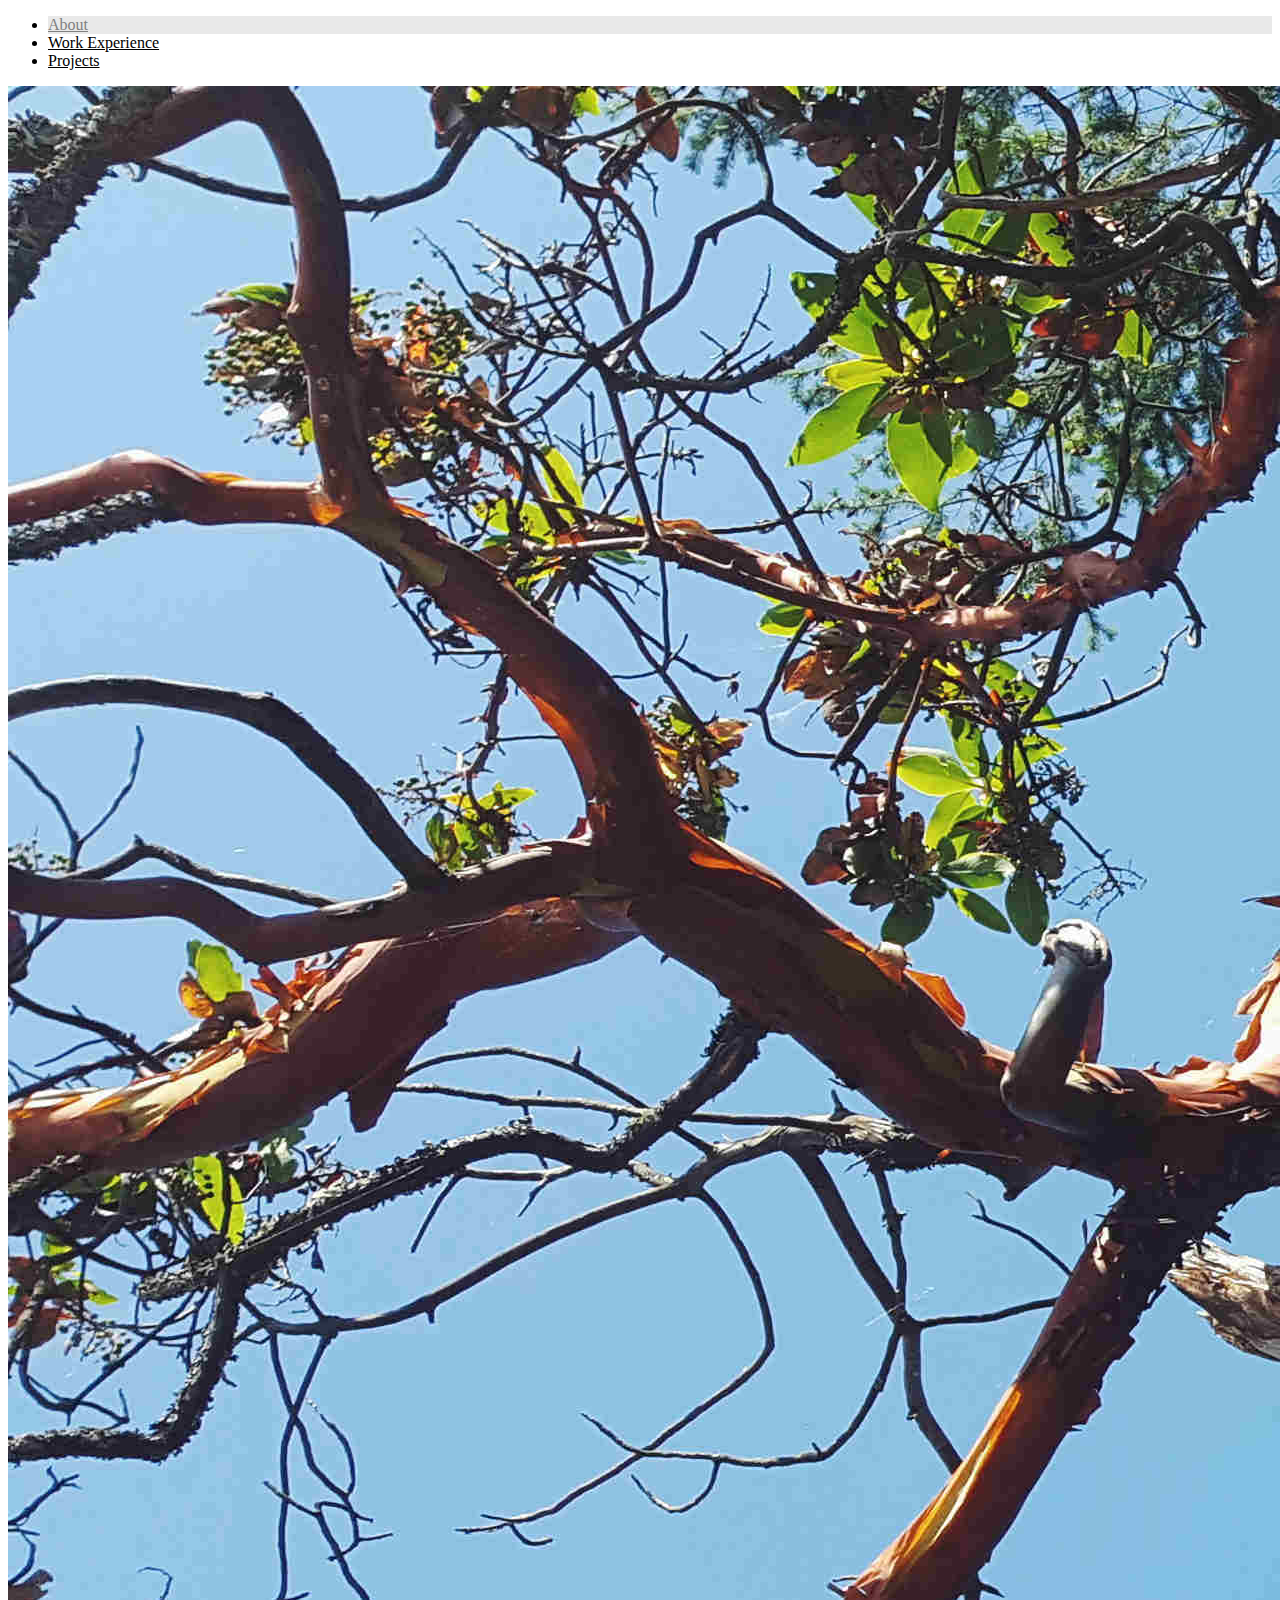
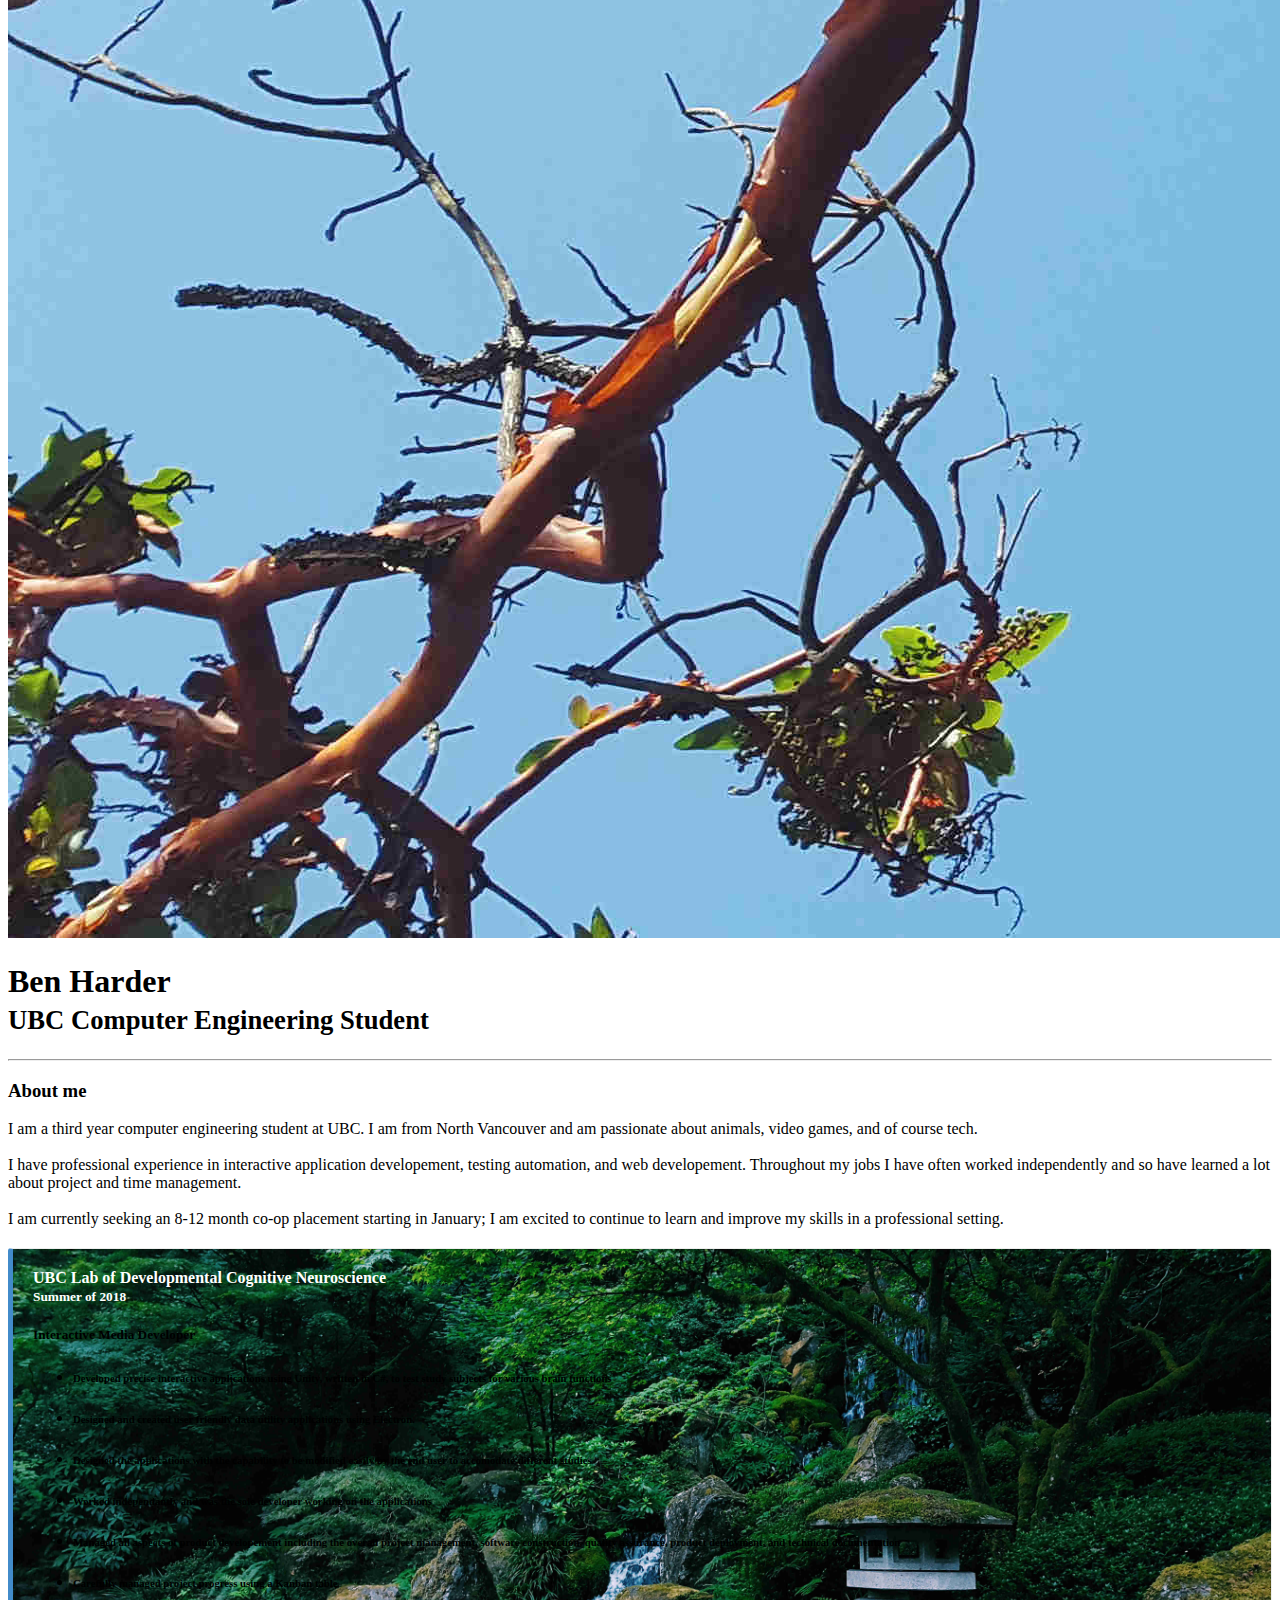
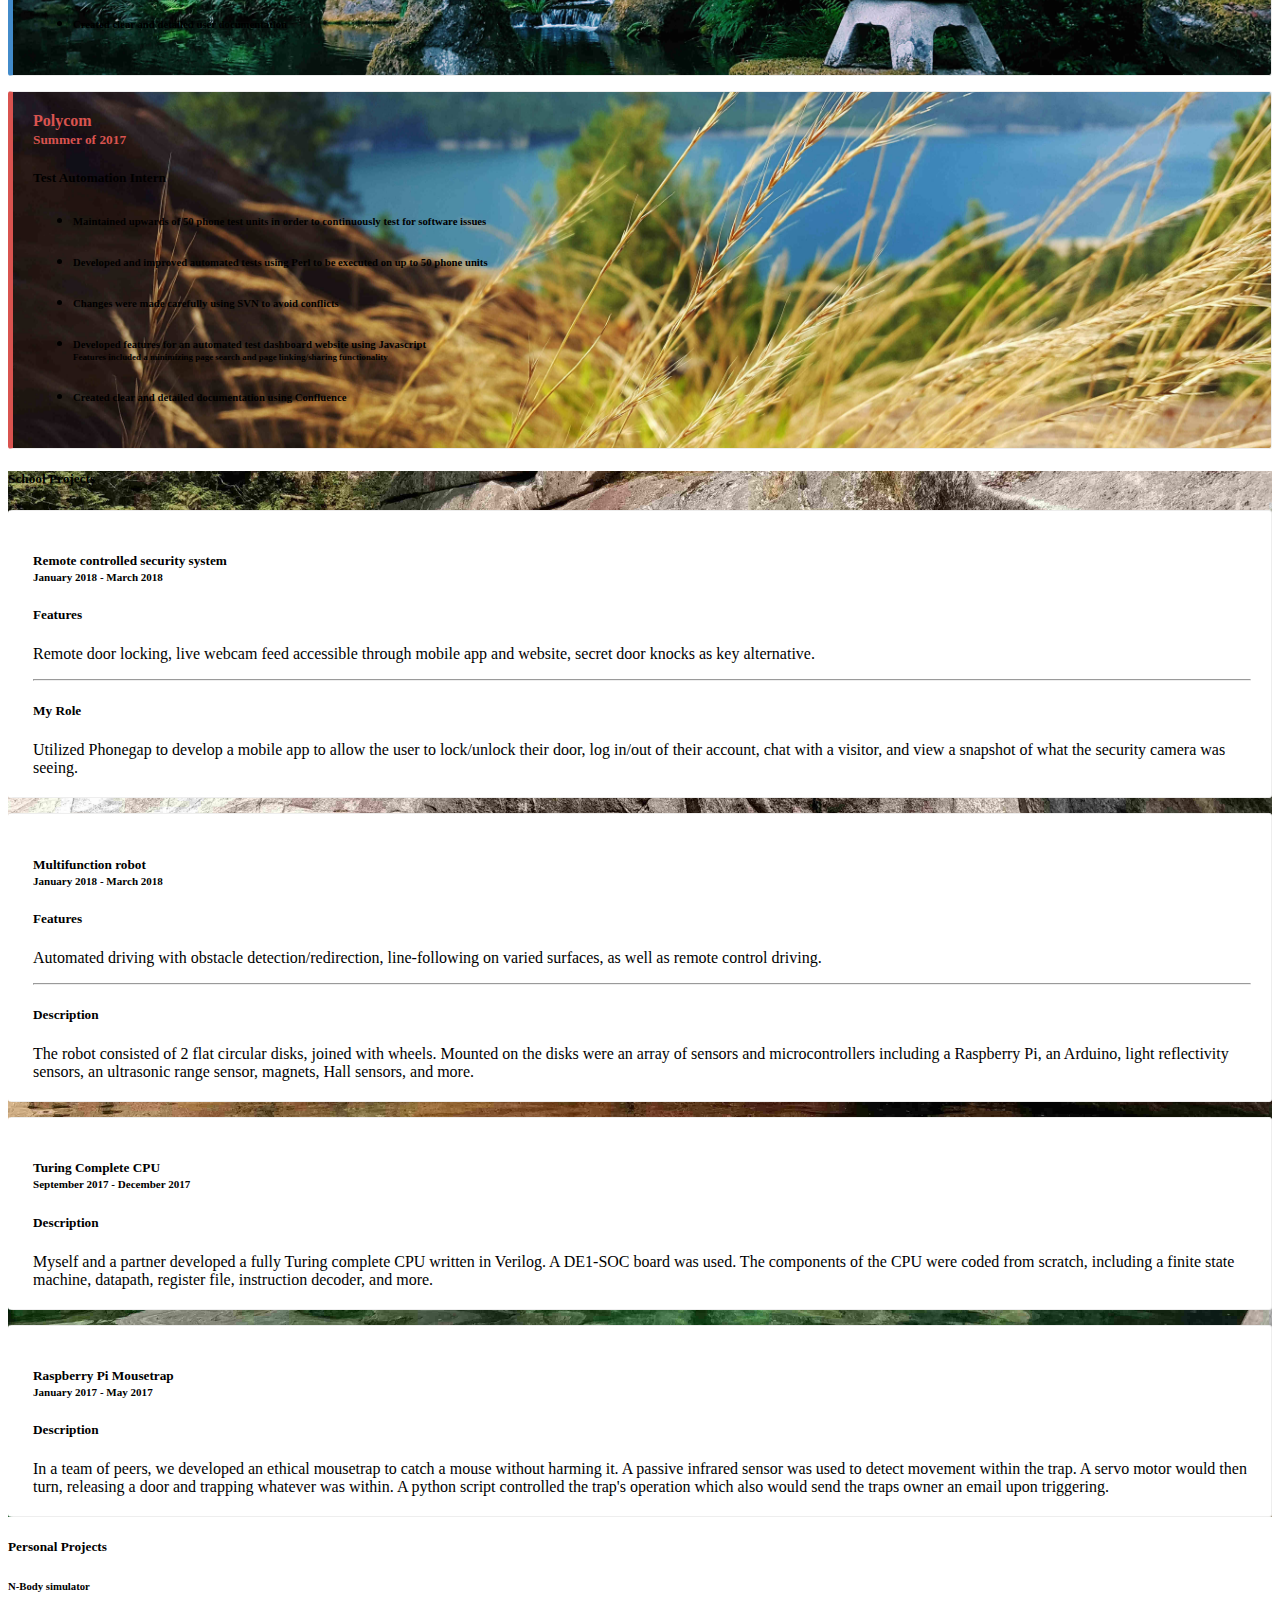
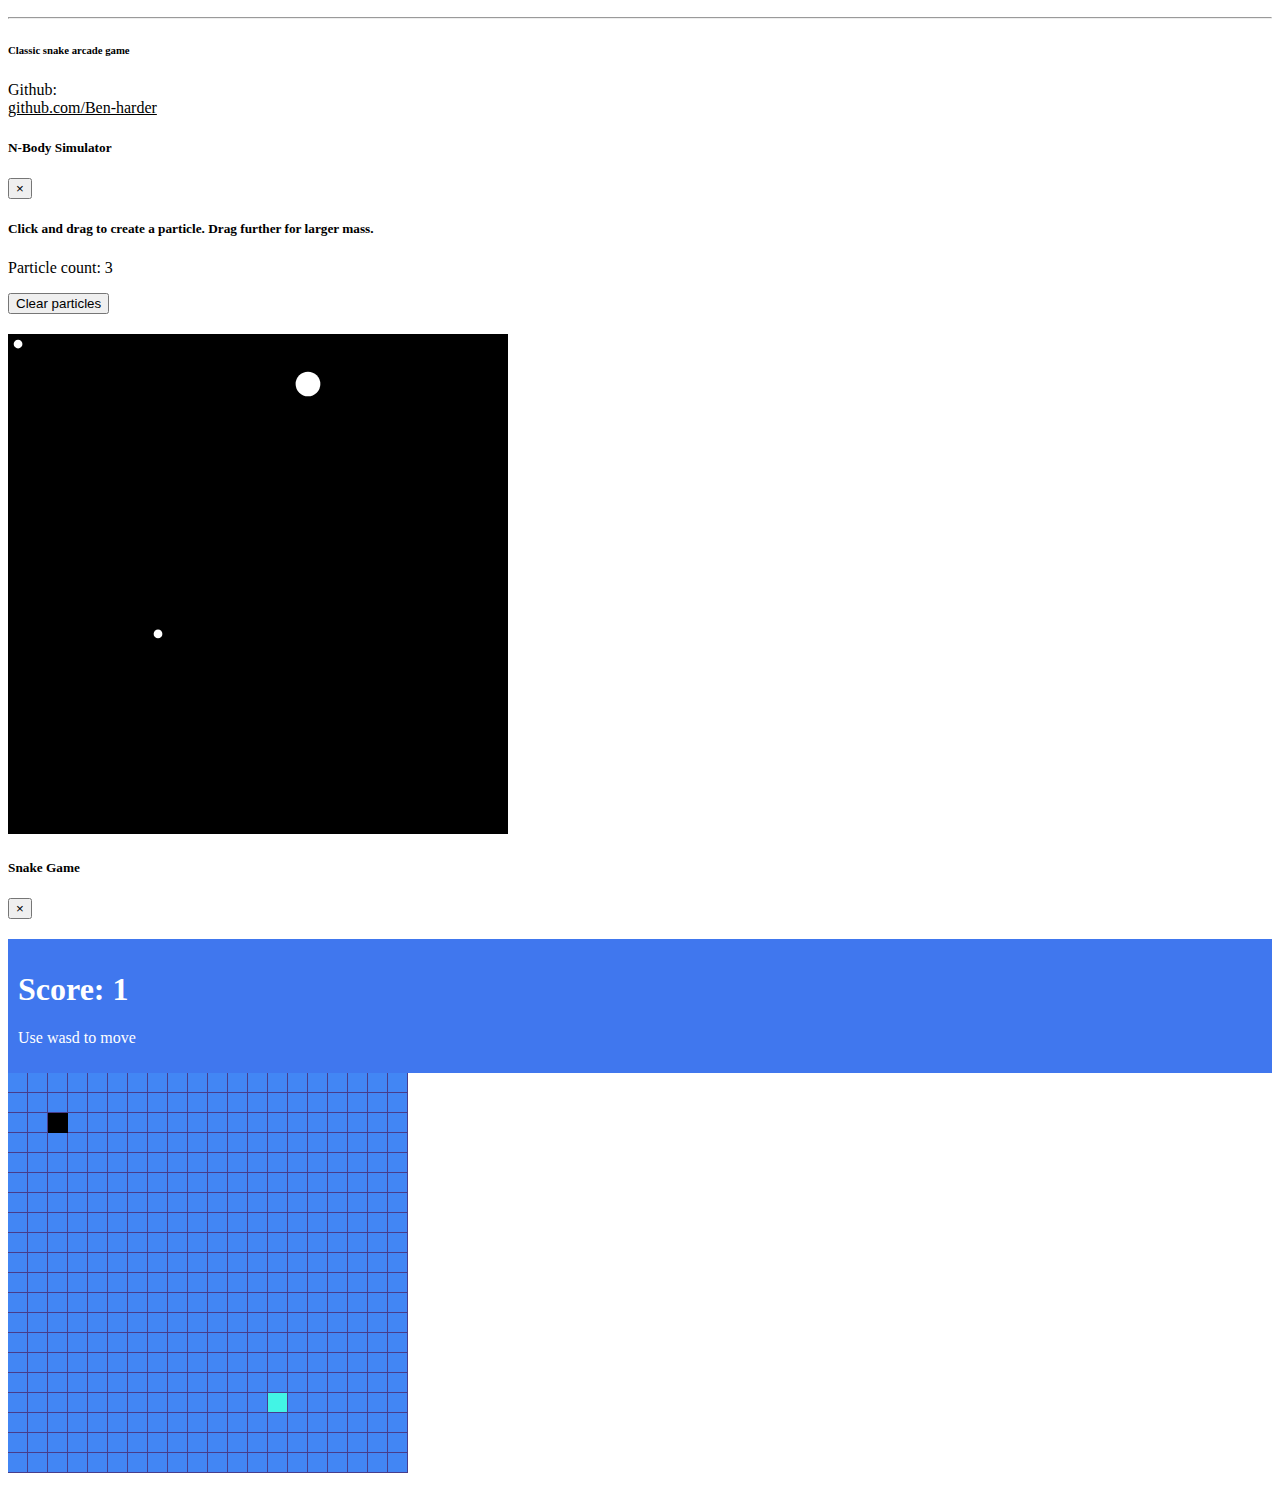
==== index.html @ 451cb2f3 "working on last page" ====
<!doctype html>
<html lang="en">

<head>
    <meta charset="utf-8">
    <meta name="viewport" content="width=device-width, initial-scale=1, shrink-to-fit=no">

    <link rel="stylesheet" href="https://stackpath.bootstrapcdn.com/bootstrap/4.1.1/css/bootstrap.min.css" integrity="sha384-WskhaSGFgHYWDcbwN70/dfYBj47jz9qbsMId/iRN3ewGhXQFZCSftd1LZCfmhktB"
        crossorigin="anonymous">
    <script src="https://code.jquery.com/jquery-3.3.1.min.js" integrity="sha256-FgpCb/KJQlLNfOu91ta32o/NMZxltwRo8QtmkMRdAu8="
        crossorigin="anonymous"></script>
    <script src="https://cdnjs.cloudflare.com/ajax/libs/popper.js/1.14.3/umd/popper.min.js" integrity="sha384-ZMP7rVo3mIykV+2+9J3UJ46jBk0WLaUAdn689aCwoqbBJiSnjAK/l8WvCWPIPm49"
        crossorigin="anonymous"></script>
    <script src="https://stackpath.bootstrapcdn.com/bootstrap/4.1.1/js/bootstrap.min.js" integrity="sha384-smHYKdLADwkXOn1EmN1qk/HfnUcbVRZyYmZ4qpPea6sjB/pTJ0euyQp0Mk8ck+5T"
        crossorigin="anonymous"></script>
    <link rel="stylesheet" href="callout.css">


    <style>
        a.active {
            background-color: rgb(233, 233, 233);
            color: grey;
        }

        a {
            display: block;
            color: black;
        }

        a:hover {
            color: grey;
        }

        #dncID {
            background-image: url("./images/garden.jpg");
            background-repeat: no-repeat;
            background-size: cover;
            background-position: center;
        }

        #polycomID {
            background-image: url("./images/wheat.jpg");
            background-repeat: no-repeat;
            background-size: cover;
            background-position: center;
        }

        #schoolProjectsID {
            background-image: url("./images/green.jpg");
            background-repeat: no-repeat;
            background-size: cover;
            background-position: center;
        }
    </style>

    <title>Ben Harder</title>
</head>

<body>
    <div class="container h-100">
        <div class="row">
            <div class="col">
                <ul class="nav nav-fill text-center mb-4">
                    <li class="nav-item">
                        <a class="nav-link active show" id="aboutTab" href="#about">About</a>
                    </li>
                    <li class="nav-item">
                        <a class="nav-link" id="workExperienceTab" href="#workExperience">Work Experience</a>
                    </li>
                    <li class="nav-item">
                        <a class="nav-link" id="projectsTab" href="#projects">Projects</a>
                    </li>

                </ul>
                <div class="tab-content">
                    <div class="tab-pane active" id="about" role="tabpanel">
                        <img src="./images/tree.jpg" class="img-fluid"> </img>
                        <div class="page-header">
                            <h1 class="display-5 text-center">Ben Harder
                                <small>
                                    <br>UBC Computer Engineering Student
                                    <br>
                                </small>
                            </h1>
                            <hr class="my-4">
                        </div>
                        <div class="jumbotron shadow">
                            <h3>About me</h3>
                            <p>I am a third year computer engineering student at UBC. I am from North Vancouver and am passionate
                                about animals, video games, and of course tech.
                                <br>
                                <br>I have professional experience in interactive application developement, testing automation,
                                and web developement. Throughout my jobs I have often worked independently and so have learned
                                a lot about project and time management.
                                <br>
                                <br>I am currently seeking an 8-12 month co-op placement starting in January; I am excited to
                                continue to learn and improve my skills in a professional setting.</p>
                        </div>
                    </div>
                    <div class="tab-pane" id="workExperience" role="tabpanel">
                        <div class="bs-callout bs-callout-primary" id="dncID">
                            <h4 class="font-weight-bold">UBC Lab of Developmental Cognitive Neuroscience
                                <small>
                                    <br>Summer of 2018</small>
                            </h4>
                            <h5 class="text-light">Interactive Media Developer</h5>

                            <div class="card card-body">
                                <ul class="list-group list-group-flush">
                                    <li class="list-group-item">
                                        <h6>Developed precise interactive applications using Unity, written in C#, to test study
                                            subjects for various brain functions
                                        </h6>
                                    </li>
                                    <li class="list-group-item">
                                        <h6>Designed and created user friendly data utility applications using Electron.
                                        </h6>
                                    </li>
                                    <li class="list-group-item">
                                        <h6>Designed the applications with the capability to be modified easily by the end user
                                            to accomodate different studies</h6>
                                    </li>
                                    <li class="list-group-item">
                                        <h6>Worked independantly and was the sole developer working on the applications
                                        </h6>
                                    </li>
                                    <li class="list-group-item">
                                        <h6>Managed all aspects of product developement including the overall project management,
                                            software construction, quality assurance, product deployment, and technical documentation
                                        </h6>
                                    </li>
                                    <li class="list-group-item">
                                        <h6>Carefully managed project progress using a Kanban table
                                        </h6>
                                    </li>
                                    <li class="list-group-item">
                                        <h6>Created clear and detailed user documentation</h6>
                                    </li>
                                </ul>
                            </div>
                        </div>
                        <div class="bs-callout bs-callout-danger" id="polycomID">
                            <h4 class="text-light font-weight-bold">Polycom
                                <small>
                                    <br>Summer of 2017</small>
                            </h4>
                            <h5 class="text-light">Test Automation Intern</h5>


                            <div class="card card-body">
                                <ul class="list-group list-group-flush">
                                    <li class="list-group-item">
                                        <h6>Maintained upwards of 50 phone test units in order to continuously test for software
                                            issues
                                        </h6>
                                    </li>
                                    <li class="list-group-item">
                                        <h6>Developed and improved automated tests using Perl to be executed on up to 50 phone
                                            units
                                        </h6>
                                    </li>
                                    <li class="list-group-item">
                                        <h6>Changes were made carefully using SVN to avoid conflicts</h6>
                                    </li>
                                    <li class="list-group-item">
                                        <h6>Developed features for an automated test dashboard website using Javascript
                                            <br>
                                            <small>Features included a minimizing page search and page linking/sharing functionality
                                            </small>
                                        </h6>
                                    </li>
                                    <li class="list-group-item">
                                        <h6>Created clear and detailed documentation using Confluence </h6>
                                    </li>
                                </ul>
                            </div>
                        </div>
                    </div>
                    <div class="tab-pane" id="projects" role="tabpanel">
                        <div class="card mb-3 shadow" id="schoolProjectsID">
                            <div class="card-header bg-white">
                                <h5 class="card-title">School Projects</h5>
                            </div>
                            <div class="card-body">
                                <div class="bs-callout bs-callout-light shadow" data-toggle="collapse" data-target="#SecurityCollapse" aria-expanded="false" aria-controls="SecurityCollapse"
                                    style="cursor: pointer">
                                    <h5>Remote controlled security system
                                        <br>
                                        <small>January 2018 - March 2018</small>
                                    </h5>
                                    <div class="collapse" id="SecurityCollapse">
                                        <div class="card card-body">
                                            <h5>Features</h5>
                                            <p>Remote door locking, live webcam feed accessible through mobile app and website,
                                                secret door knocks as key alternative.
                                            </p>
                                            <hr class="my-4">
                                            <h5>My Role</h5>
                                            <p>Utilized Phonegap to develop a mobile app to allow the user to lock/unlock their
                                                door, log in/out of their account, chat with a visitor, and view a snapshot
                                                of what the security camera was seeing.</p>
                                        </div>
                                    </div>
                                </div>
                                <div class="bs-callout bs-callout-light shadow" data-toggle="collapse" data-target="#RobotCollapse" aria-expanded="false" aria-controls="SecurityCollapse"
                                    style="cursor: pointer">
                                    <h5>Multifunction robot
                                        <br>
                                        <small>January 2018 - March 2018</small>
                                    </h5>
                                    <div class="collapse" id="RobotCollapse">
                                        <div class="card card-body">
                                            <h5>Features</h5>
                                            <p>Automated driving with obstacle detection/redirection, line-following on varied
                                                surfaces, as well as remote control driving.
                                            </p>
                                            <hr class="my-4">
                                            <h5>Description</h5>
                                            <p>The robot consisted of 2 flat circular disks, joined with wheels. Mounted on
                                                the disks were an array of sensors and microcontrollers including a Raspberry
                                                Pi, an Arduino, light reflectivity sensors, an ultrasonic range sensor, magnets,
                                                Hall sensors, and more.</p>
                                        </div>
                                    </div>
                                </div>
                                <div class="bs-callout bs-callout-light shadow" data-toggle="collapse" data-target="#CPUCollapse" aria-expanded="false" aria-controls="CPUCollapse"
                                    style="cursor: pointer">
                                    <h5>Turing Complete CPU
                                        <br>
                                        <small>September 2017 - December 2017</small>
                                    </h5>
                                    <div class="collapse" id="CPUCollapse">
                                        <div class="card card-body">
                                            <h5>Description</h5>
                                            <p>Myself and a partner developed a fully Turing complete CPU written in Verilog.
                                                A DE1-SOC board was used. The components of the CPU were coded from scratch,
                                                including a finite state machine, datapath, register file, instruction decoder,
                                                and more.
                                            </p>
                                        </div>
                                    </div>
                                </div>
                                <div class="bs-callout bs-callout-light shadow" data-toggle="collapse" data-target="#Mousetrap" aria-expanded="false" aria-controls="Mousetrap"
                                    style="cursor: pointer">
                                    <h5>Raspberry Pi Mousetrap
                                        <br>
                                        <small>January 2017 - May 2017</small>
                                    </h5>
                                    <div class="collapse" id="Mousetrap">
                                        <div class="card card-body">
                                            <h5>Description</h5>
                                            <p>In a team of peers, we developed an ethical mousetrap to catch a mouse without
                                                harming it. A passive infrared sensor was used to detect movement within
                                                the trap. A servo motor would then turn, releasing a door and trapping whatever
                                                was within. A python script controlled the trap's operation which also would
                                                send the traps owner an email upon triggering.
                                            </p>
                                        </div>
                                    </div>
                                </div>
                            </div>
                        </div>
                        <div class="card mb-3 shadow">
                            <div class="card-header">
                                <h5 class="card-title">Personal Projects</h5>
                            </div>
                            <div class="card-body">
                                <h6 style="cursor: pointer" data-toggle="modal" data-target="#nbodyModal">N-Body simulator</h6>
                                <hr class="my-4">
                                <h6 style="cursor: pointer" data-toggle="modal" data-target="#snakeModal">Classic snake arcade game</h6>
                            </div>
                            <div class="card-footer">
                                Github:
                                <a href="https://github.com/Ben-harder">github.com/Ben-harder</a>
                            </div>
                        </div>
                    </div>
                </div>
            </div>
        </div>
    </div>


    <div class="modal fade" id="nbodyModal" tabindex="-1" role="dialog" aria-labelledby="nbodyModalLabel" aria-hidden="true">
        <div class="modal-dialog" role="document">
            <div class="modal-content">
                <div class="modal-header">
                    <h5 class="modal-title" id="nbodyModalLabel">N-Body Simulator</h5>
                    <button type="button" class="close" data-dismiss="modal" aria-label="Close">
                        <span aria-hidden="true">&times;</span>
                    </button>
                </div>

                <div class="modal-body" id="nbodyModalBody">
                    <h5 class="font-italic">Click and drag to create a particle. Drag further for larger mass.</h5>
                    <p id="particleCount" class="font-weight-normal"></p>
                    <div class="row">
                        <div class="col">
                            <button id="clearParticlesButton" class="btn btn-primary">Clear particles</button>
                        </div>
                    </div>
                    <div class="row-centered" style="margin-top: 20px">
                        <canvas id="nBodyCanvas" width=500 height=500 style="background-color: black;"></canvas>
                    </div>
                </div>
            </div>
        </div>
    </div>

    <div class="modal fade" id="snakeModal" tabindex="-1" role="dialog" aria-labelledby="snakeModalLabel" aria-hidden="true">
        <div class="modal-dialog" role="document">
            <div class="modal-content">
                <div class="modal-header">
                    <h5 class="modal-title" id="snakeModalLabel">Snake Game</h5>
                    <button type="button" class="close" data-dismiss="modal" aria-label="Close">
                        <span aria-hidden="true">&times;</span>
                    </button>
                </div>

                <div class="modal-body text-center" id="snakeModalBody">
                    <div class="jumbotron" id="scoreJumbotron" style="margin-top: 20px; color: white; padding: 10px; background-color: rgb(64, 119, 238);">
                        <h1 class="text-center" id="scoreText"></h1>
                        <p class="text-center">Use wasd to move</p>
                    </div>
                    <canvas id="snakeCanvas" width="400" height="400" style="background-color: darkslateblue;"></canvas>
                </div>
            </div>
        </div>
    </div>
    </div>
    </div>
</body>
<script src="./JavaScript/snake.js"></script>
<script src="./JavaScript/block.js"></script>
<script src="./JavaScript/game.js"></script>
<script src="./JavaScript/pair.js"></script>
<script src="./JavaScript/particle.js"></script>
<script src="./JavaScript/n-body.js"></script>
<script src="./interactivity.js"></script>


</html>
---- callout.css ----
.bs-callout {
    padding: 20px;
    margin: 20px 0;
    border: 1px solid #eee;
    border-left-width: 5px;
    border-radius: 3px;
}
.bs-callout h4 {
    margin-top: 0;
    margin-bottom: 5px;
}
.bs-callout p:last-child {
    margin-bottom: 0;
}
.bs-callout code {
    border-radius: 3px;
}
.bs-callout+.bs-callout {
    margin-top: -5px;
}
.bs-callout-default {
    border-left-color: #777;
}
.bs-callout-default h4 {
    color: #777;
}
.bs-callout-primary {
    border-left-color: #428bca;
}
.bs-callout-primary h4 {
    color: #ffffff;
}
.bs-callout-success {
    border-left-color: #5cb85c;
}
.bs-callout-success h4 {
    color: #5cb85c;
}
.bs-callout-danger {
    border-left-color: #d9534f;
}
.bs-callout-danger h4 {
    color: #d9534f;
}
.bs-callout-warning {
    border-left-color: #f0ad4e;
}
.bs-callout-warning h4 {
    color: #f0ad4e;
}
.bs-callout-info {
    border-left-color: #5bc0de;
}
.bs-callout-info h4 {
    color: #5bc0de;
}
.bs-callout-hollow {
    border-left-color: #ffffff;
    color: #ffffff;
}
.bs-callout-hollow h4 {
    color: #ffffff;
}
.bs-callout-light {
    border-left-color: #ffffff;
    background-color: #ffffff;
    color: black;
}
.bs-callout-light h4 {
    color: #ffffff;
}
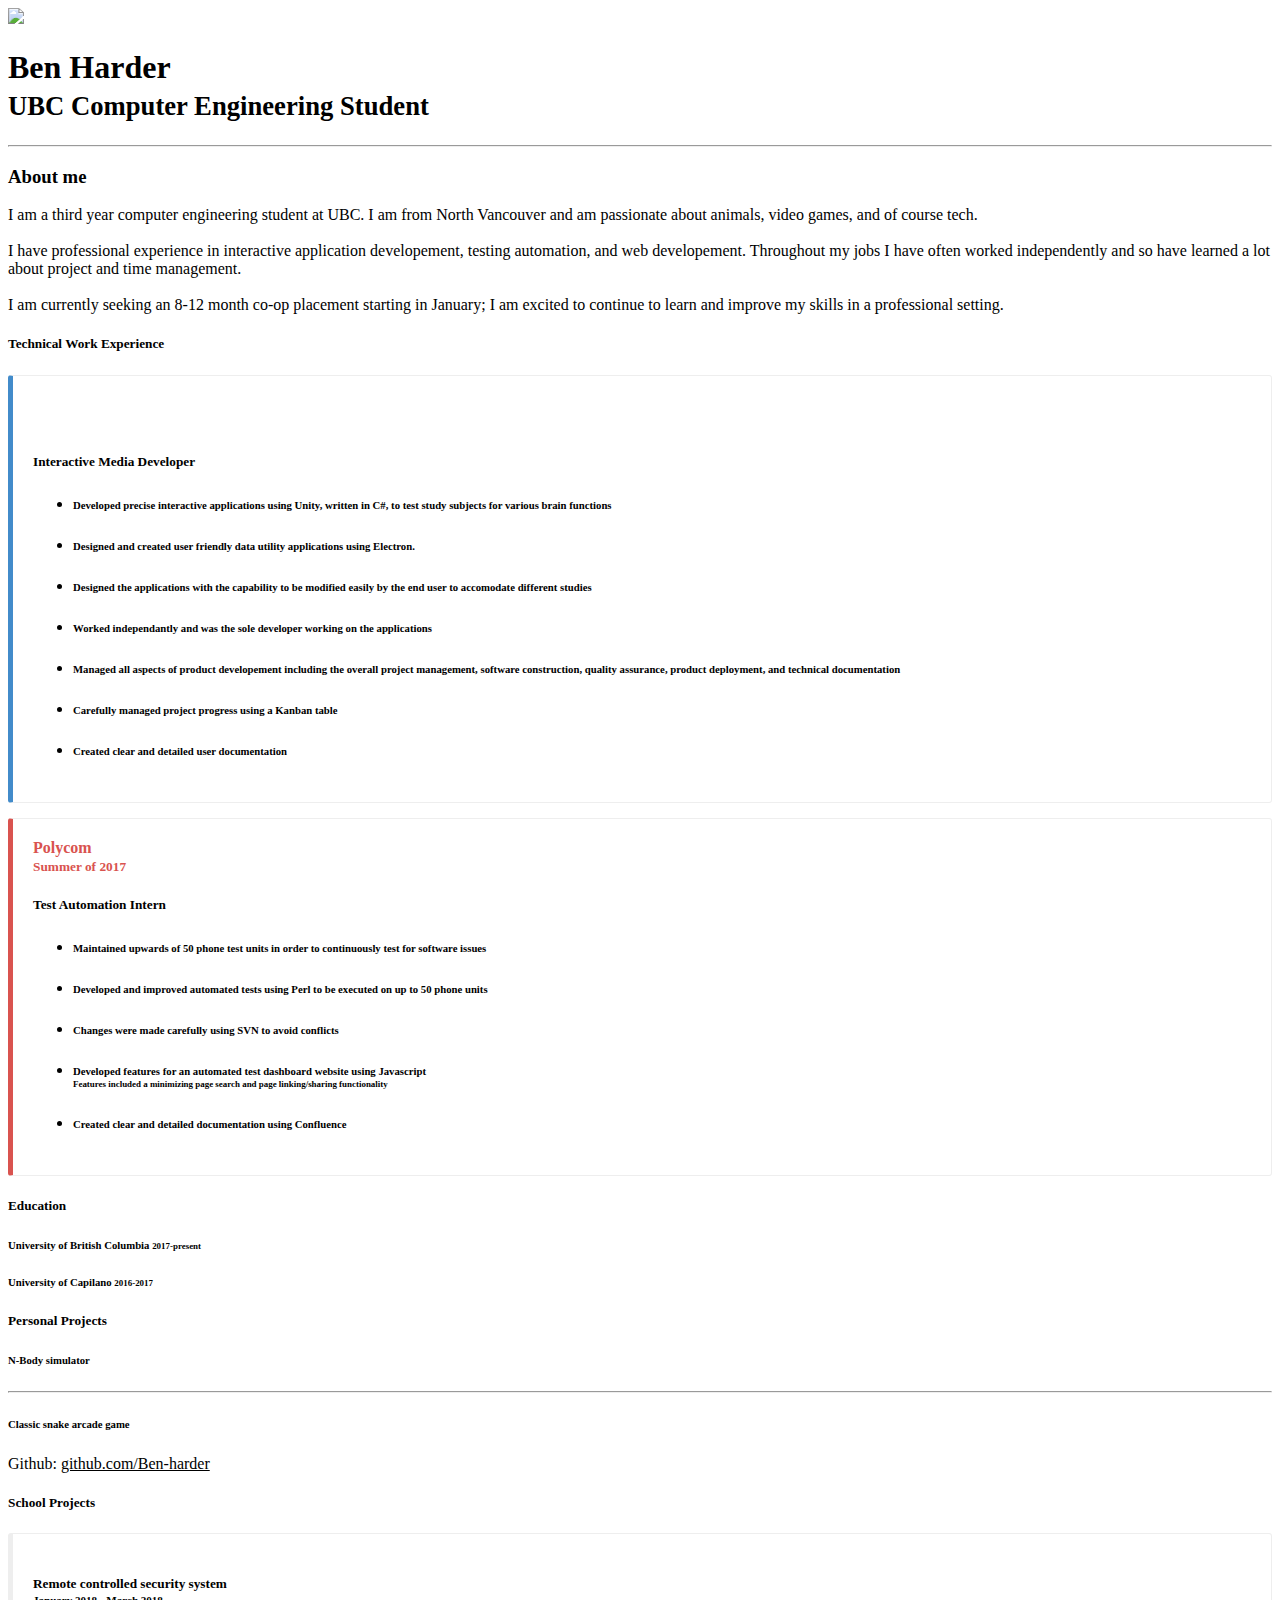
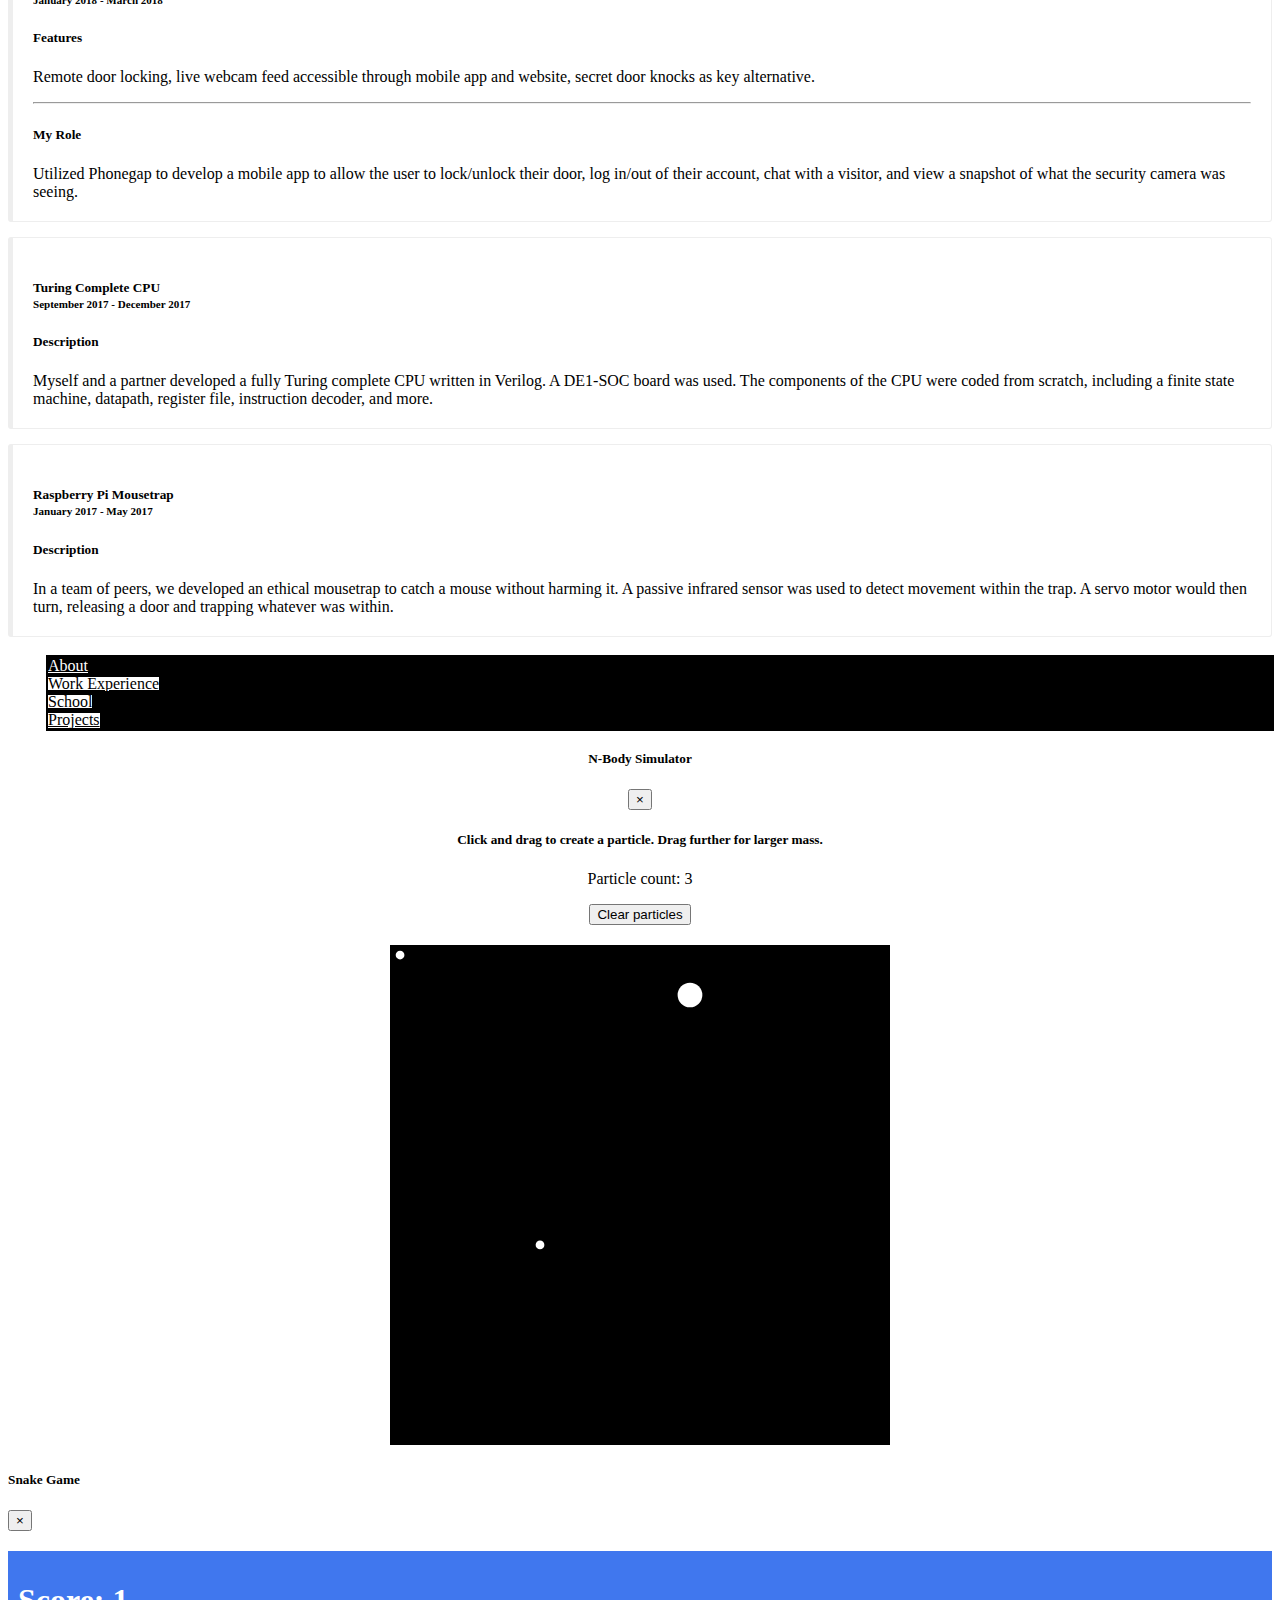
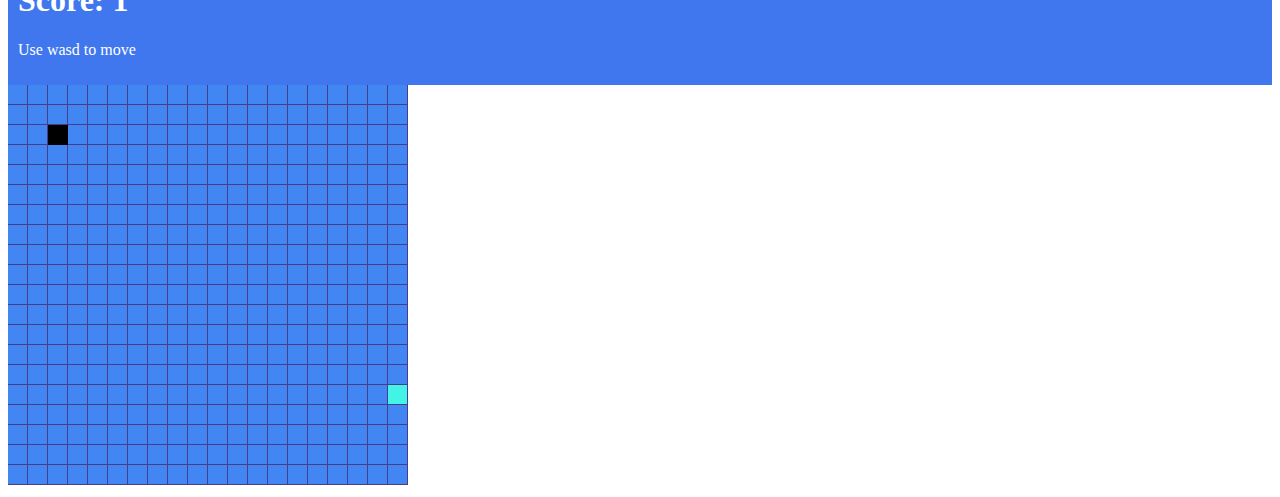
==== commit 1a81ff4a: "Fixing n-body" ====
--- a/index.html
+++ b/index.html
@@ -17,39 +17,32 @@
 
 
     <style>
-        a.active {
-            background-color: rgb(233, 233, 233);
-            color: grey;
+        .nav-item .nav-link:not(.active) {
+            background-color: white;
+            outline-style: solid;
+            outline-width: 2px;
+            outline-color: black;
+            color: black;
+        }
+
+        .nav-item {
+            background-color: black;
+            outline-style: solid;
+            outline-width: 2px;
+            outline-color: black;
+            color: white;
+        }
+
+        .nav-item .nav-link:not(.active):hover {
+            background-color: rgb(231, 231, 231);
         }
 
         a {
-            display: block;
-            color: black;
+            color: inherit;
         }
 
         a:hover {
-            color: grey;
-        }
-
-        #dncID {
-            background-image: url("./images/garden.jpg");
-            background-repeat: no-repeat;
-            background-size: cover;
-            background-position: center;
-        }
-
-        #polycomID {
-            background-image: url("./images/wheat.jpg");
-            background-repeat: no-repeat;
-            background-size: cover;
-            background-position: center;
-        }
-
-        #schoolProjectsID {
-            background-image: url("./images/green.jpg");
-            background-repeat: no-repeat;
-            background-size: cover;
-            background-position: center;
+            color: inherit;
         }
     </style>
 
@@ -59,231 +52,252 @@
 <body>
     <div class="container h-100">
         <div class="row">
-            <div class="col">
-                <ul class="nav nav-fill text-center mb-4">
-                    <li class="nav-item">
-                        <a class="nav-link active show" id="aboutTab" href="#about">About</a>
-                    </li>
-                    <li class="nav-item">
-                        <a class="nav-link" id="workExperienceTab" href="#workExperience">Work Experience</a>
-                    </li>
-                    <li class="nav-item">
-                        <a class="nav-link" id="projectsTab" href="#projects">Projects</a>
-                    </li>
-
-                </ul>
-                <div class="tab-content">
-                    <div class="tab-pane active" id="about" role="tabpanel">
-                        <img src="./images/tree.jpg" class="img-fluid"> </img>
-                        <div class="page-header">
-                            <h1 class="display-5 text-center">Ben Harder
-                                <small>
-                                    <br>UBC Computer Engineering Student
-                                    <br>
-                                </small>
-                            </h1>
-                            <hr class="my-4">
-                        </div>
-                        <div class="jumbotron shadow">
-                            <h3>About me</h3>
-                            <p>I am a third year computer engineering student at UBC. I am from North Vancouver and am passionate
-                                about animals, video games, and of course tech.
-                                <br>
-                                <br>I have professional experience in interactive application developement, testing automation,
-                                and web developement. Throughout my jobs I have often worked independently and so have learned
-                                a lot about project and time management.
-                                <br>
-                                <br>I am currently seeking an 8-12 month co-op placement starting in January; I am excited to
-                                continue to learn and improve my skills in a professional setting.</p>
-                        </div>
-                    </div>
-                    <div class="tab-pane" id="workExperience" role="tabpanel">
-                        <div class="bs-callout bs-callout-primary" id="dncID">
-                            <h4 class="font-weight-bold">UBC Lab of Developmental Cognitive Neuroscience
-                                <small>
-                                    <br>Summer of 2018</small>
-                            </h4>
-                            <h5 class="text-light">Interactive Media Developer</h5>
-
-                            <div class="card card-body">
-                                <ul class="list-group list-group-flush">
-                                    <li class="list-group-item">
-                                        <h6>Developed precise interactive applications using Unity, written in C#, to test study
-                                            subjects for various brain functions
+            <div class="col-lg-10">
+                <div class="row h-100 justify-content-center align-items-center">
+                    <div class="col-xs-1">
+                        <div class="tab-content">
+                            <div class="tab-pane active" id="about" role="tabpanel">
+                                <img src="tree.jpg" class="img-fluid">
+                                <div class="page-header">
+                                    <h1 class="display-4 text-center">Ben Harder
+                                        <small>
+                                            <br>UBC Computer Engineering Student
+                                            <br>
+                                        </small>
+                                    </h1>
+                                    <hr class="my-4">
+                                </div>
+                                <div class="jumbotron shadow">
+                                    <h3>About me</h3>
+                                    <p class="card-text">I am a third year computer engineering student at UBC. I am from North Vancouver and
+                                        am passionate about animals, video games, and of course tech.
+                                        <br>
+                                        <br>I have professional experience in interactive application developement, testing automation,
+                                        and web developement. Throughout my jobs I have often worked independently and so
+                                        have learned a lot about project and time management.
+                                        <br>
+                                        <br>I am currently seeking an 8-12 month co-op placement starting in January; I am excited
+                                        to continue to learn and improve my skills in a professional setting.</p>
+                                    </img>
+                                </div>
+                            </div>
+                            <div class="tab-pane" id="workExperience" role="tabpanel">
+                                <div class="card mb-3 shadow">
+                                    <div class="card-header">
+                                        <h5 class="card-title">Technical Work Experience</h5>
+                                    </div>
+                                    <div class="card-body">
+                                        <div class="bs-callout bs-callout-primary" data-toggle="collapse" data-target="#UBCCollapse" aria-expanded="false" aria-controls="UBCCollapse"
+                                            style="cursor: pointer">
+                                            <h4>UBC Lab of Developmental Cognitive Neuroscience
+                                                <small>
+                                                    <br>Summer of 2018</small>
+                                            </h4>
+                                            <h5>Interactive Media Developer</h5>
+
+                                            <div class="collapse" id="UBCCollapse">
+                                                <div class="card card-body">
+                                                    <ul class="list-group list-group-flush">
+                                                        <li class="list-group-item">
+                                                            <h6>Developed precise interactive applications using Unity, written
+                                                                in C#, to test study subjects for various brain functions
+                                                            </h6>
+                                                        </li>
+                                                        <li class="list-group-item">
+                                                            <h6>Designed and created user friendly data utility applications
+                                                                using Electron.
+                                                            </h6>
+                                                        </li>
+                                                        <li class="list-group-item">
+                                                            <h6>Designed the applications with the capability to be modified
+                                                                easily by the end user to accomodate different studies</h6>
+                                                        </li>
+                                                        <li class="list-group-item">
+                                                            <h6>Worked independantly and was the sole developer working on the
+                                                                applications
+                                                            </h6>
+                                                        </li>
+                                                        <li class="list-group-item">
+                                                            <h6>Managed all aspects of product developement including the overall
+                                                                project management, software construction, quality assurance,
+                                                                product deployment, and technical documentation
+                                                            </h6>
+                                                        </li>
+                                                        <li class="list-group-item">
+                                                            <h6>Carefully managed project progress using a Kanban table
+                                                            </h6>
+                                                        </li>
+                                                        <li class="list-group-item">
+                                                            <h6>Created clear and detailed user documentation</h6>
+                                                        </li>
+                                                    </ul>
+                                                </div>
+                                            </div>
+                                        </div>
+                                        <div class="bs-callout bs-callout-danger" data-toggle="collapse" data-target="#PolycomCollapse" aria-expanded="false" aria-controls="PolycomCollapse"
+                                            style="cursor: pointer">
+                                            <h4>Polycom
+                                                <small>
+                                                    <br>Summer of 2017</small>
+                                            </h4>
+                                            <h5>Test Automation Intern</h5>
+
+                                            <div class="collapse" id="PolycomCollapse">
+                                                <div class="card card-body">
+                                                    <ul class="list-group list-group-flush">
+                                                        <li class="list-group-item">
+                                                            <h6>Maintained upwards of 50 phone test units in order to continuously
+                                                                test for software issues
+                                                            </h6>
+                                                        </li>
+                                                        <li class="list-group-item">
+                                                            <h6>Developed and improved automated tests using Perl to be executed
+                                                                on up to 50 phone units</h6>
+                                                        </li>
+                                                        <li class="list-group-item">
+                                                            <h6>Changes were made carefully using SVN to avoid conflicts</h6>
+                                                        </li>
+                                                        <li class="list-group-item">
+                                                            <h6>Developed features for an automated test dashboard website using
+                                                                Javascript
+                                                                <br>
+                                                                <small>Features included a minimizing page search and page linking/sharing
+                                                                    functionality
+                                                                </small>
+                                                            </h6>
+                                                        </li>
+                                                        <li class="list-group-item">
+                                                            <h6>Created clear and detailed documentation using Confluence </h6>
+                                                        </li>
+                                                    </ul>
+                                                </div>
+                                            </div>
+                                        </div>
+                                    </div>
+                                </div>
+                            </div>
+                            <div class="tab-pane" id="school" role="tabpanel">
+                                <div class="card mb-3 shadow">
+                                    <div class="card-header">
+                                        <h5 class="card-title">Education</h5>
+                                    </div>
+                                    <div class="card-body">
+                                        <h6>University of British Columbia
+                                            <small>2017-present</small>
                                         </h6>
-                                    </li>
-                                    <li class="list-group-item">
-                                        <h6>Designed and created user friendly data utility applications using Electron.
+                                        <h6>University of Capilano
+                                            <small>2016-2017</small>
                                         </h6>
-                                    </li>
-                                    <li class="list-group-item">
-                                        <h6>Designed the applications with the capability to be modified easily by the end user
-                                            to accomodate different studies</h6>
-                                    </li>
-                                    <li class="list-group-item">
-                                        <h6>Worked independantly and was the sole developer working on the applications
-                                        </h6>
-                                    </li>
-                                    <li class="list-group-item">
-                                        <h6>Managed all aspects of product developement including the overall project management,
-                                            software construction, quality assurance, product deployment, and technical documentation
-                                        </h6>
-                                    </li>
-                                    <li class="list-group-item">
-                                        <h6>Carefully managed project progress using a Kanban table
-                                        </h6>
-                                    </li>
-                                    <li class="list-group-item">
-                                        <h6>Created clear and detailed user documentation</h6>
-                                    </li>
-                                </ul>
+                                    </div>
+                                </div>
+                                <div class="card mb-3 shadow">
+                                    <div class="card-header">
+                                        <h5 class="card-title">Personal Projects</h5>
+                                    </div>
+                                    <div class="card-body">
+                                        <h6 style="cursor: pointer" data-toggle="modal" data-target="#nbodyModal">N-Body simulator</h6>
+                                        <hr class="my-4">
+                                        <h6 style="cursor: pointer" data-toggle="modal" data-target="#snakeModal">Classic snake arcade game</h6>
+                                    </div>
+                                    <div class="card-footer">
+                                        Github:
+                                        <a href="https://github.com/Ben-harder">github.com/Ben-harder</a>
+                                    </div>
+                                </div>
+                            </div>
+                            <div class="tab-pane" id="projects" role="tabpanel">
+                                <div class="card mb-3 shadow">
+                                    <div class="card-header">
+                                        <h5 class="card-title">School Projects</h5>
+                                    </div>
+                                    <div class="card-body">
+                                        <div class="bs-callout bs-callout-dark" data-toggle="collapse" data-target="#SecurityCollapse" aria-expanded="false" aria-controls="SecurityCollapse"
+                                            style="cursor: pointer">
+                                            <h5>Remote controlled security system
+                                                <br>
+                                                <small>January 2018 - March 2018</small>
+                                            </h5>
+                                            <div class="collapse" id="SecurityCollapse">
+                                                <div class="card card-body">
+                                                    <h5>Features</h5>
+                                                    <p>Remote door locking, live webcam feed accessible through mobile app and
+                                                        website, secret door knocks as key alternative.
+                                                    </p>
+                                                    <hr class="my-4">
+                                                    <h5>My Role</h5>
+                                                    <p>Utilized Phonegap to develop a mobile app to allow the user to lock/unlock
+                                                        their door, log in/out of their account, chat with a visitor, and
+                                                        view a snapshot of what the security camera was seeing.</p>
+                                                </div>
+                                            </div>
+                                        </div>
+                                        <div class="bs-callout bs-callout-dark" data-toggle="collapse" data-target="#CPUCollapse" aria-expanded="false" aria-controls="CPUCollapse"
+                                            style="cursor: pointer">
+                                            <h5>Turing Complete CPU
+                                                <br>
+                                                <small>September 2017 - December 2017</small>
+                                            </h5>
+                                            <div class="collapse" id="CPUCollapse">
+                                                <div class="card card-body">
+                                                    <h5>Description</h5>
+                                                    <p>Myself and a partner developed a fully Turing complete CPU written in
+                                                        Verilog. A DE1-SOC board was used. The components of the CPU were
+                                                        coded from scratch, including a finite state machine, datapath, register
+                                                        file, instruction decoder, and more.
+                                                    </p>
+                                                </div>
+                                            </div>
+                                        </div>
+                                        <div class="bs-callout bs-callout-dark" data-toggle="collapse" data-target="#Mousetrap" aria-expanded="false" aria-controls="Mousetrap"
+                                            style="cursor: pointer">
+                                            <h5>Raspberry Pi Mousetrap
+                                                <br>
+                                                <small>January 2017 - May 2017</small>
+                                            </h5>
+                                            <div class="collapse" id="Mousetrap">
+                                                <div class="card card-body">
+                                                    <h5>Description</h5>
+                                                    <p>In a team of peers, we developed an ethical mousetrap to catch a mouse
+                                                        without harming it. A passive infrared sensor was used to detect
+                                                        movement within the trap. A servo motor would then turn, releasing
+                                                        a door and trapping whatever was within.
+                                                    </p>
+                                                </div>
+                                            </div>
+                                        </div>
+                                    </div>
+                                </div>
                             </div>
                         </div>
-                        <div class="bs-callout bs-callout-danger" id="polycomID">
-                            <h4 class="text-light font-weight-bold">Polycom
-                                <small>
-                                    <br>Summer of 2017</small>
-                            </h4>
-                            <h5 class="text-light">Test Automation Intern</h5>
-
-
-                            <div class="card card-body">
-                                <ul class="list-group list-group-flush">
-                                    <li class="list-group-item">
-                                        <h6>Maintained upwards of 50 phone test units in order to continuously test for software
-                                            issues
-                                        </h6>
-                                    </li>
-                                    <li class="list-group-item">
-                                        <h6>Developed and improved automated tests using Perl to be executed on up to 50 phone
-                                            units
-                                        </h6>
-                                    </li>
-                                    <li class="list-group-item">
-                                        <h6>Changes were made carefully using SVN to avoid conflicts</h6>
-                                    </li>
-                                    <li class="list-group-item">
-                                        <h6>Developed features for an automated test dashboard website using Javascript
-                                            <br>
-                                            <small>Features included a minimizing page search and page linking/sharing functionality
-                                            </small>
-                                        </h6>
-                                    </li>
-                                    <li class="list-group-item">
-                                        <h6>Created clear and detailed documentation using Confluence </h6>
-                                    </li>
-                                </ul>
-                            </div>
-                        </div>
-                    </div>
-                    <div class="tab-pane" id="projects" role="tabpanel">
-                        <div class="card mb-3 shadow" id="schoolProjectsID">
-                            <div class="card-header bg-white">
-                                <h5 class="card-title">School Projects</h5>
-                            </div>
-                            <div class="card-body">
-                                <div class="bs-callout bs-callout-light shadow" data-toggle="collapse" data-target="#SecurityCollapse" aria-expanded="false" aria-controls="SecurityCollapse"
-                                    style="cursor: pointer">
-                                    <h5>Remote controlled security system
-                                        <br>
-                                        <small>January 2018 - March 2018</small>
-                                    </h5>
-                                    <div class="collapse" id="SecurityCollapse">
-                                        <div class="card card-body">
-                                            <h5>Features</h5>
-                                            <p>Remote door locking, live webcam feed accessible through mobile app and website,
-                                                secret door knocks as key alternative.
-                                            </p>
-                                            <hr class="my-4">
-                                            <h5>My Role</h5>
-                                            <p>Utilized Phonegap to develop a mobile app to allow the user to lock/unlock their
-                                                door, log in/out of their account, chat with a visitor, and view a snapshot
-                                                of what the security camera was seeing.</p>
-                                        </div>
-                                    </div>
-                                </div>
-                                <div class="bs-callout bs-callout-light shadow" data-toggle="collapse" data-target="#RobotCollapse" aria-expanded="false" aria-controls="SecurityCollapse"
-                                    style="cursor: pointer">
-                                    <h5>Multifunction robot
-                                        <br>
-                                        <small>January 2018 - March 2018</small>
-                                    </h5>
-                                    <div class="collapse" id="RobotCollapse">
-                                        <div class="card card-body">
-                                            <h5>Features</h5>
-                                            <p>Automated driving with obstacle detection/redirection, line-following on varied
-                                                surfaces, as well as remote control driving.
-                                            </p>
-                                            <hr class="my-4">
-                                            <h5>Description</h5>
-                                            <p>The robot consisted of 2 flat circular disks, joined with wheels. Mounted on
-                                                the disks were an array of sensors and microcontrollers including a Raspberry
-                                                Pi, an Arduino, light reflectivity sensors, an ultrasonic range sensor, magnets,
-                                                Hall sensors, and more.</p>
-                                        </div>
-                                    </div>
-                                </div>
-                                <div class="bs-callout bs-callout-light shadow" data-toggle="collapse" data-target="#CPUCollapse" aria-expanded="false" aria-controls="CPUCollapse"
-                                    style="cursor: pointer">
-                                    <h5>Turing Complete CPU
-                                        <br>
-                                        <small>September 2017 - December 2017</small>
-                                    </h5>
-                                    <div class="collapse" id="CPUCollapse">
-                                        <div class="card card-body">
-                                            <h5>Description</h5>
-                                            <p>Myself and a partner developed a fully Turing complete CPU written in Verilog.
-                                                A DE1-SOC board was used. The components of the CPU were coded from scratch,
-                                                including a finite state machine, datapath, register file, instruction decoder,
-                                                and more.
-                                            </p>
-                                        </div>
-                                    </div>
-                                </div>
-                                <div class="bs-callout bs-callout-light shadow" data-toggle="collapse" data-target="#Mousetrap" aria-expanded="false" aria-controls="Mousetrap"
-                                    style="cursor: pointer">
-                                    <h5>Raspberry Pi Mousetrap
-                                        <br>
-                                        <small>January 2017 - May 2017</small>
-                                    </h5>
-                                    <div class="collapse" id="Mousetrap">
-                                        <div class="card card-body">
-                                            <h5>Description</h5>
-                                            <p>In a team of peers, we developed an ethical mousetrap to catch a mouse without
-                                                harming it. A passive infrared sensor was used to detect movement within
-                                                the trap. A servo motor would then turn, releasing a door and trapping whatever
-                                                was within. A python script controlled the trap's operation which also would
-                                                send the traps owner an email upon triggering.
-                                            </p>
-                                        </div>
-                                    </div>
-                                </div>
-                            </div>
-                        </div>
-                        <div class="card mb-3 shadow">
-                            <div class="card-header">
-                                <h5 class="card-title">Personal Projects</h5>
-                            </div>
-                            <div class="card-body">
-                                <h6 style="cursor: pointer" data-toggle="modal" data-target="#nbodyModal">N-Body simulator</h6>
-                                <hr class="my-4">
-                                <h6 style="cursor: pointer" data-toggle="modal" data-target="#snakeModal">Classic snake arcade game</h6>
-                            </div>
-                            <div class="card-footer">
-                                Github:
-                                <a href="https://github.com/Ben-harder">github.com/Ben-harder</a>
-                            </div>
-                        </div>
+                    </div>
+                </div>
+            </div>
+            <div class="col">
+                <div class="row h-100 justify-content-center align-items-center">
+                    <div class="col">
+                        <ul class="nav nav-justified flex-column shadow" role="tablist">
+                            <li class="nav-item">
+                                <a class="nav-link active" data-toggle="tab" href="#about" role="tab">About</a>
+                            </li>
+                            <li class="nav-item">
+                                <a class="nav-link" data-toggle="tab" href="#workExperience" role="tab">Work Experience</a>
+                            </li>
+                            <li class="nav-item">
+                                <a class="nav-link" data-toggle="tab" href="#school" role="tab">School</a>
+                            </li>
+                            <li class="nav-item">
+                                <a class="nav-link" data-toggle="tab" href="#projects" role="tab">Projects</a>
+                            </li>
+                        </ul>
                     </div>
                 </div>
             </div>
         </div>
     </div>
-
-
+    
     <div class="modal fade" id="nbodyModal" tabindex="-1" role="dialog" aria-labelledby="nbodyModalLabel" aria-hidden="true">
-        <div class="modal-dialog" role="document">
-            <div class="modal-content">
+        <div class="modal-dialog modal-lg" role="dialog">
+            <div class="modal-content" align="center">
                 <div class="modal-header">
                     <h5 class="modal-title" id="nbodyModalLabel">N-Body Simulator</h5>
                     <button type="button" class="close" data-dismiss="modal" aria-label="Close">
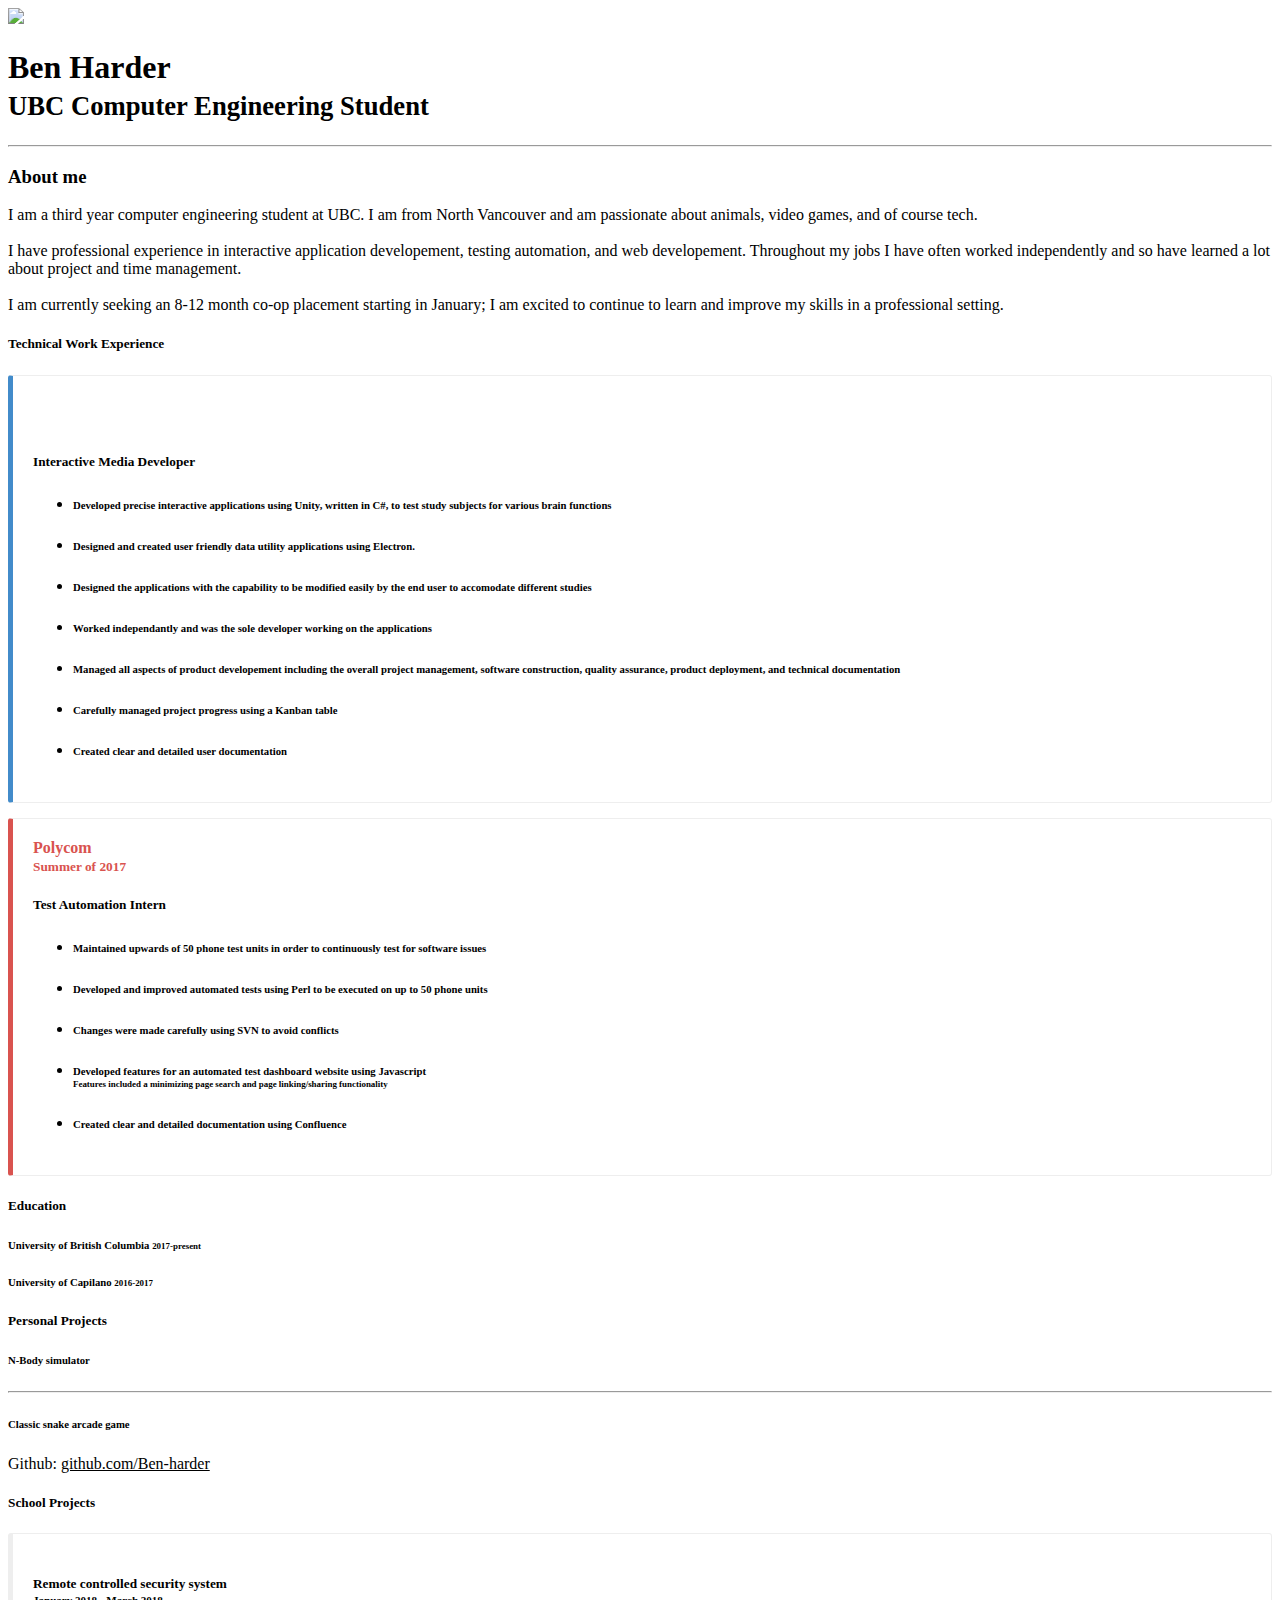
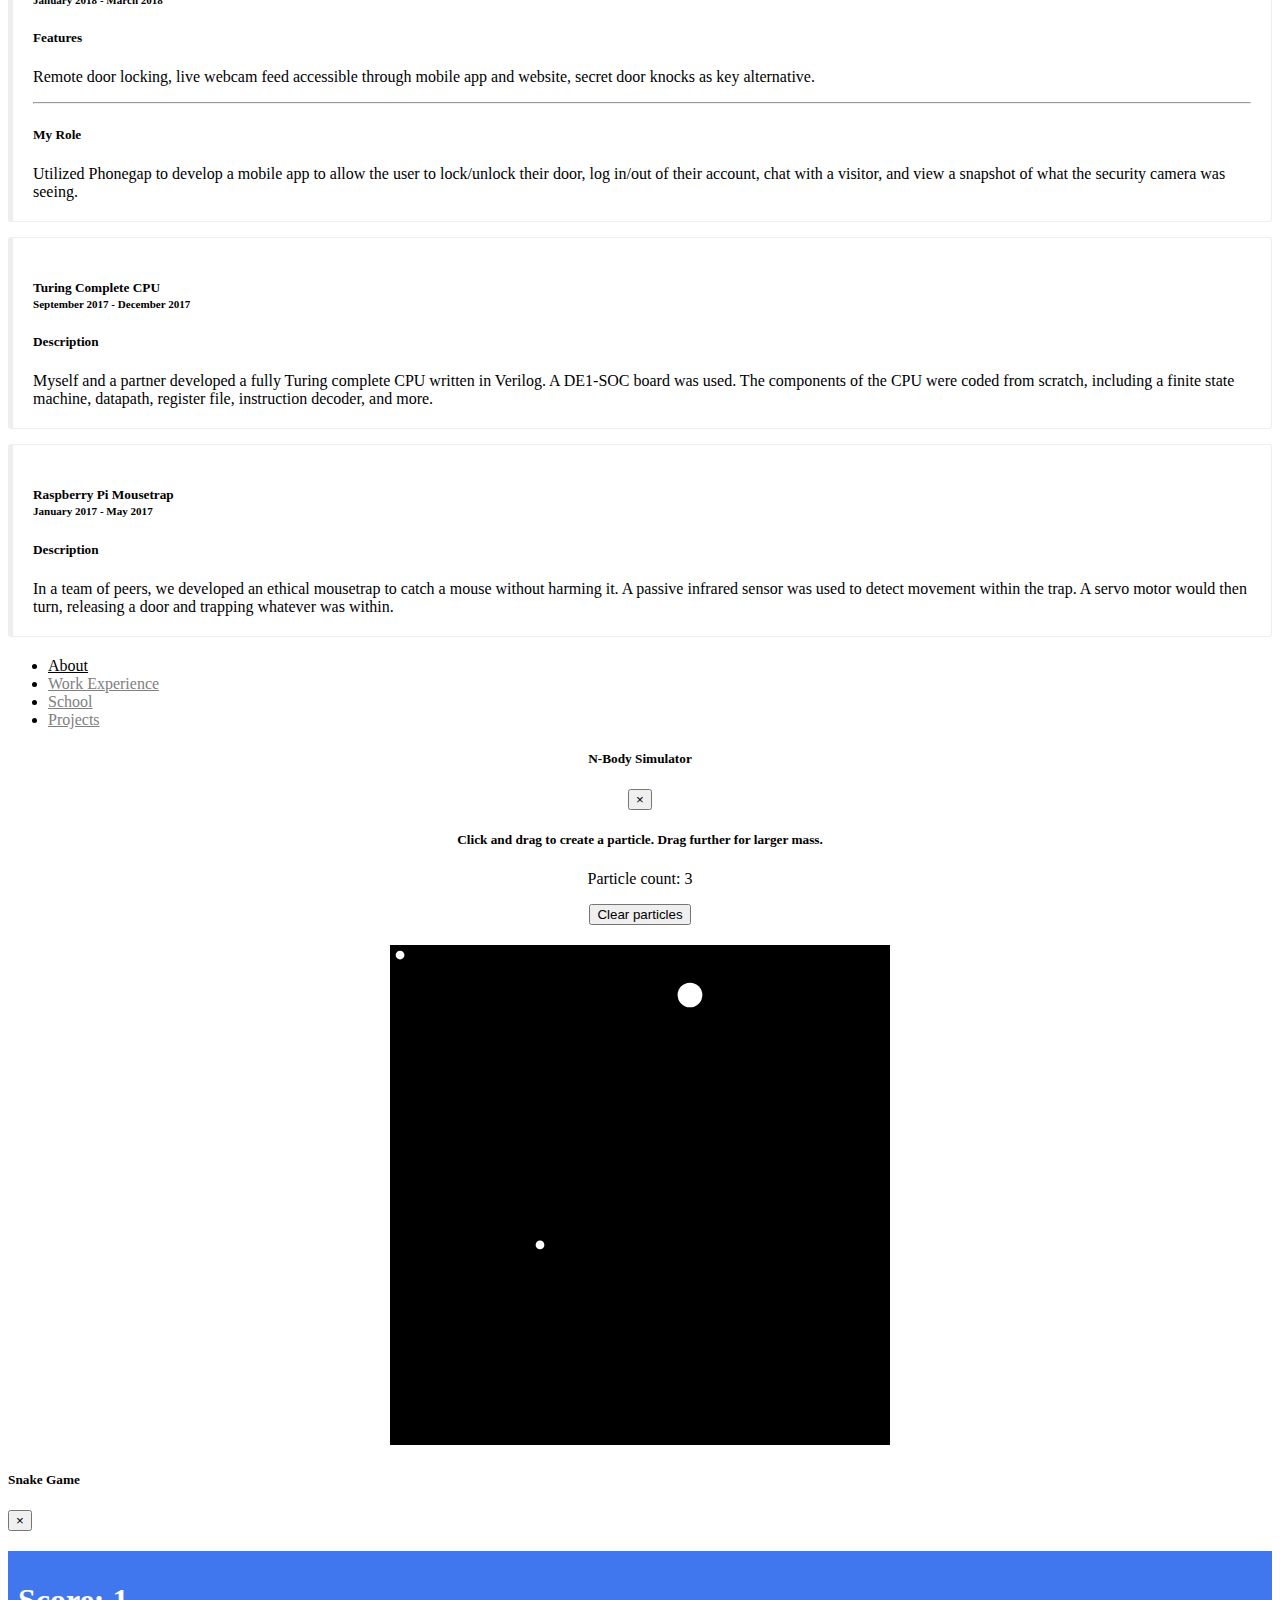
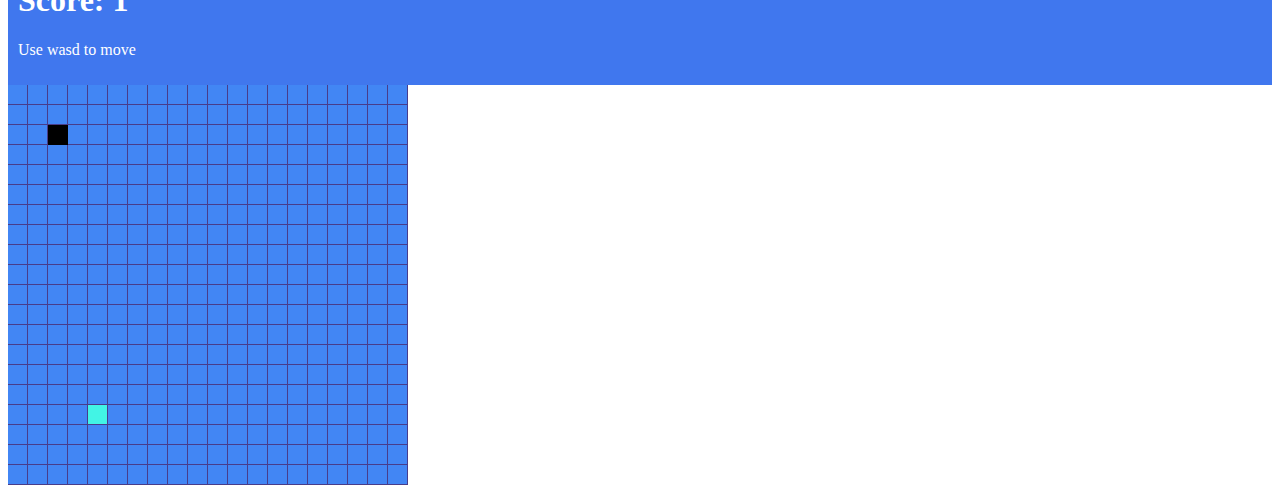
==== commit a1e16854: "making the tabs look better" ====
--- a/index.html
+++ b/index.html
@@ -19,18 +19,12 @@
     <style>
         .nav-item .nav-link:not(.active) {
             background-color: white;
-            outline-style: solid;
-            outline-width: 2px;
-            outline-color: black;
+            color: grey;
+        }
+
+        .nav-item {
+            background-color: white;
             color: black;
-        }
-
-        .nav-item {
-            background-color: black;
-            outline-style: solid;
-            outline-width: 2px;
-            outline-color: black;
-            color: white;
         }
 
         .nav-item .nav-link:not(.active):hover {
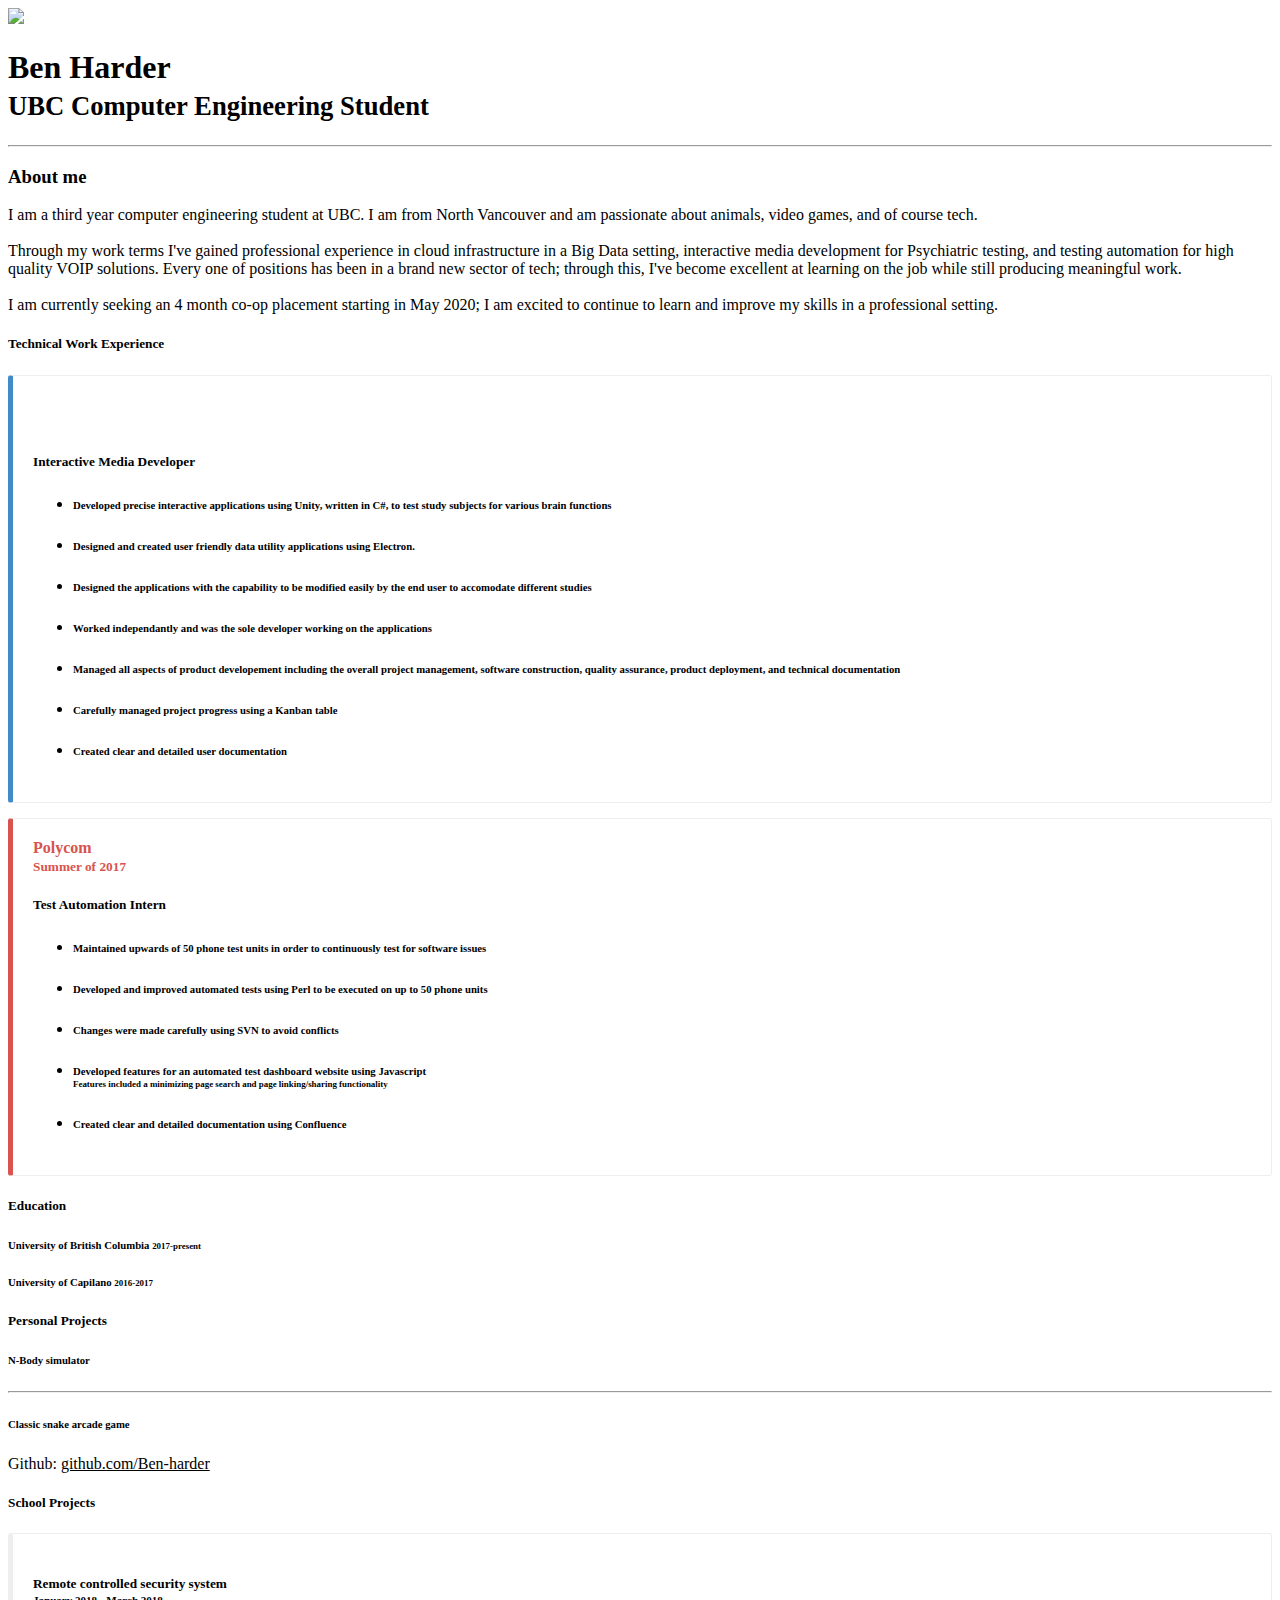
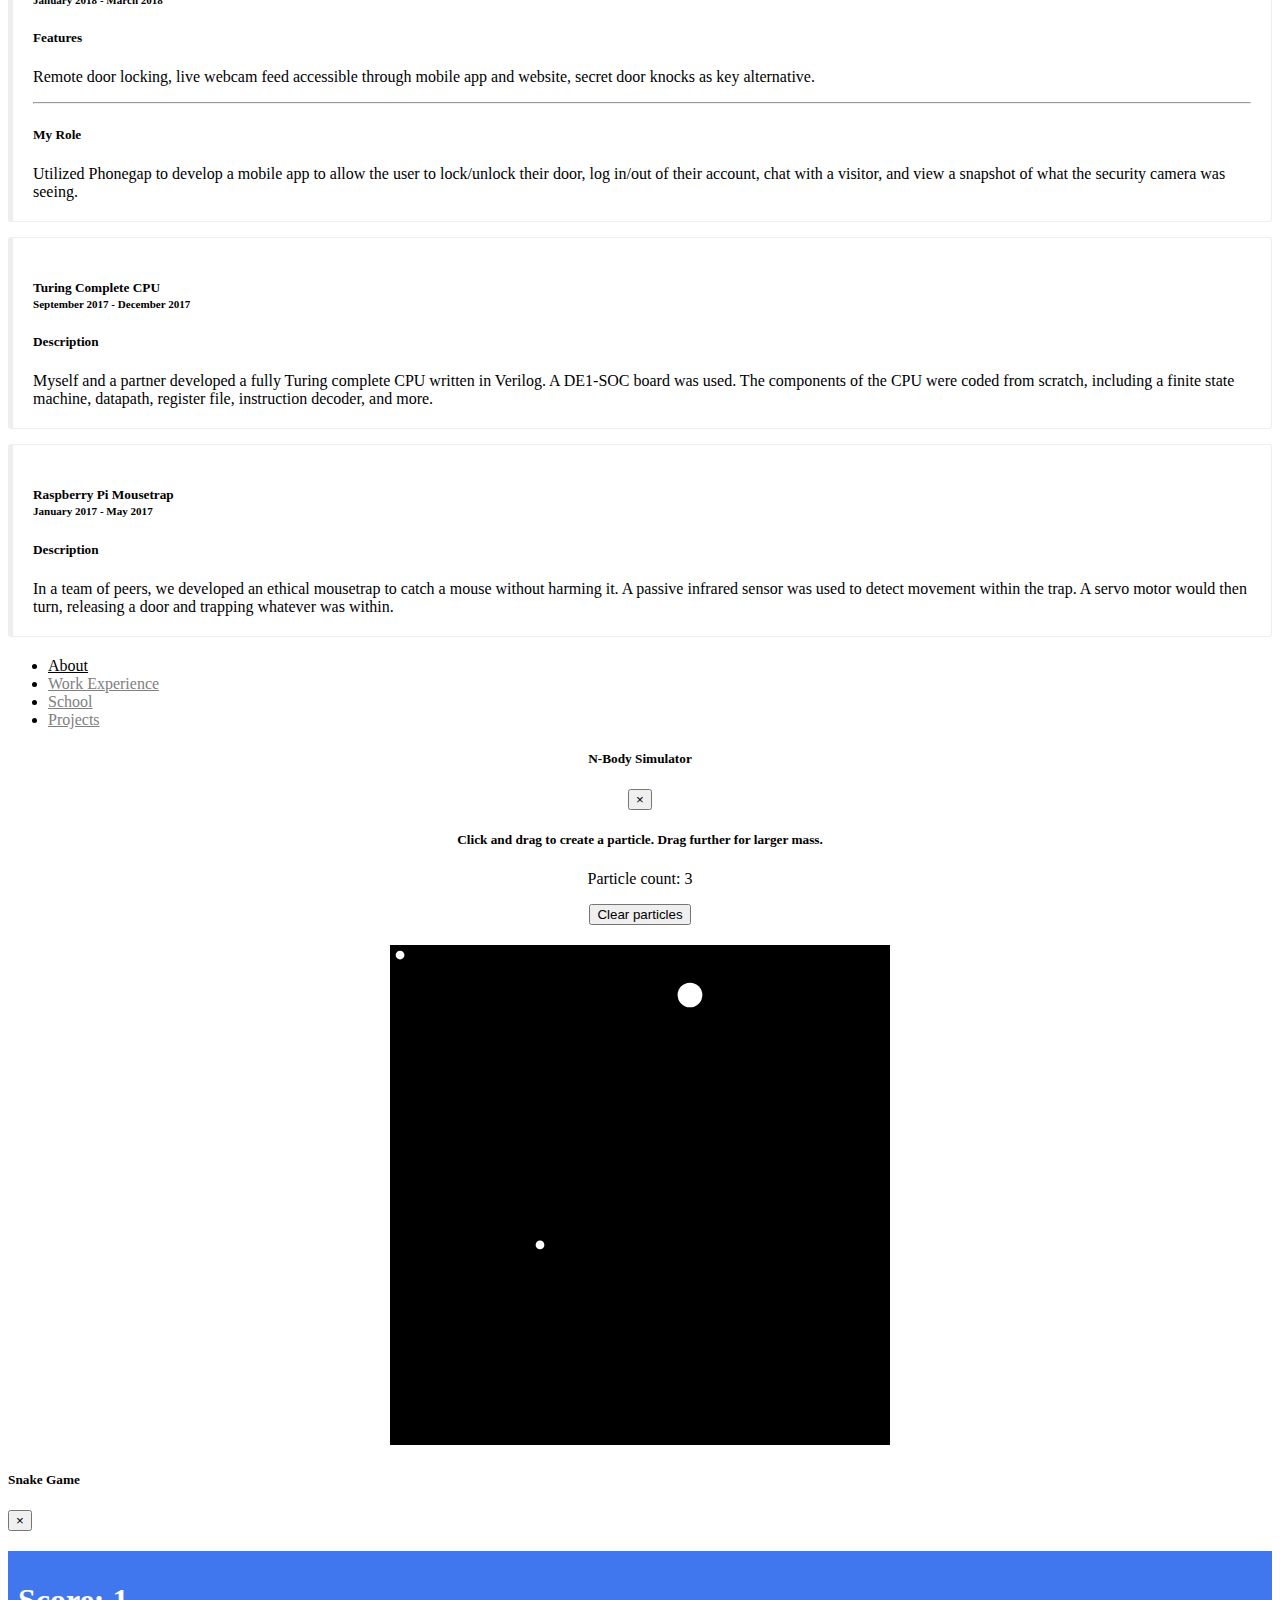
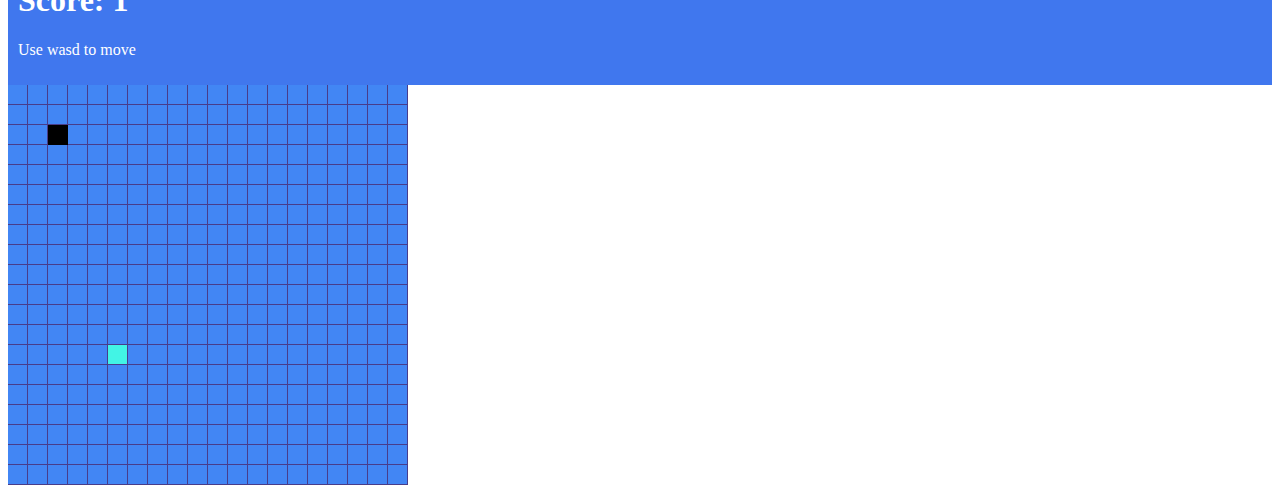
==== commit 296835e9: "Updated my description" ====
--- a/index.html
+++ b/index.html
@@ -66,11 +66,13 @@
                                     <p class="card-text">I am a third year computer engineering student at UBC. I am from North Vancouver and
                                         am passionate about animals, video games, and of course tech.
                                         <br>
-                                        <br>I have professional experience in interactive application developement, testing automation,
-                                        and web developement. Throughout my jobs I have often worked independently and so
-                                        have learned a lot about project and time management.
                                         <br>
-                                        <br>I am currently seeking an 8-12 month co-op placement starting in January; I am excited
+                                        Through my work terms I've gained professional experience in cloud infrastructure in a Big Data setting, interactive
+                                        media development for Psychiatric testing, and testing automation for high quality VOIP solutions. Every one of positions
+                                        has been in a brand new sector of tech; through this, I've become excellent at learning on the job while still producing 
+                                        meaningful work.
+                                        <br>
+                                        <br>I am currently seeking an 4 month co-op placement starting in May 2020; I am excited
                                         to continue to learn and improve my skills in a professional setting.</p>
                                     </img>
                                 </div>
@@ -269,7 +271,7 @@
             <div class="col">
                 <div class="row h-100 justify-content-center align-items-center">
                     <div class="col">
-                        <ul class="nav nav-justified flex-column shadow" role="tablist">
+                        <ul class="nav nav-justified flex-column" role="tablist">
                             <li class="nav-item">
                                 <a class="nav-link active" data-toggle="tab" href="#about" role="tab">About</a>
                             </li>
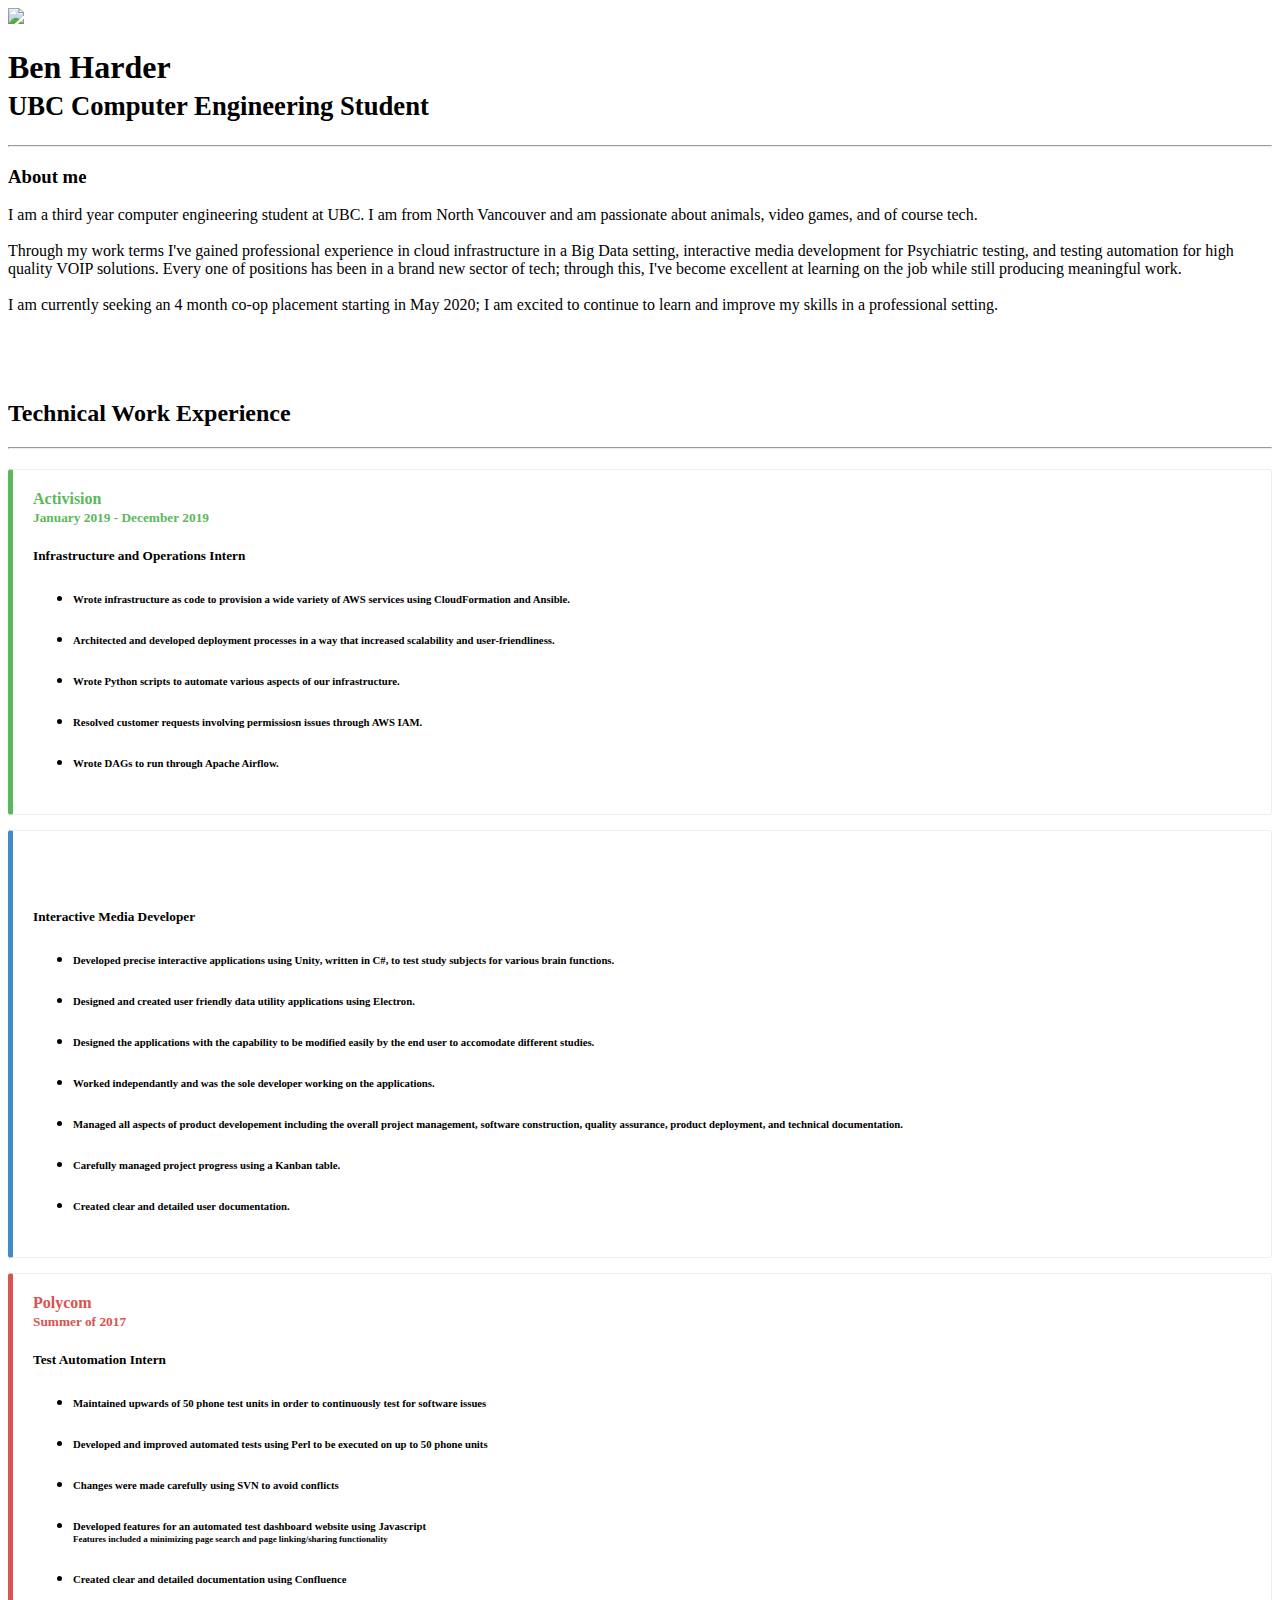
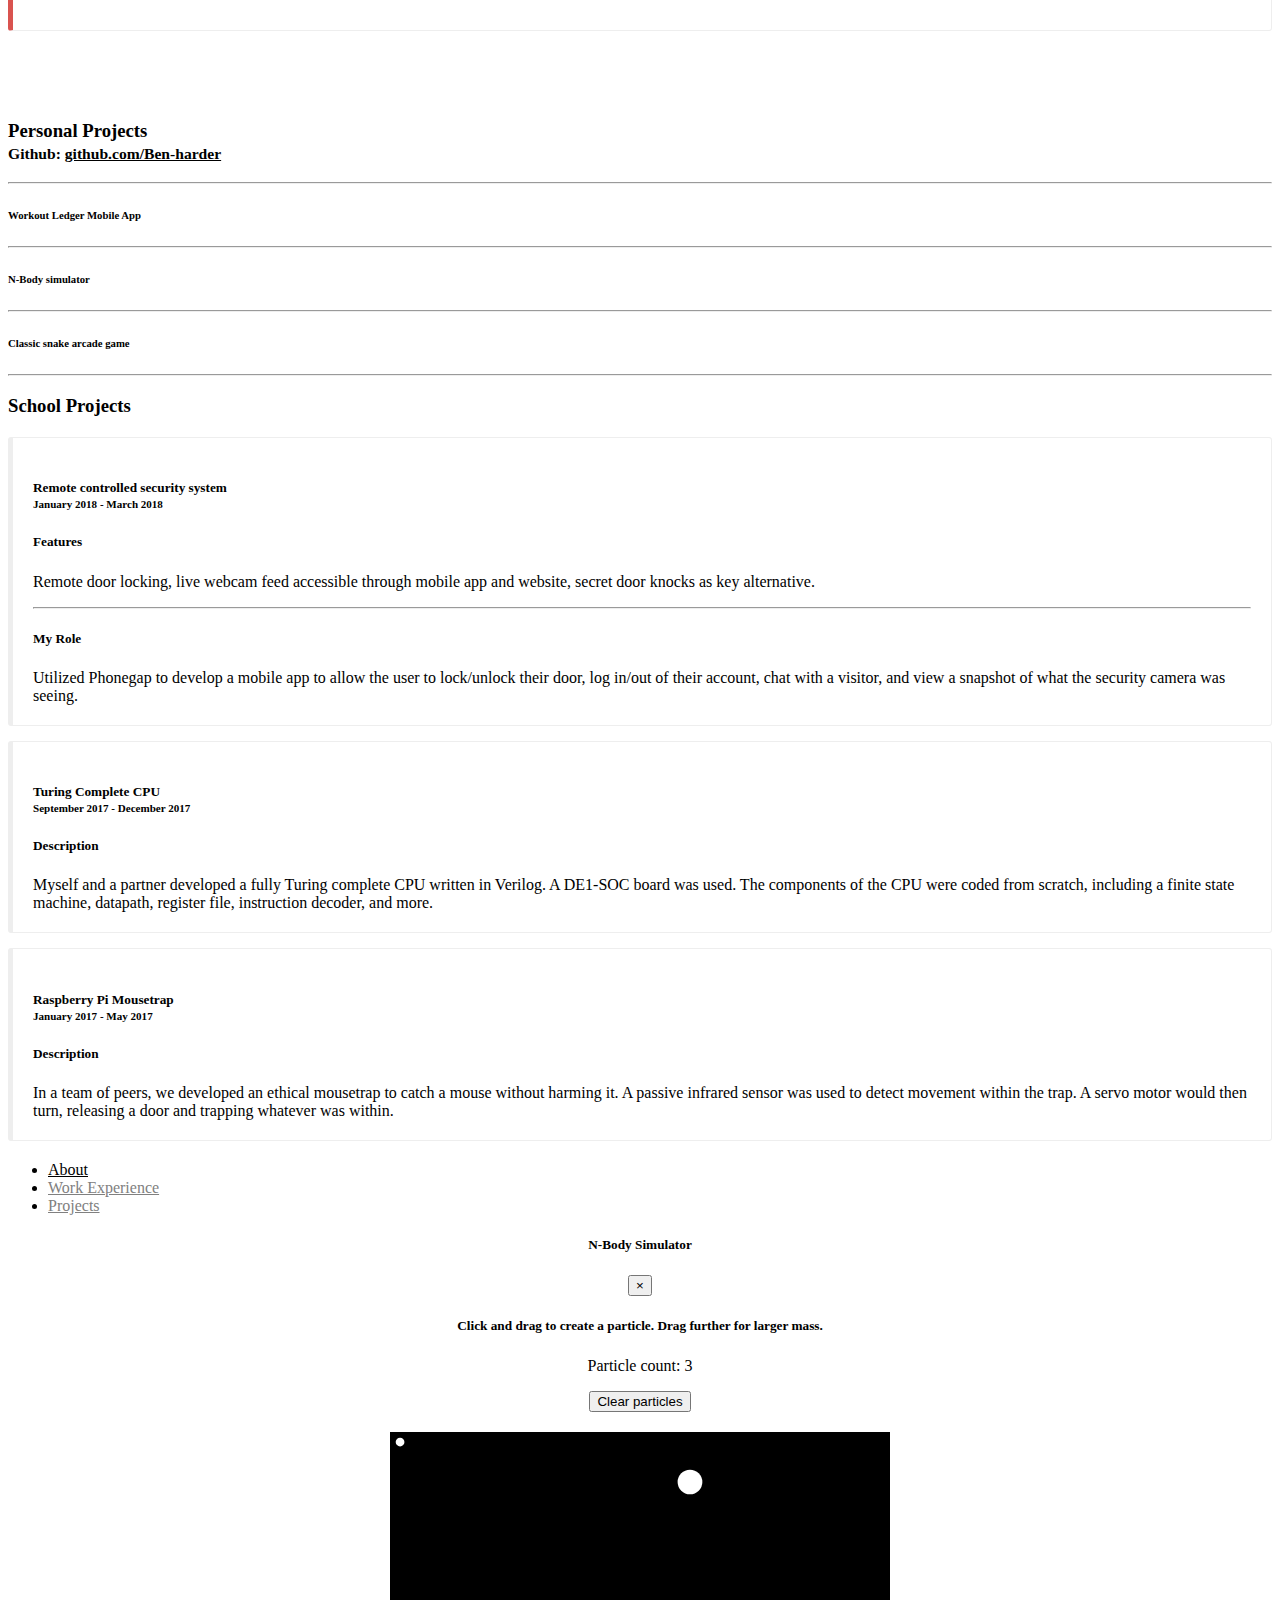
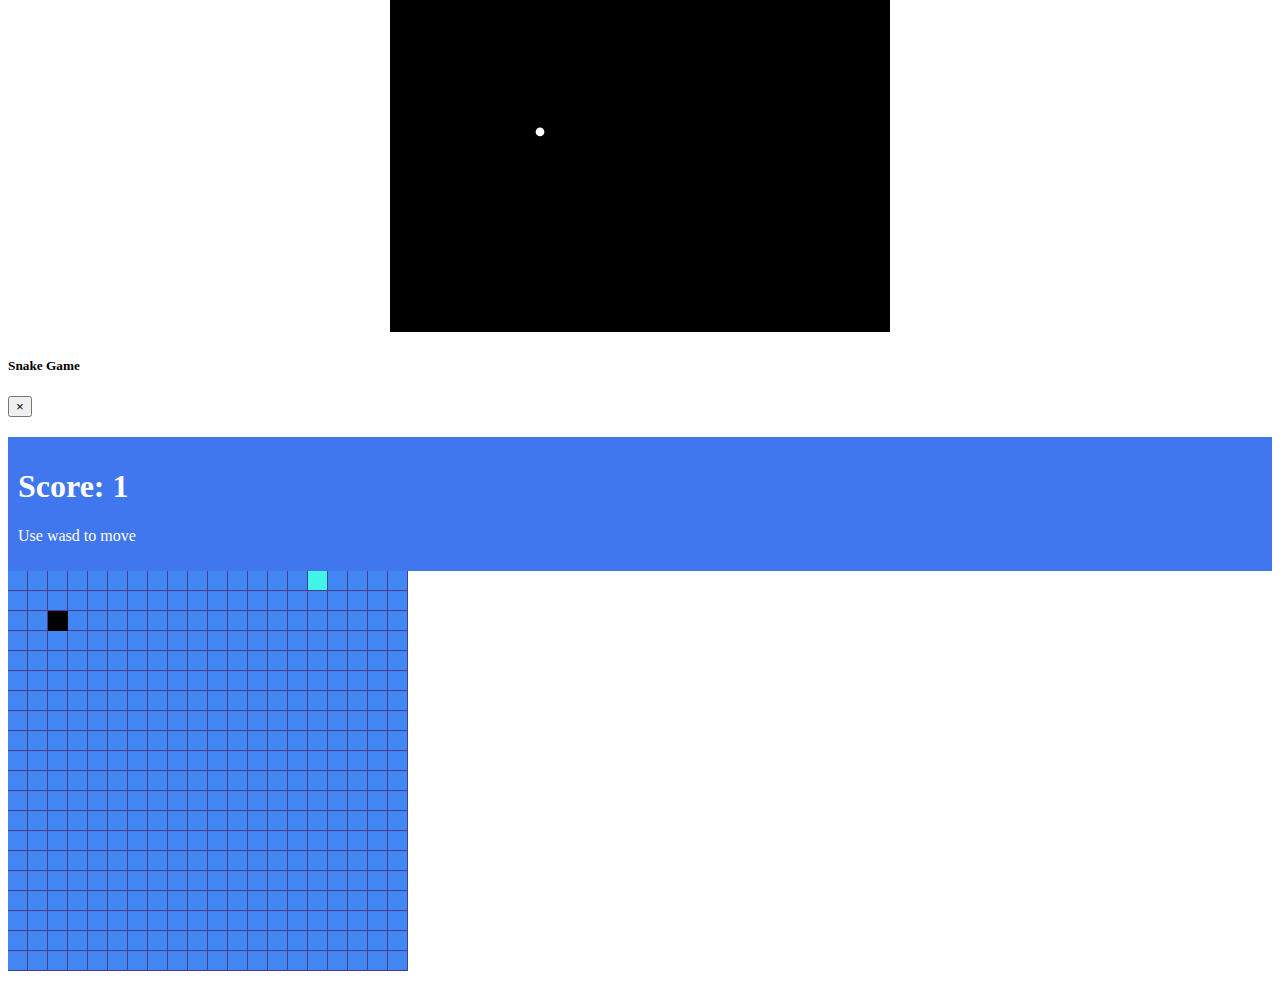
==== commit 98284f33: "updating" ====
--- a/index.html
+++ b/index.html
@@ -5,13 +5,15 @@
     <meta charset="utf-8">
     <meta name="viewport" content="width=device-width, initial-scale=1, shrink-to-fit=no">
 
-    <link rel="stylesheet" href="https://stackpath.bootstrapcdn.com/bootstrap/4.1.1/css/bootstrap.min.css" integrity="sha384-WskhaSGFgHYWDcbwN70/dfYBj47jz9qbsMId/iRN3ewGhXQFZCSftd1LZCfmhktB"
-        crossorigin="anonymous">
-    <script src="https://code.jquery.com/jquery-3.3.1.min.js" integrity="sha256-FgpCb/KJQlLNfOu91ta32o/NMZxltwRo8QtmkMRdAu8="
+    <link rel="stylesheet" href="https://stackpath.bootstrapcdn.com/bootstrap/4.1.1/css/bootstrap.min.css"
+        integrity="sha384-WskhaSGFgHYWDcbwN70/dfYBj47jz9qbsMId/iRN3ewGhXQFZCSftd1LZCfmhktB" crossorigin="anonymous">
+    <script src="https://code.jquery.com/jquery-3.3.1.min.js"
+        integrity="sha256-FgpCb/KJQlLNfOu91ta32o/NMZxltwRo8QtmkMRdAu8=" crossorigin="anonymous"></script>
+    <script src="https://cdnjs.cloudflare.com/ajax/libs/popper.js/1.14.3/umd/popper.min.js"
+        integrity="sha384-ZMP7rVo3mIykV+2+9J3UJ46jBk0WLaUAdn689aCwoqbBJiSnjAK/l8WvCWPIPm49"
         crossorigin="anonymous"></script>
-    <script src="https://cdnjs.cloudflare.com/ajax/libs/popper.js/1.14.3/umd/popper.min.js" integrity="sha384-ZMP7rVo3mIykV+2+9J3UJ46jBk0WLaUAdn689aCwoqbBJiSnjAK/l8WvCWPIPm49"
-        crossorigin="anonymous"></script>
-    <script src="https://stackpath.bootstrapcdn.com/bootstrap/4.1.1/js/bootstrap.min.js" integrity="sha384-smHYKdLADwkXOn1EmN1qk/HfnUcbVRZyYmZ4qpPea6sjB/pTJ0euyQp0Mk8ck+5T"
+    <script src="https://stackpath.bootstrapcdn.com/bootstrap/4.1.1/js/bootstrap.min.js"
+        integrity="sha384-smHYKdLADwkXOn1EmN1qk/HfnUcbVRZyYmZ4qpPea6sjB/pTJ0euyQp0Mk8ck+5T"
         crossorigin="anonymous"></script>
     <link rel="stylesheet" href="callout.css">
 
@@ -33,6 +35,10 @@
 
         a {
             color: inherit;
+        }
+
+        .info-tab {
+            padding-top: 50px;
         }
 
         a:hover {
@@ -61,205 +67,268 @@
                                     </h1>
                                     <hr class="my-4">
                                 </div>
-                                <div class="jumbotron shadow">
+                                <div class="jumbotron">
                                     <h3>About me</h3>
-                                    <p class="card-text">I am a third year computer engineering student at UBC. I am from North Vancouver and
+                                    <p class="card-text">I am a third year computer engineering student at UBC. I am
+                                        from North Vancouver and
                                         am passionate about animals, video games, and of course tech.
                                         <br>
                                         <br>
-                                        Through my work terms I've gained professional experience in cloud infrastructure in a Big Data setting, interactive
-                                        media development for Psychiatric testing, and testing automation for high quality VOIP solutions. Every one of positions
-                                        has been in a brand new sector of tech; through this, I've become excellent at learning on the job while still producing 
+                                        Through my work terms I've gained professional experience in cloud
+                                        infrastructure in a Big Data setting, interactive
+                                        media development for Psychiatric testing, and testing automation for high
+                                        quality VOIP solutions. Every one of positions
+                                        has been in a brand new sector of tech; through this, I've become excellent at
+                                        learning on the job while still producing
                                         meaningful work.
                                         <br>
-                                        <br>I am currently seeking an 4 month co-op placement starting in May 2020; I am excited
+                                        <br>I am currently seeking an 4 month co-op placement starting in May 2020; I am
+                                        excited
                                         to continue to learn and improve my skills in a professional setting.</p>
                                     </img>
                                 </div>
                             </div>
-                            <div class="tab-pane" id="workExperience" role="tabpanel">
-                                <div class="card mb-3 shadow">
-                                    <div class="card-header">
-                                        <h5 class="card-title">Technical Work Experience</h5>
-                                    </div>
-                                    <div class="card-body">
-                                        <div class="bs-callout bs-callout-primary" data-toggle="collapse" data-target="#UBCCollapse" aria-expanded="false" aria-controls="UBCCollapse"
-                                            style="cursor: pointer">
-                                            <h4>UBC Lab of Developmental Cognitive Neuroscience
-                                                <small>
-                                                    <br>Summer of 2018</small>
-                                            </h4>
-                                            <h5>Interactive Media Developer</h5>
-
-                                            <div class="collapse" id="UBCCollapse">
-                                                <div class="card card-body">
-                                                    <ul class="list-group list-group-flush">
-                                                        <li class="list-group-item">
-                                                            <h6>Developed precise interactive applications using Unity, written
-                                                                in C#, to test study subjects for various brain functions
-                                                            </h6>
-                                                        </li>
-                                                        <li class="list-group-item">
-                                                            <h6>Designed and created user friendly data utility applications
-                                                                using Electron.
-                                                            </h6>
-                                                        </li>
-                                                        <li class="list-group-item">
-                                                            <h6>Designed the applications with the capability to be modified
-                                                                easily by the end user to accomodate different studies</h6>
-                                                        </li>
-                                                        <li class="list-group-item">
-                                                            <h6>Worked independantly and was the sole developer working on the
-                                                                applications
-                                                            </h6>
-                                                        </li>
-                                                        <li class="list-group-item">
-                                                            <h6>Managed all aspects of product developement including the overall
-                                                                project management, software construction, quality assurance,
-                                                                product deployment, and technical documentation
-                                                            </h6>
-                                                        </li>
-                                                        <li class="list-group-item">
-                                                            <h6>Carefully managed project progress using a Kanban table
-                                                            </h6>
-                                                        </li>
-                                                        <li class="list-group-item">
-                                                            <h6>Created clear and detailed user documentation</h6>
-                                                        </li>
-                                                    </ul>
-                                                </div>
-                                            </div>
-                                        </div>
-                                        <div class="bs-callout bs-callout-danger" data-toggle="collapse" data-target="#PolycomCollapse" aria-expanded="false" aria-controls="PolycomCollapse"
-                                            style="cursor: pointer">
-                                            <h4>Polycom
-                                                <small>
-                                                    <br>Summer of 2017</small>
-                                            </h4>
-                                            <h5>Test Automation Intern</h5>
-
-                                            <div class="collapse" id="PolycomCollapse">
-                                                <div class="card card-body">
-                                                    <ul class="list-group list-group-flush">
-                                                        <li class="list-group-item">
-                                                            <h6>Maintained upwards of 50 phone test units in order to continuously
-                                                                test for software issues
-                                                            </h6>
-                                                        </li>
-                                                        <li class="list-group-item">
-                                                            <h6>Developed and improved automated tests using Perl to be executed
-                                                                on up to 50 phone units</h6>
-                                                        </li>
-                                                        <li class="list-group-item">
-                                                            <h6>Changes were made carefully using SVN to avoid conflicts</h6>
-                                                        </li>
-                                                        <li class="list-group-item">
-                                                            <h6>Developed features for an automated test dashboard website using
-                                                                Javascript
-                                                                <br>
-                                                                <small>Features included a minimizing page search and page linking/sharing
-                                                                    functionality
-                                                                </small>
-                                                            </h6>
-                                                        </li>
-                                                        <li class="list-group-item">
-                                                            <h6>Created clear and detailed documentation using Confluence </h6>
-                                                        </li>
-                                                    </ul>
-                                                </div>
-                                            </div>
+                            <div class="tab-pane info-tab" id="workExperience" role="tabpanel">
+                                <div class="page-header">
+                                    <h2 class="text-center">Technical Work Experience
+                                    </h2>
+                                    <hr class="my-4">
+                                </div>
+                                <div class="bs-callout bs-callout-success" data-toggle="collapse"
+                                    data-target="#ActivisionCollapse" aria-expanded="false"
+                                    aria-controls="ActivisionCollapse" style="cursor: pointer">
+                                    <h4>Activision
+                                        <small>
+                                            <br>January 2019 - December 2019</small>
+                                    </h4>
+                                    <h5>Infrastructure and Operations Intern</h5>
+
+                                    <div class="collapse" id="ActivisionCollapse">
+                                        <div class="card card-body">
+                                            <ul class="list-group list-group-flush">
+                                                <li class="list-group-item">
+                                                    <h6>
+                                                        Wrote infrastructure as code to provision a wide variety
+                                                        of AWS
+                                                        services using CloudFormation and Ansible.
+                                                    </h6>
+                                                </li>
+                                                <li class="list-group-item">
+                                                    <h6>
+                                                        Architected and developed deployment processes in a way
+                                                        that
+                                                        increased scalability and user-friendliness.
+                                                    </h6>
+                                                </li>
+                                                <li class="list-group-item">
+                                                    <h6>
+                                                        Wrote Python scripts to automate various aspects of our
+                                                        infrastructure.
+                                                    </h6>
+                                                </li>
+                                                <li class="list-group-item">
+                                                    <h6>
+                                                        Resolved customer requests involving permissiosn issues
+                                                        through AWS IAM.
+                                                    </h6>
+                                                </li>
+                                                <li class="list-group-item">
+                                                    <h6>
+                                                        Wrote DAGs to run through Apache Airflow.
+                                                    </h6>
+                                                </li>
+                                            </ul>
+                                        </div>
+                                    </div>
+                                </div>
+
+                                <div class="bs-callout bs-callout-primary" data-toggle="collapse"
+                                    data-target="#UBCCollapse" aria-expanded="false" aria-controls="UBCCollapse"
+                                    style="cursor: pointer">
+                                    <h4>UBC Lab of Developmental Cognitive Neuroscience
+                                        <small>
+                                            <br>Summer of 2018</small>
+                                    </h4>
+                                    <h5>Interactive Media Developer</h5>
+
+                                    <div class="collapse" id="UBCCollapse">
+                                        <div class="card card-body">
+                                            <ul class="list-group list-group-flush">
+                                                <li class="list-group-item">
+                                                    <h6>Developed precise interactive applications using Unity,
+                                                        written
+                                                        in C#, to test study subjects for various brain
+                                                        functions.
+                                                    </h6>
+                                                </li>
+                                                <li class="list-group-item">
+                                                    <h6>Designed and created user friendly data utility
+                                                        applications
+                                                        using Electron.
+                                                    </h6>
+                                                </li>
+                                                <li class="list-group-item">
+                                                    <h6>Designed the applications with the capability to be
+                                                        modified
+                                                        easily by the end user to accomodate different studies.
+                                                    </h6>
+                                                </li>
+                                                <li class="list-group-item">
+                                                    <h6>Worked independantly and was the sole developer working
+                                                        on the
+                                                        applications.
+                                                    </h6>
+                                                </li>
+                                                <li class="list-group-item">
+                                                    <h6>Managed all aspects of product developement including
+                                                        the overall
+                                                        project management, software construction, quality
+                                                        assurance,
+                                                        product deployment, and technical documentation.
+                                                    </h6>
+                                                </li>
+                                                <li class="list-group-item">
+                                                    <h6>Carefully managed project progress using a Kanban table.
+                                                    </h6>
+                                                </li>
+                                                <li class="list-group-item">
+                                                    <h6>Created clear and detailed user documentation.
+
+                                                    </h6>
+                                                </li>
+                                            </ul>
+                                        </div>
+                                    </div>
+                                </div>
+                                <div class="bs-callout bs-callout-danger" data-toggle="collapse"
+                                    data-target="#PolycomCollapse" aria-expanded="false" aria-controls="PolycomCollapse"
+                                    style="cursor: pointer">
+                                    <h4>Polycom
+                                        <small>
+                                            <br>Summer of 2017</small>
+                                    </h4>
+                                    <h5>Test Automation Intern</h5>
+
+                                    <div class="collapse" id="PolycomCollapse">
+                                        <div class="card card-body">
+                                            <ul class="list-group list-group-flush">
+                                                <li class="list-group-item">
+                                                    <h6>Maintained upwards of 50 phone test units in order to
+                                                        continuously
+                                                        test for software issues
+                                                    </h6>
+                                                </li>
+                                                <li class="list-group-item">
+                                                    <h6>Developed and improved automated tests using Perl to be
+                                                        executed
+                                                        on up to 50 phone units</h6>
+                                                </li>
+                                                <li class="list-group-item">
+                                                    <h6>Changes were made carefully using SVN to avoid conflicts
+                                                    </h6>
+                                                </li>
+                                                <li class="list-group-item">
+                                                    <h6>Developed features for an automated test dashboard
+                                                        website using
+                                                        Javascript
+                                                        <br>
+                                                        <small>Features included a minimizing page search and
+                                                            page linking/sharing
+                                                            functionality
+                                                        </small>
+                                                    </h6>
+                                                </li>
+                                                <li class="list-group-item">
+                                                    <h6>Created clear and detailed documentation using
+                                                        Confluence </h6>
+                                                </li>
+                                            </ul>
                                         </div>
                                     </div>
                                 </div>
                             </div>
-                            <div class="tab-pane" id="school" role="tabpanel">
-                                <div class="card mb-3 shadow">
-                                    <div class="card-header">
-                                        <h5 class="card-title">Education</h5>
-                                    </div>
-                                    <div class="card-body">
-                                        <h6>University of British Columbia
-                                            <small>2017-present</small>
-                                        </h6>
-                                        <h6>University of Capilano
-                                            <small>2016-2017</small>
-                                        </h6>
-                                    </div>
-                                </div>
-                                <div class="card mb-3 shadow">
-                                    <div class="card-header">
-                                        <h5 class="card-title">Personal Projects</h5>
-                                    </div>
-                                    <div class="card-body">
-                                        <h6 style="cursor: pointer" data-toggle="modal" data-target="#nbodyModal">N-Body simulator</h6>
-                                        <hr class="my-4">
-                                        <h6 style="cursor: pointer" data-toggle="modal" data-target="#snakeModal">Classic snake arcade game</h6>
-                                    </div>
-                                    <div class="card-footer">
+                            <div class="tab-pane info-tab" id="projects" role="tabpanel">
+                                <h3 class="text-center">Personal Projects
+                                    <small>
+                                        <br>
                                         Github:
                                         <a href="https://github.com/Ben-harder">github.com/Ben-harder</a>
-                                    </div>
-                                </div>
-                            </div>
-                            <div class="tab-pane" id="projects" role="tabpanel">
-                                <div class="card mb-3 shadow">
-                                    <div class="card-header">
-                                        <h5 class="card-title">School Projects</h5>
-                                    </div>
-                                    <div class="card-body">
-                                        <div class="bs-callout bs-callout-dark" data-toggle="collapse" data-target="#SecurityCollapse" aria-expanded="false" aria-controls="SecurityCollapse"
-                                            style="cursor: pointer">
-                                            <h5>Remote controlled security system
-                                                <br>
-                                                <small>January 2018 - March 2018</small>
-                                            </h5>
-                                            <div class="collapse" id="SecurityCollapse">
-                                                <div class="card card-body">
-                                                    <h5>Features</h5>
-                                                    <p>Remote door locking, live webcam feed accessible through mobile app and
-                                                        website, secret door knocks as key alternative.
-                                                    </p>
-                                                    <hr class="my-4">
-                                                    <h5>My Role</h5>
-                                                    <p>Utilized Phonegap to develop a mobile app to allow the user to lock/unlock
-                                                        their door, log in/out of their account, chat with a visitor, and
-                                                        view a snapshot of what the security camera was seeing.</p>
-                                                </div>
-                                            </div>
-                                        </div>
-                                        <div class="bs-callout bs-callout-dark" data-toggle="collapse" data-target="#CPUCollapse" aria-expanded="false" aria-controls="CPUCollapse"
-                                            style="cursor: pointer">
-                                            <h5>Turing Complete CPU
-                                                <br>
-                                                <small>September 2017 - December 2017</small>
-                                            </h5>
-                                            <div class="collapse" id="CPUCollapse">
-                                                <div class="card card-body">
-                                                    <h5>Description</h5>
-                                                    <p>Myself and a partner developed a fully Turing complete CPU written in
-                                                        Verilog. A DE1-SOC board was used. The components of the CPU were
-                                                        coded from scratch, including a finite state machine, datapath, register
-                                                        file, instruction decoder, and more.
-                                                    </p>
-                                                </div>
-                                            </div>
-                                        </div>
-                                        <div class="bs-callout bs-callout-dark" data-toggle="collapse" data-target="#Mousetrap" aria-expanded="false" aria-controls="Mousetrap"
-                                            style="cursor: pointer">
-                                            <h5>Raspberry Pi Mousetrap
-                                                <br>
-                                                <small>January 2017 - May 2017</small>
-                                            </h5>
-                                            <div class="collapse" id="Mousetrap">
-                                                <div class="card card-body">
-                                                    <h5>Description</h5>
-                                                    <p>In a team of peers, we developed an ethical mousetrap to catch a mouse
-                                                        without harming it. A passive infrared sensor was used to detect
-                                                        movement within the trap. A servo motor would then turn, releasing
-                                                        a door and trapping whatever was within.
-                                                    </p>
-                                                </div>
-                                            </div>
+                                        <br>
+                                    </small>
+                                </h3>
+                                <hr class="my-4">
+                                <h6 style="cursor: pointer" data-toggle="modal" data-target="#flutterAppModal">
+                                    Workout Ledger Mobile App</h6>
+                                <hr class="my-4">
+                                <h6 style="cursor: pointer" data-toggle="modal" data-target="#nbodyModal">N-Body
+                                    simulator</h6>
+                                <hr class="my-4">
+                                <h6 style="cursor: pointer" data-toggle="modal" data-target="#snakeModal">
+                                    Classic snake arcade game</h6>
+                                    <hr class="my-4">
+                                    <h3 class="text-center">School Projects </h3>
+                                    <div class="bs-callout bs-callout-dark" data-toggle="collapse"
+                                    data-target="#SecurityCollapse" aria-expanded="false"
+                                    aria-controls="SecurityCollapse" style="cursor: pointer">
+                                    <h5>Remote controlled security system
+                                        <br>
+                                        <small>January 2018 - March 2018</small>
+                                    </h5>
+                                    <div class="collapse" id="SecurityCollapse">
+                                        <div class="card card-body">
+                                            <h5>Features</h5>
+                                            <p>Remote door locking, live webcam feed accessible through mobile
+                                                app and
+                                                website, secret door knocks as key alternative.
+                                            </p>
+                                            <hr class="my-4">
+                                            <h5>My Role</h5>
+                                            <p>Utilized Phonegap to develop a mobile app to allow the user to
+                                                lock/unlock
+                                                their door, log in/out of their account, chat with a visitor,
+                                                and
+                                                view a snapshot of what the security camera was seeing.</p>
+                                        </div>
+                                    </div>
+                                </div>
+                                <div class="bs-callout bs-callout-dark" data-toggle="collapse"
+                                    data-target="#CPUCollapse" aria-expanded="false" aria-controls="CPUCollapse"
+                                    style="cursor: pointer">
+                                    <h5>Turing Complete CPU
+                                        <br>
+                                        <small>September 2017 - December 2017</small>
+                                    </h5>
+                                    <div class="collapse" id="CPUCollapse">
+                                        <div class="card card-body">
+                                            <h5>Description</h5>
+                                            <p>Myself and a partner developed a fully Turing complete CPU
+                                                written in
+                                                Verilog. A DE1-SOC board was used. The components of the CPU
+                                                were
+                                                coded from scratch, including a finite state machine, datapath,
+                                                register
+                                                file, instruction decoder, and more.
+                                            </p>
+                                        </div>
+                                    </div>
+                                </div>
+                                <div class="bs-callout bs-callout-dark" data-toggle="collapse"
+                                    data-target="#Mousetrap" aria-expanded="false" aria-controls="Mousetrap"
+                                    style="cursor: pointer">
+                                    <h5>Raspberry Pi Mousetrap
+                                        <br>
+                                        <small>January 2017 - May 2017</small>
+                                    </h5>
+                                    <div class="collapse" id="Mousetrap">
+                                        <div class="card card-body">
+                                            <h5>Description</h5>
+                                            <p>In a team of peers, we developed an ethical mousetrap to catch a
+                                                mouse
+                                                without harming it. A passive infrared sensor was used to detect
+                                                movement within the trap. A servo motor would then turn,
+                                                releasing
+                                                a door and trapping whatever was within.
+                                            </p>
                                         </div>
                                     </div>
                                 </div>
@@ -276,10 +345,8 @@
                                 <a class="nav-link active" data-toggle="tab" href="#about" role="tab">About</a>
                             </li>
                             <li class="nav-item">
-                                <a class="nav-link" data-toggle="tab" href="#workExperience" role="tab">Work Experience</a>
-                            </li>
-                            <li class="nav-item">
-                                <a class="nav-link" data-toggle="tab" href="#school" role="tab">School</a>
+                                <a class="nav-link" data-toggle="tab" href="#workExperience" role="tab">Work
+                                    Experience</a>
                             </li>
                             <li class="nav-item">
                                 <a class="nav-link" data-toggle="tab" href="#projects" role="tab">Projects</a>
@@ -290,8 +357,9 @@
             </div>
         </div>
     </div>
-    
-    <div class="modal fade" id="nbodyModal" tabindex="-1" role="dialog" aria-labelledby="nbodyModalLabel" aria-hidden="true">
+
+    <div class="modal fade" id="nbodyModal" tabindex="-1" role="dialog" aria-labelledby="nbodyModalLabel"
+        aria-hidden="true">
         <div class="modal-dialog modal-lg" role="dialog">
             <div class="modal-content" align="center">
                 <div class="modal-header">
@@ -317,7 +385,8 @@
         </div>
     </div>
 
-    <div class="modal fade" id="snakeModal" tabindex="-1" role="dialog" aria-labelledby="snakeModalLabel" aria-hidden="true">
+    <div class="modal fade" id="snakeModal" tabindex="-1" role="dialog" aria-labelledby="snakeModalLabel"
+        aria-hidden="true">
         <div class="modal-dialog" role="document">
             <div class="modal-content">
                 <div class="modal-header">
@@ -328,7 +397,8 @@
                 </div>
 
                 <div class="modal-body text-center" id="snakeModalBody">
-                    <div class="jumbotron" id="scoreJumbotron" style="margin-top: 20px; color: white; padding: 10px; background-color: rgb(64, 119, 238);">
+                    <div class="jumbotron" id="scoreJumbotron"
+                        style="margin-top: 20px; color: white; padding: 10px; background-color: rgb(64, 119, 238);">
                         <h1 class="text-center" id="scoreText"></h1>
                         <p class="text-center">Use wasd to move</p>
                     </div>
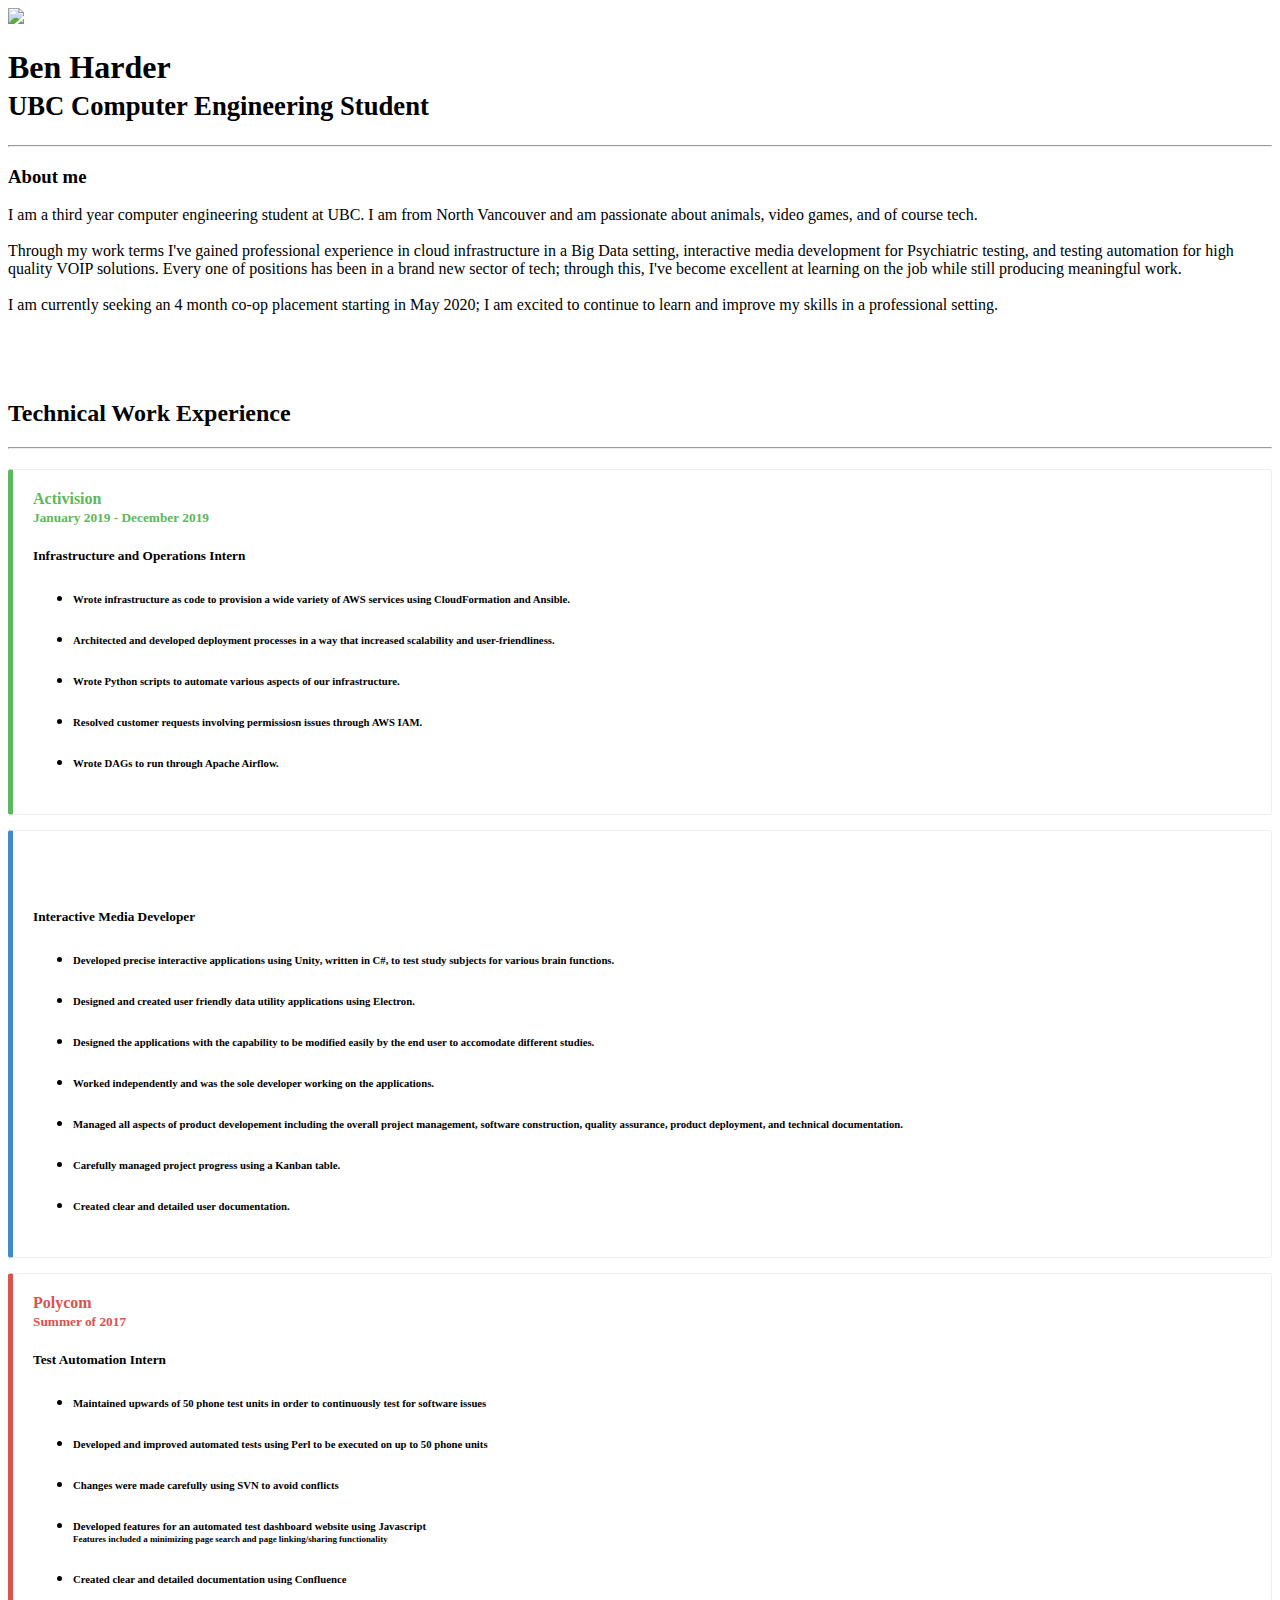
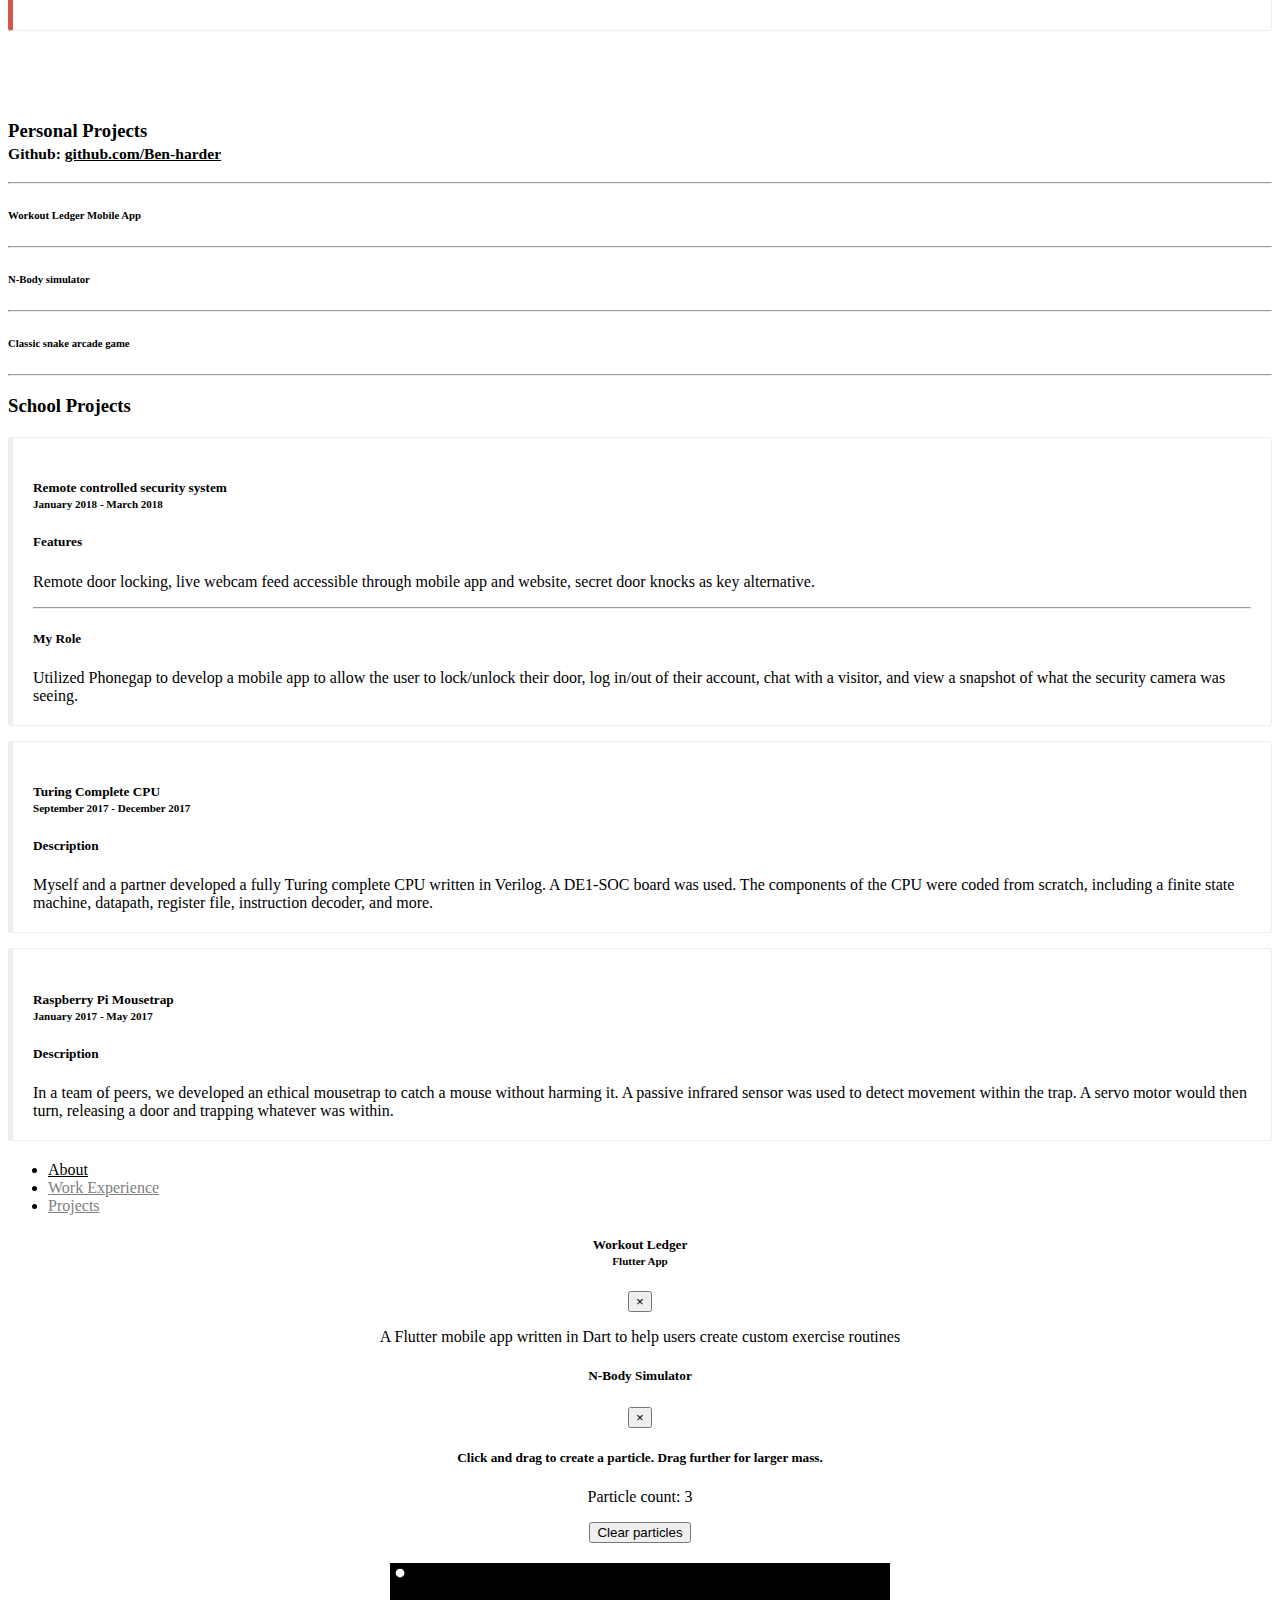
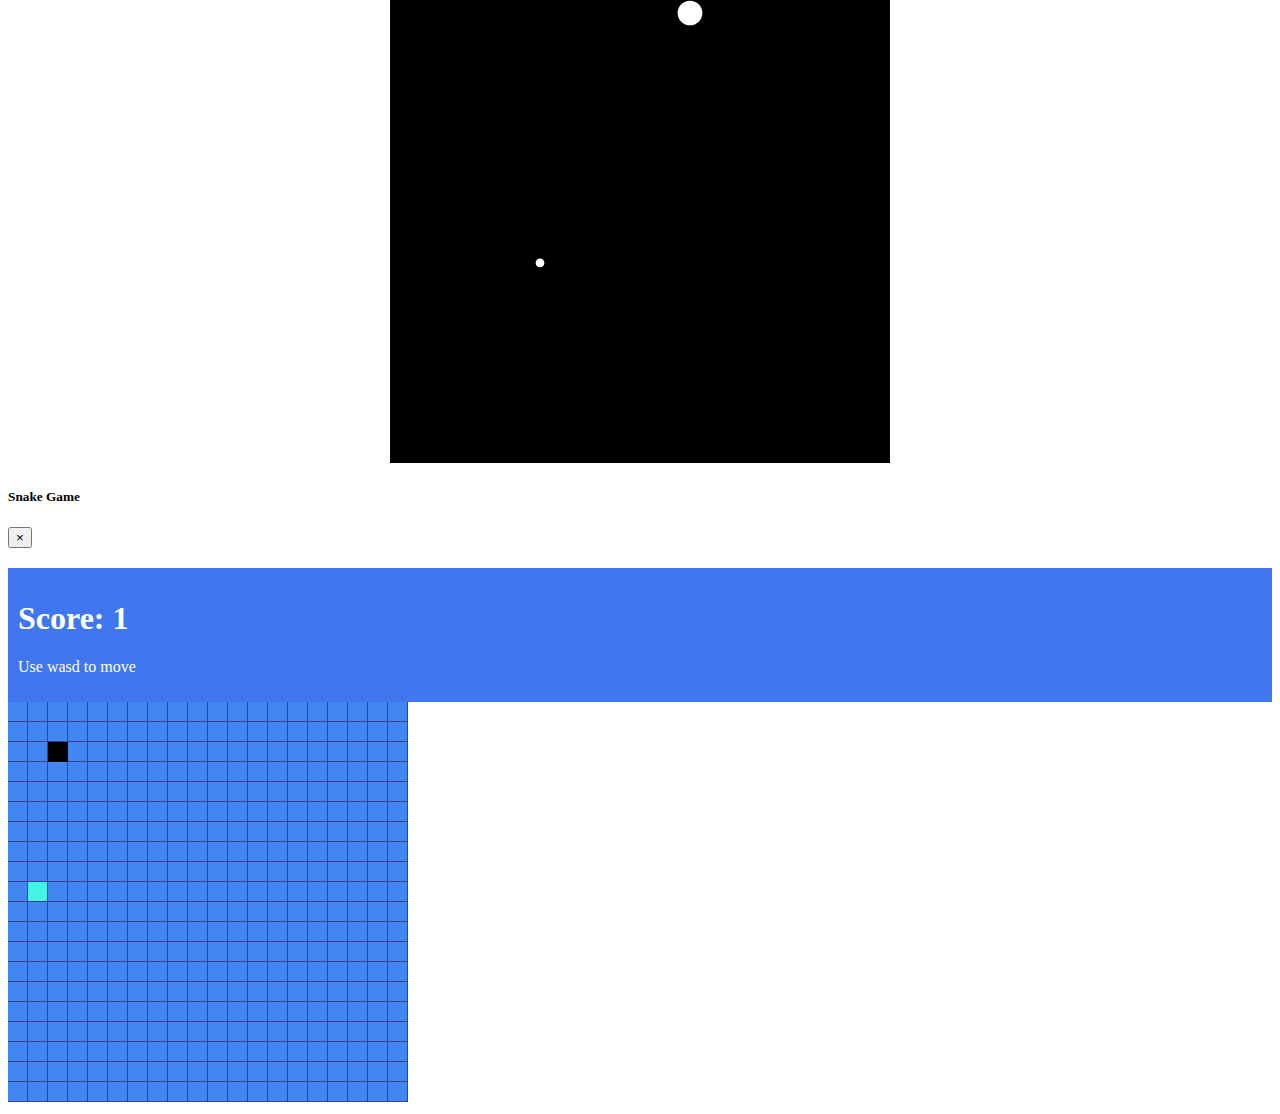
==== commit 6eecdb67: "added popup for app" ====
--- a/index.html
+++ b/index.html
@@ -174,7 +174,7 @@
                                                     </h6>
                                                 </li>
                                                 <li class="list-group-item">
-                                                    <h6>Worked independantly and was the sole developer working
+                                                    <h6>Worked independently and was the sole developer working
                                                         on the
                                                         applications.
                                                     </h6>
@@ -265,9 +265,9 @@
                                 <hr class="my-4">
                                 <h6 style="cursor: pointer" data-toggle="modal" data-target="#snakeModal">
                                     Classic snake arcade game</h6>
-                                    <hr class="my-4">
-                                    <h3 class="text-center">School Projects </h3>
-                                    <div class="bs-callout bs-callout-dark" data-toggle="collapse"
+                                <hr class="my-4">
+                                <h3 class="text-center">School Projects </h3>
+                                <div class="bs-callout bs-callout-dark" data-toggle="collapse"
                                     data-target="#SecurityCollapse" aria-expanded="false"
                                     aria-controls="SecurityCollapse" style="cursor: pointer">
                                     <h5>Remote controlled security system
@@ -312,9 +312,8 @@
                                         </div>
                                     </div>
                                 </div>
-                                <div class="bs-callout bs-callout-dark" data-toggle="collapse"
-                                    data-target="#Mousetrap" aria-expanded="false" aria-controls="Mousetrap"
-                                    style="cursor: pointer">
+                                <div class="bs-callout bs-callout-dark" data-toggle="collapse" data-target="#Mousetrap"
+                                    aria-expanded="false" aria-controls="Mousetrap" style="cursor: pointer">
                                     <h5>Raspberry Pi Mousetrap
                                         <br>
                                         <small>January 2017 - May 2017</small>
@@ -358,6 +357,24 @@
         </div>
     </div>
 
+    <div class="modal fade" id="flutterAppModal" tabindex="-1" role="dialog" aria-labelledby="flutterAppModal"
+        aria-hidden="true">
+        <div class="modal-dialog modal-lg" role="dialog">
+            <div class="modal-content" align="center">
+                <div class="modal-header">
+                    <h5 class="modal-title" id="flutterAppModealLabel">Workout Ledger <br><small>Flutter App</small></h5>
+                    <button type="button" class="close" data-dismiss="modal" aria-label="Close">
+                        <span aria-hidden="true">&times;</span>
+                    </button>
+                </div>
+
+                <div class="modal-body" id="nbodyModalBody">
+                    <p>A Flutter mobile app written in Dart to help users create custom exercise routines </p>
+                </div>
+            </div>
+        </div>
+    </div>
+
     <div class="modal fade" id="nbodyModal" tabindex="-1" role="dialog" aria-labelledby="nbodyModalLabel"
         aria-hidden="true">
         <div class="modal-dialog modal-lg" role="dialog">
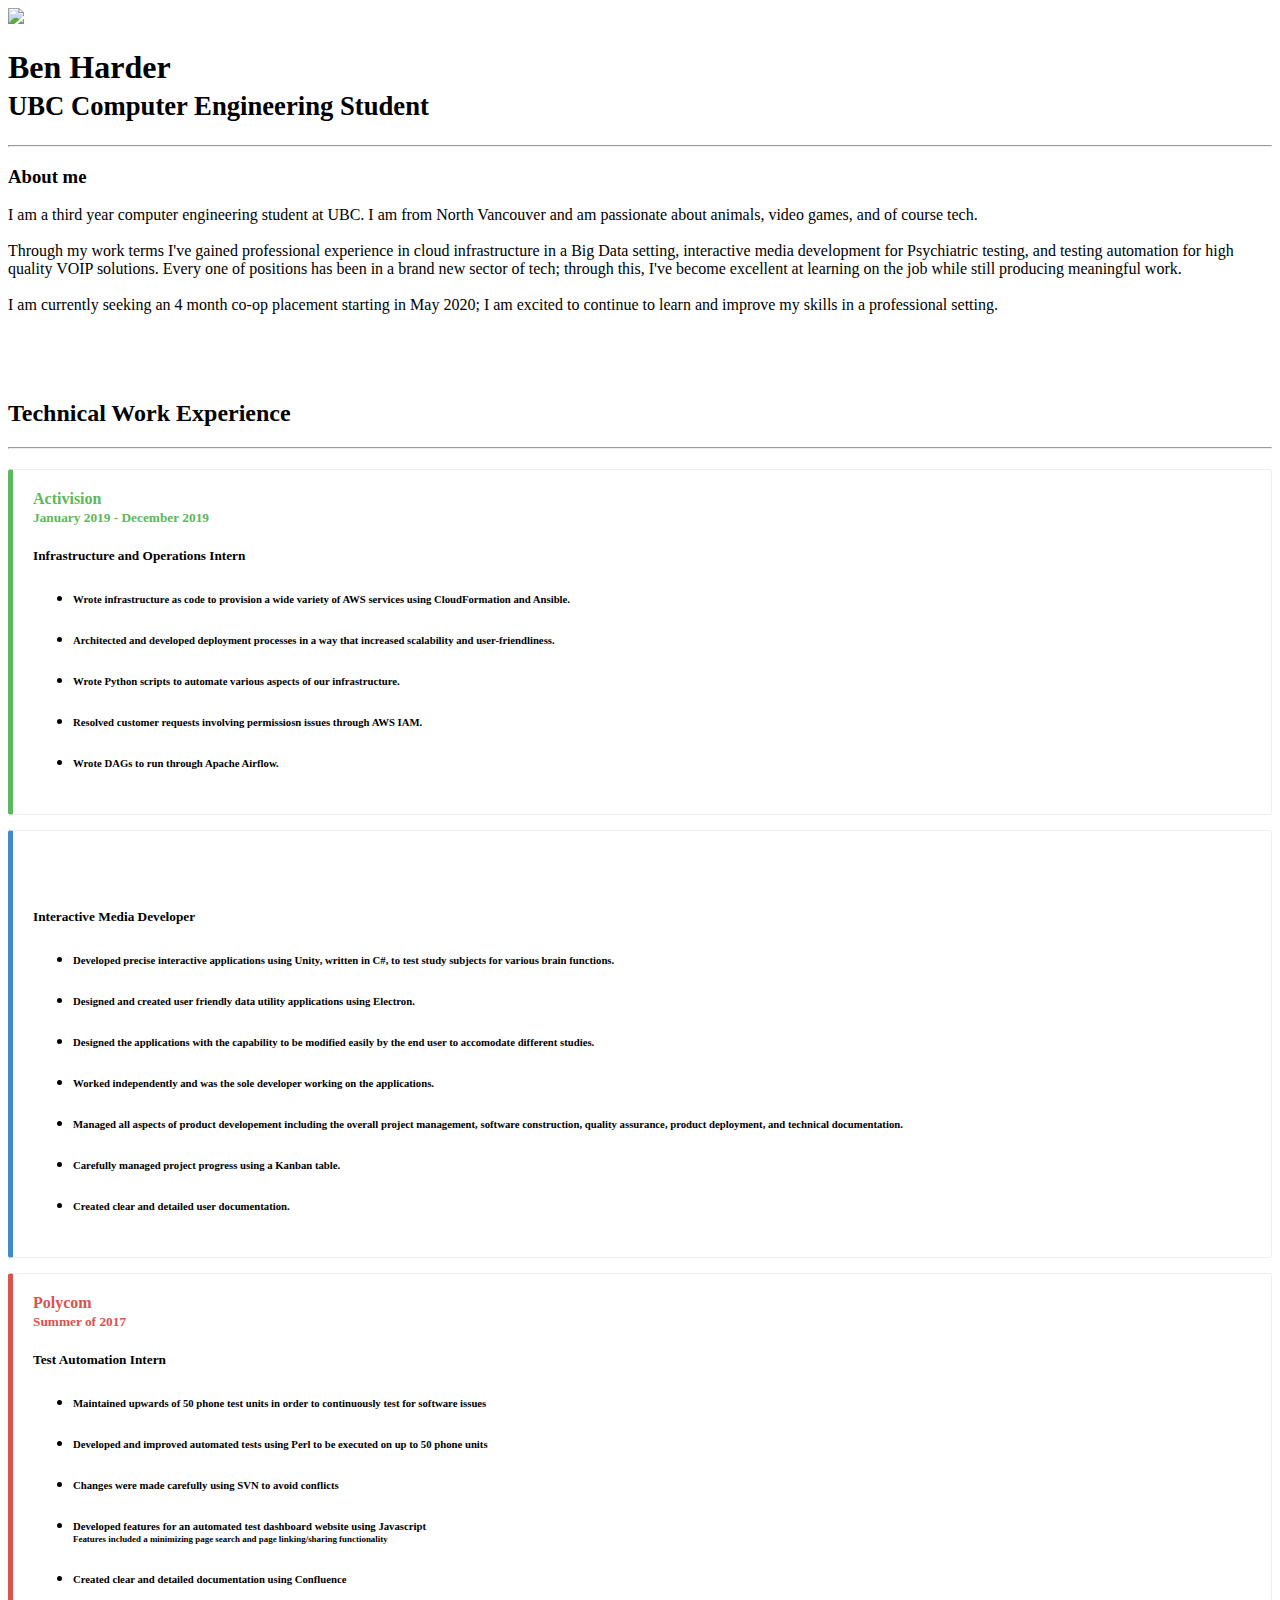
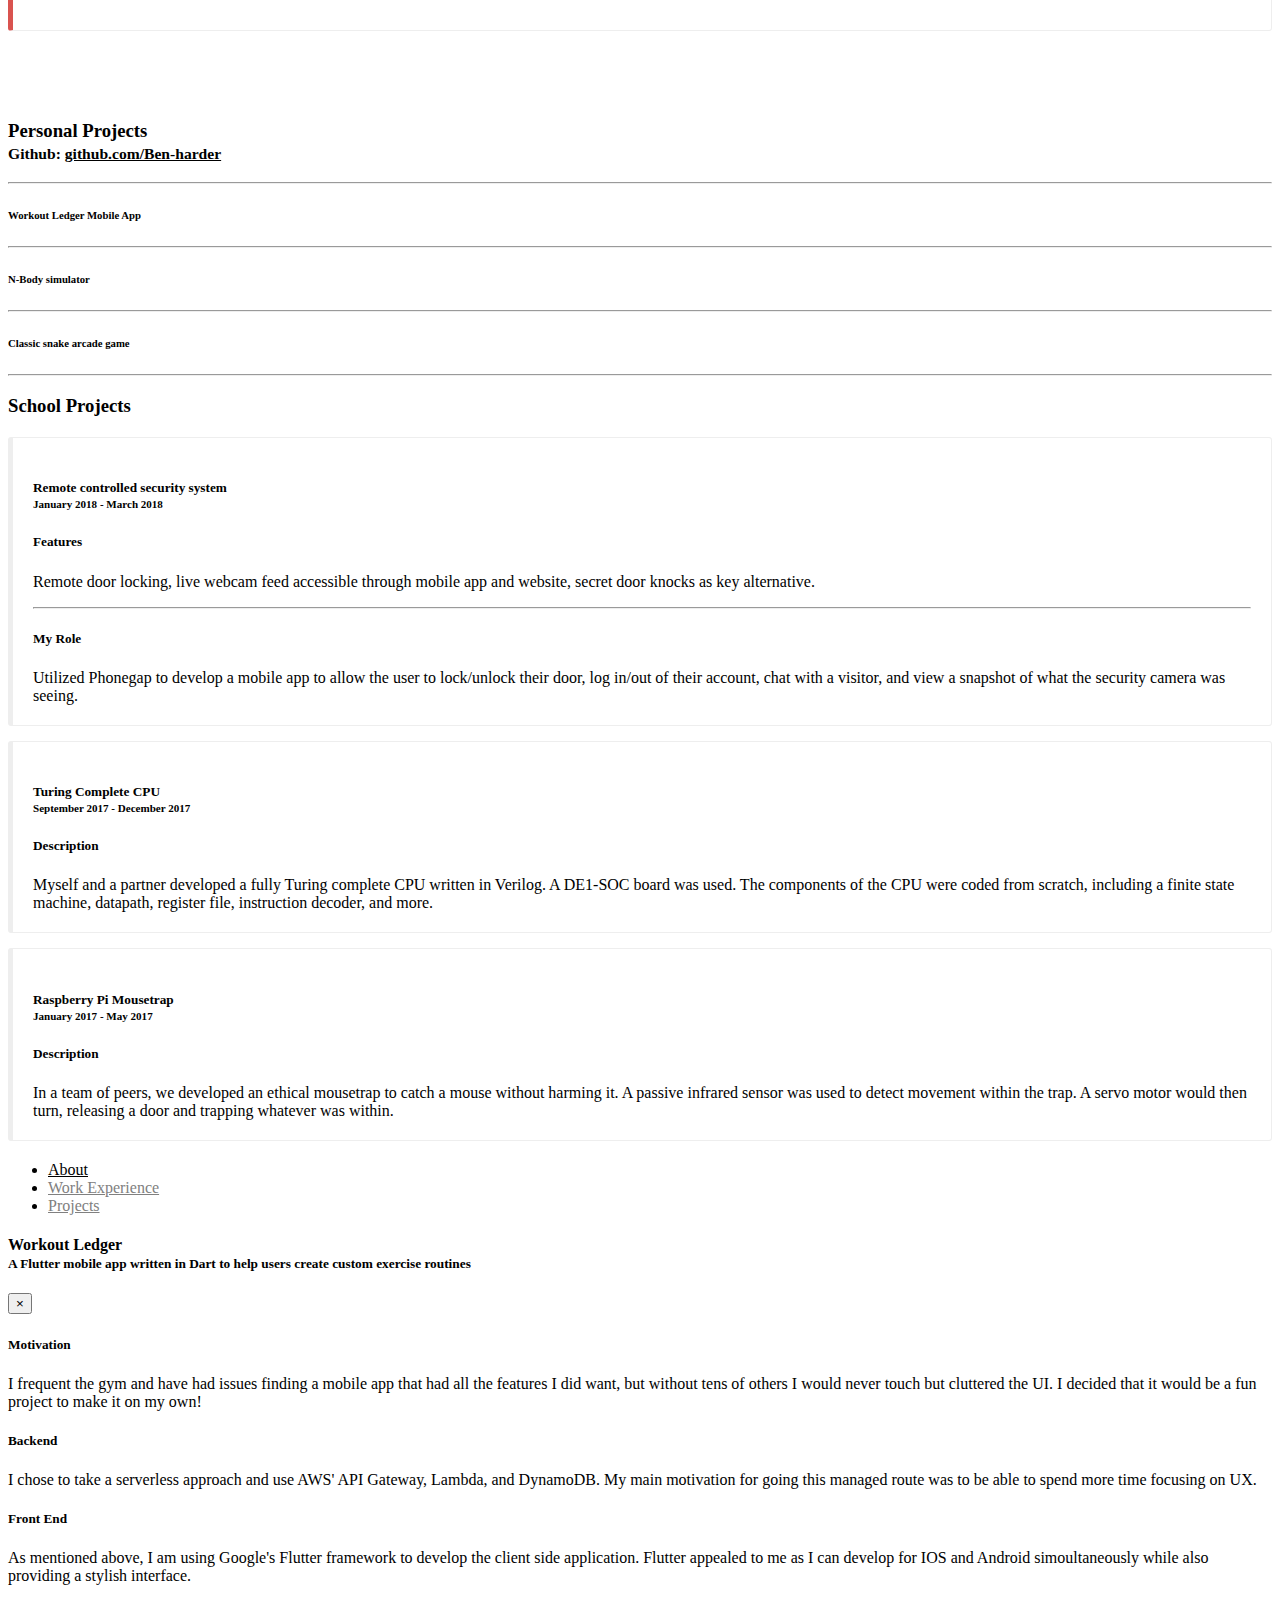
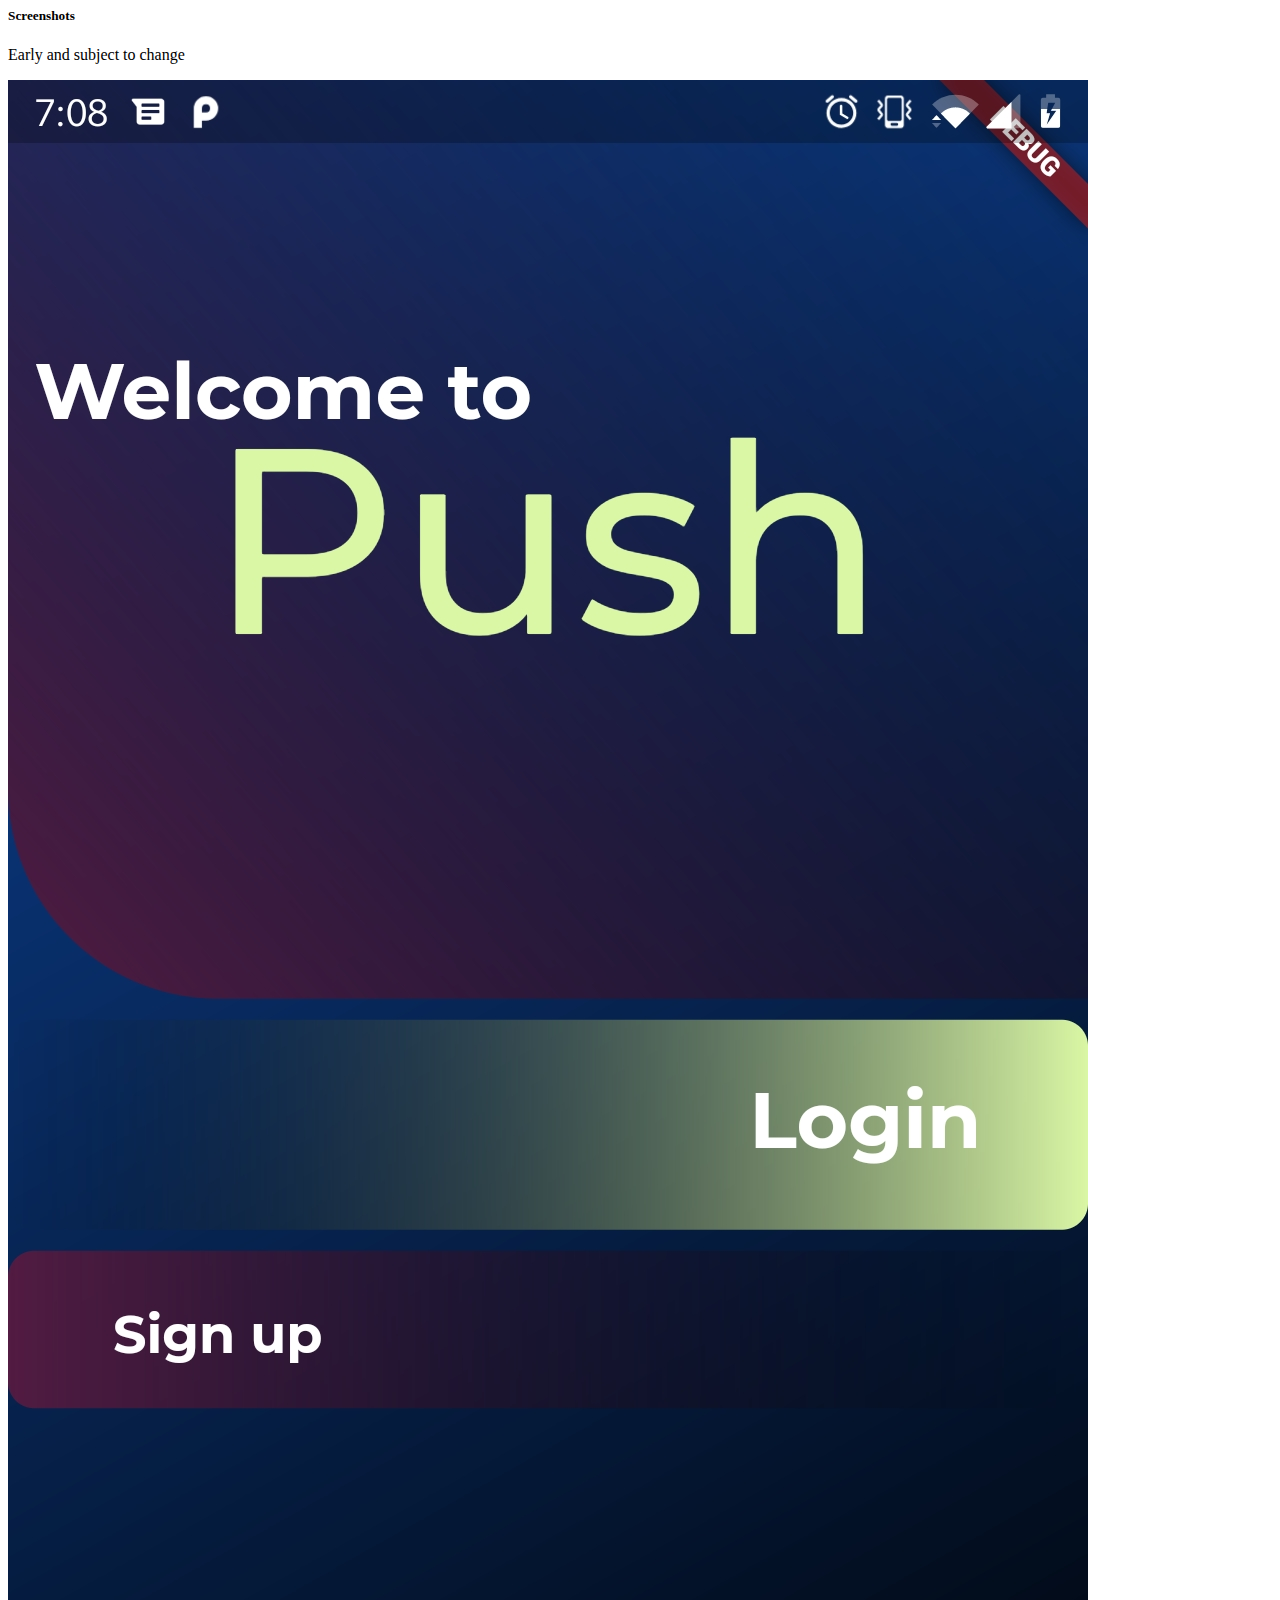
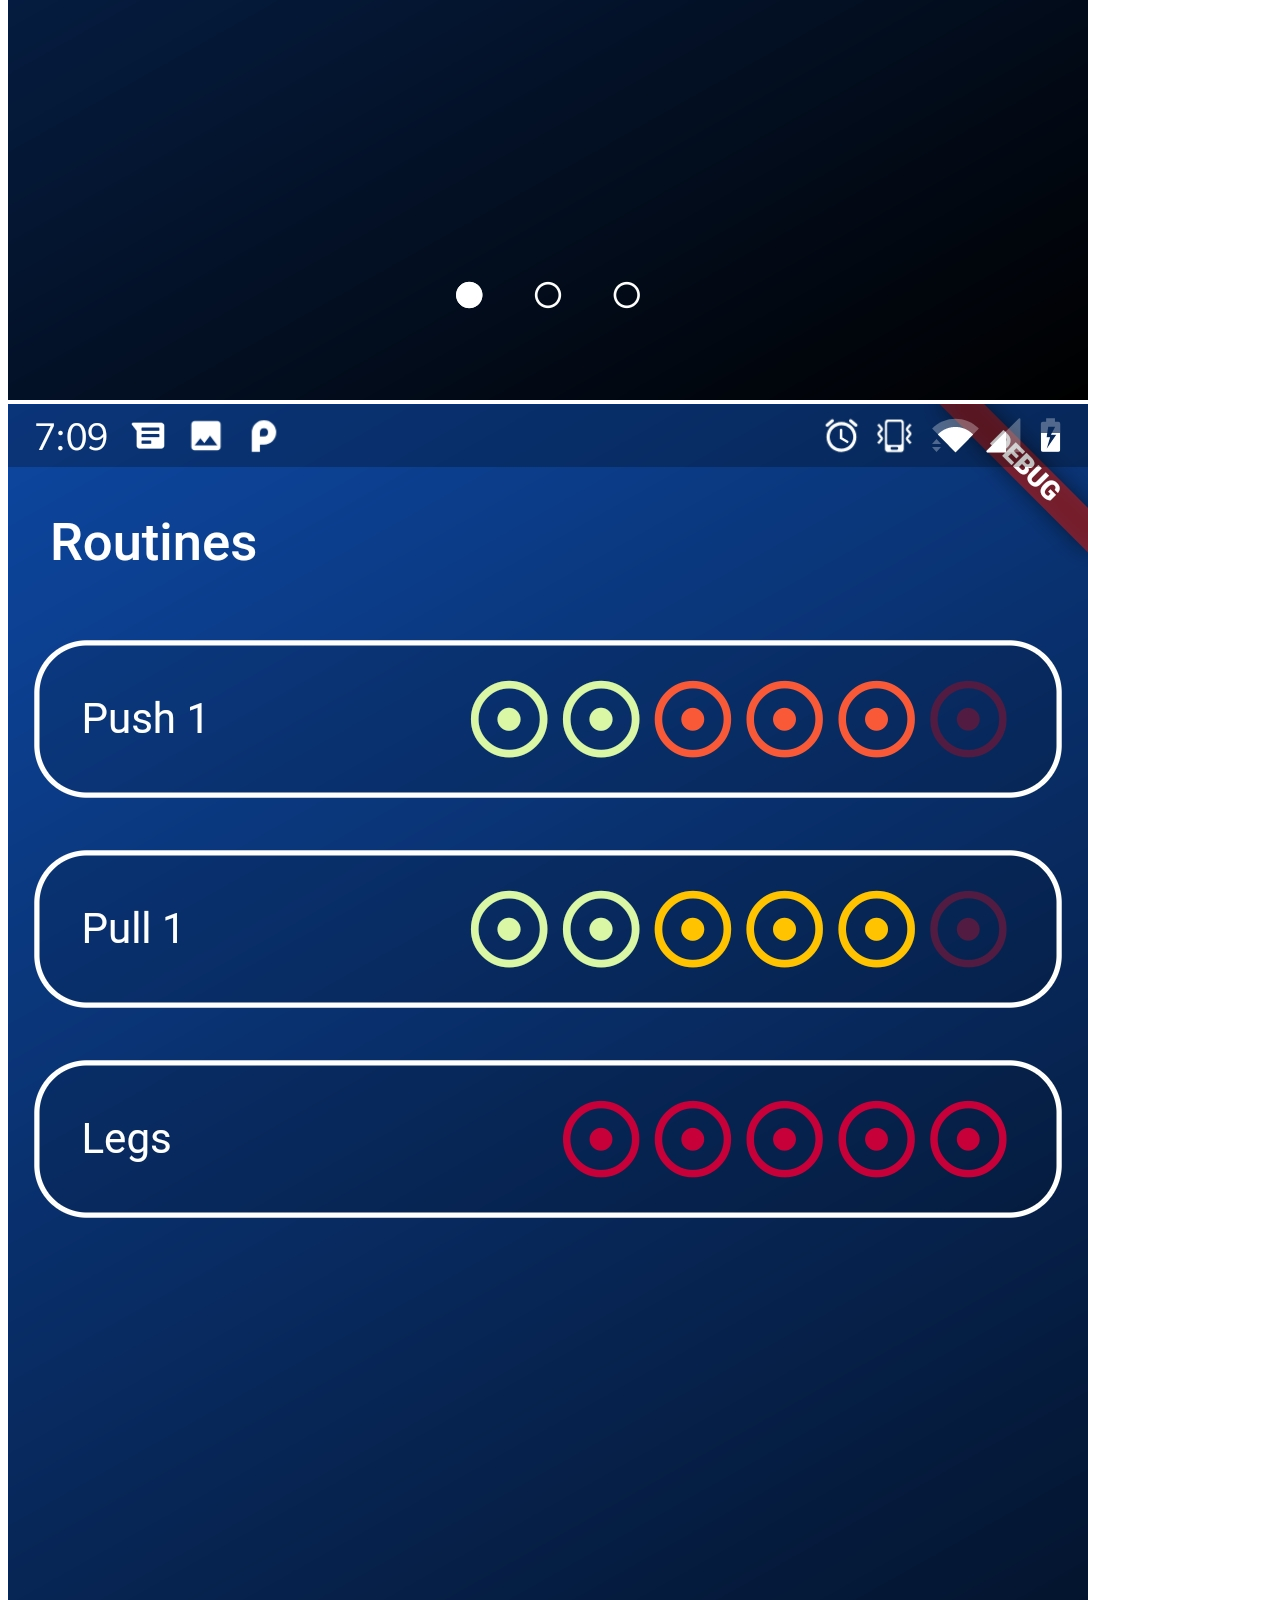
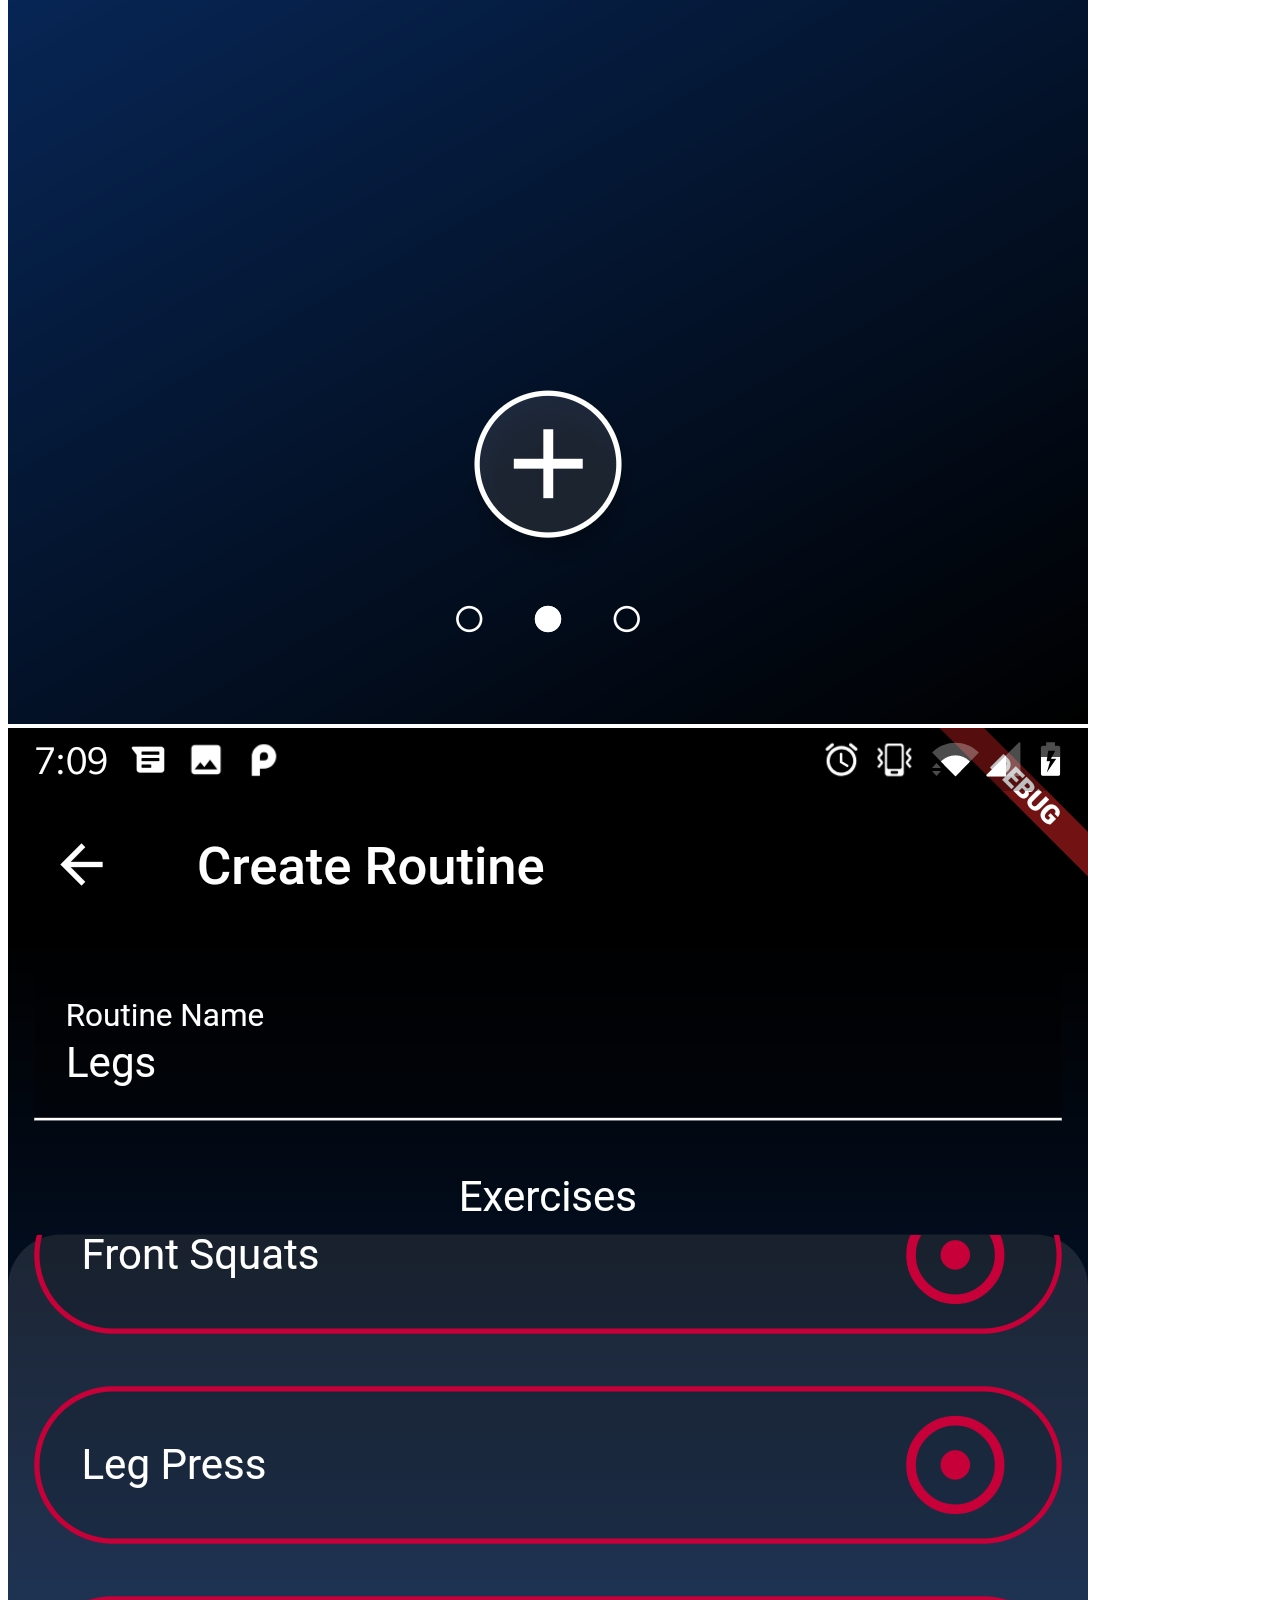
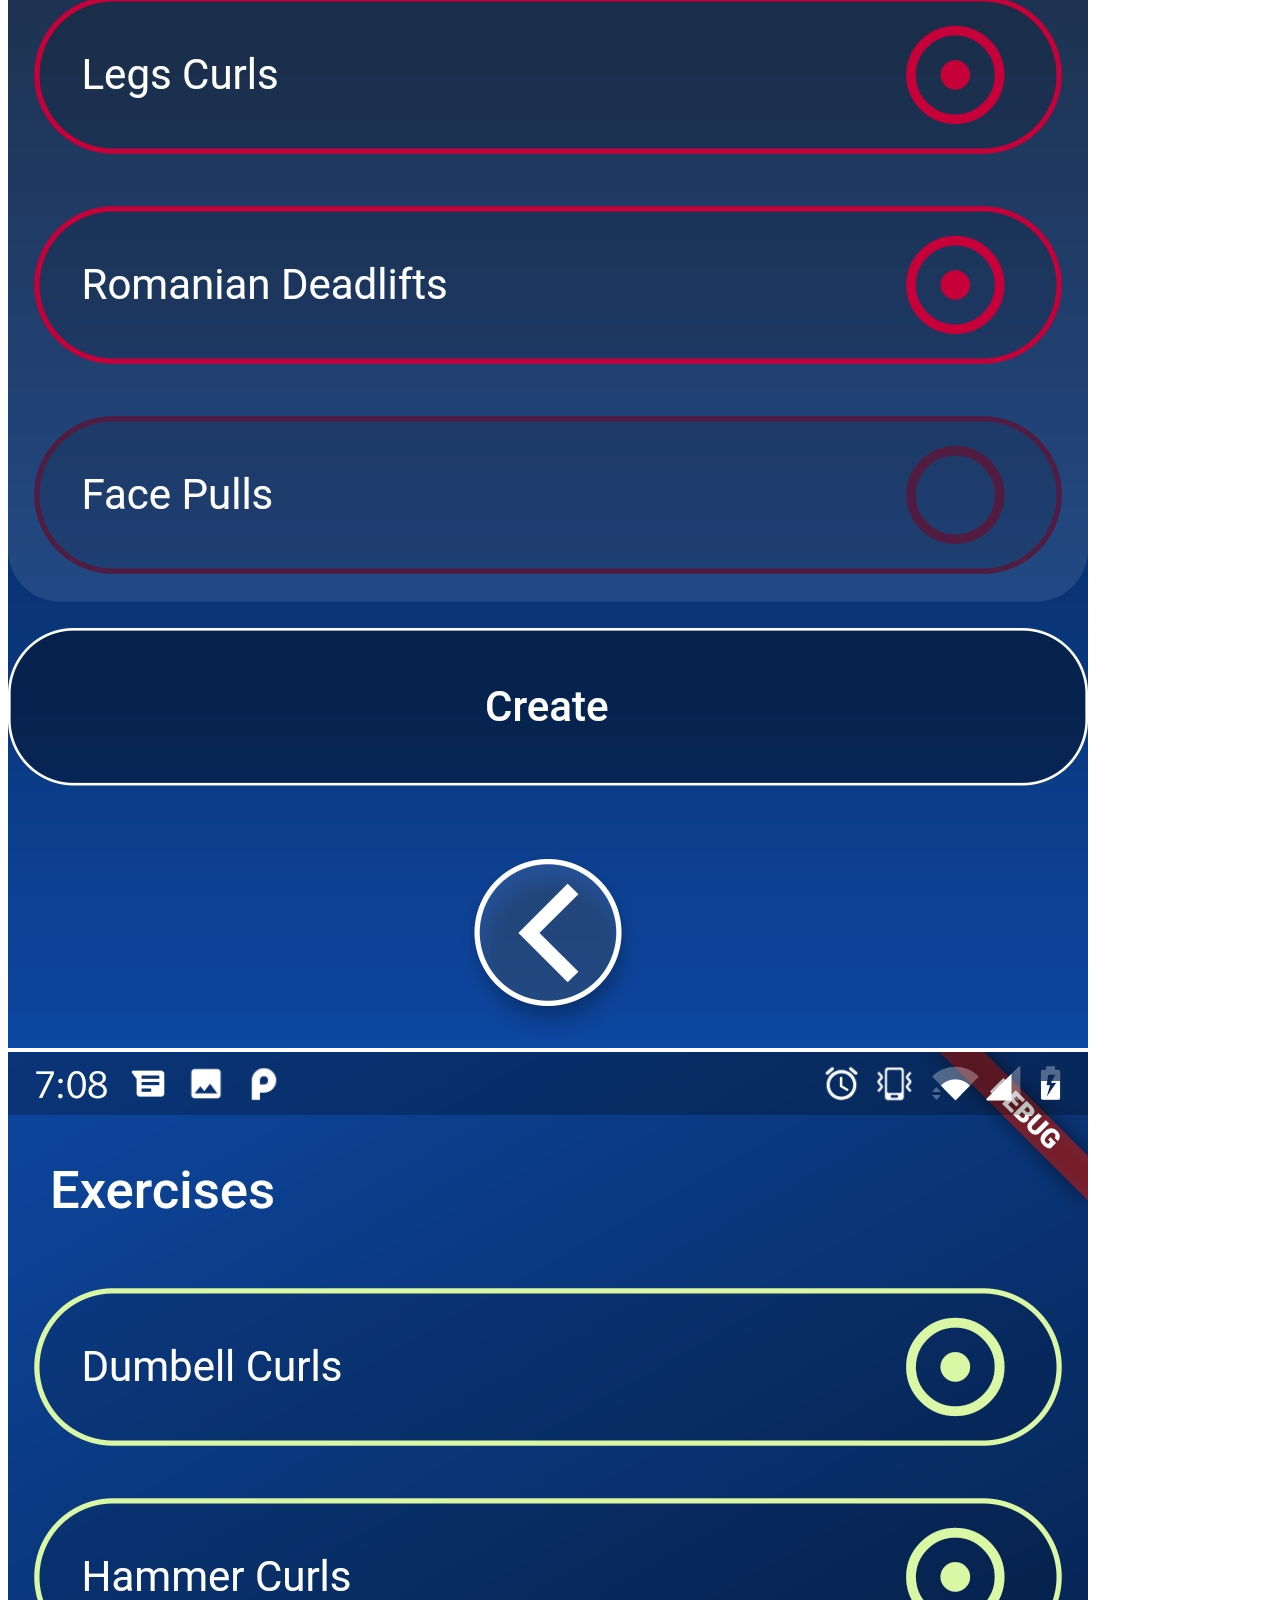
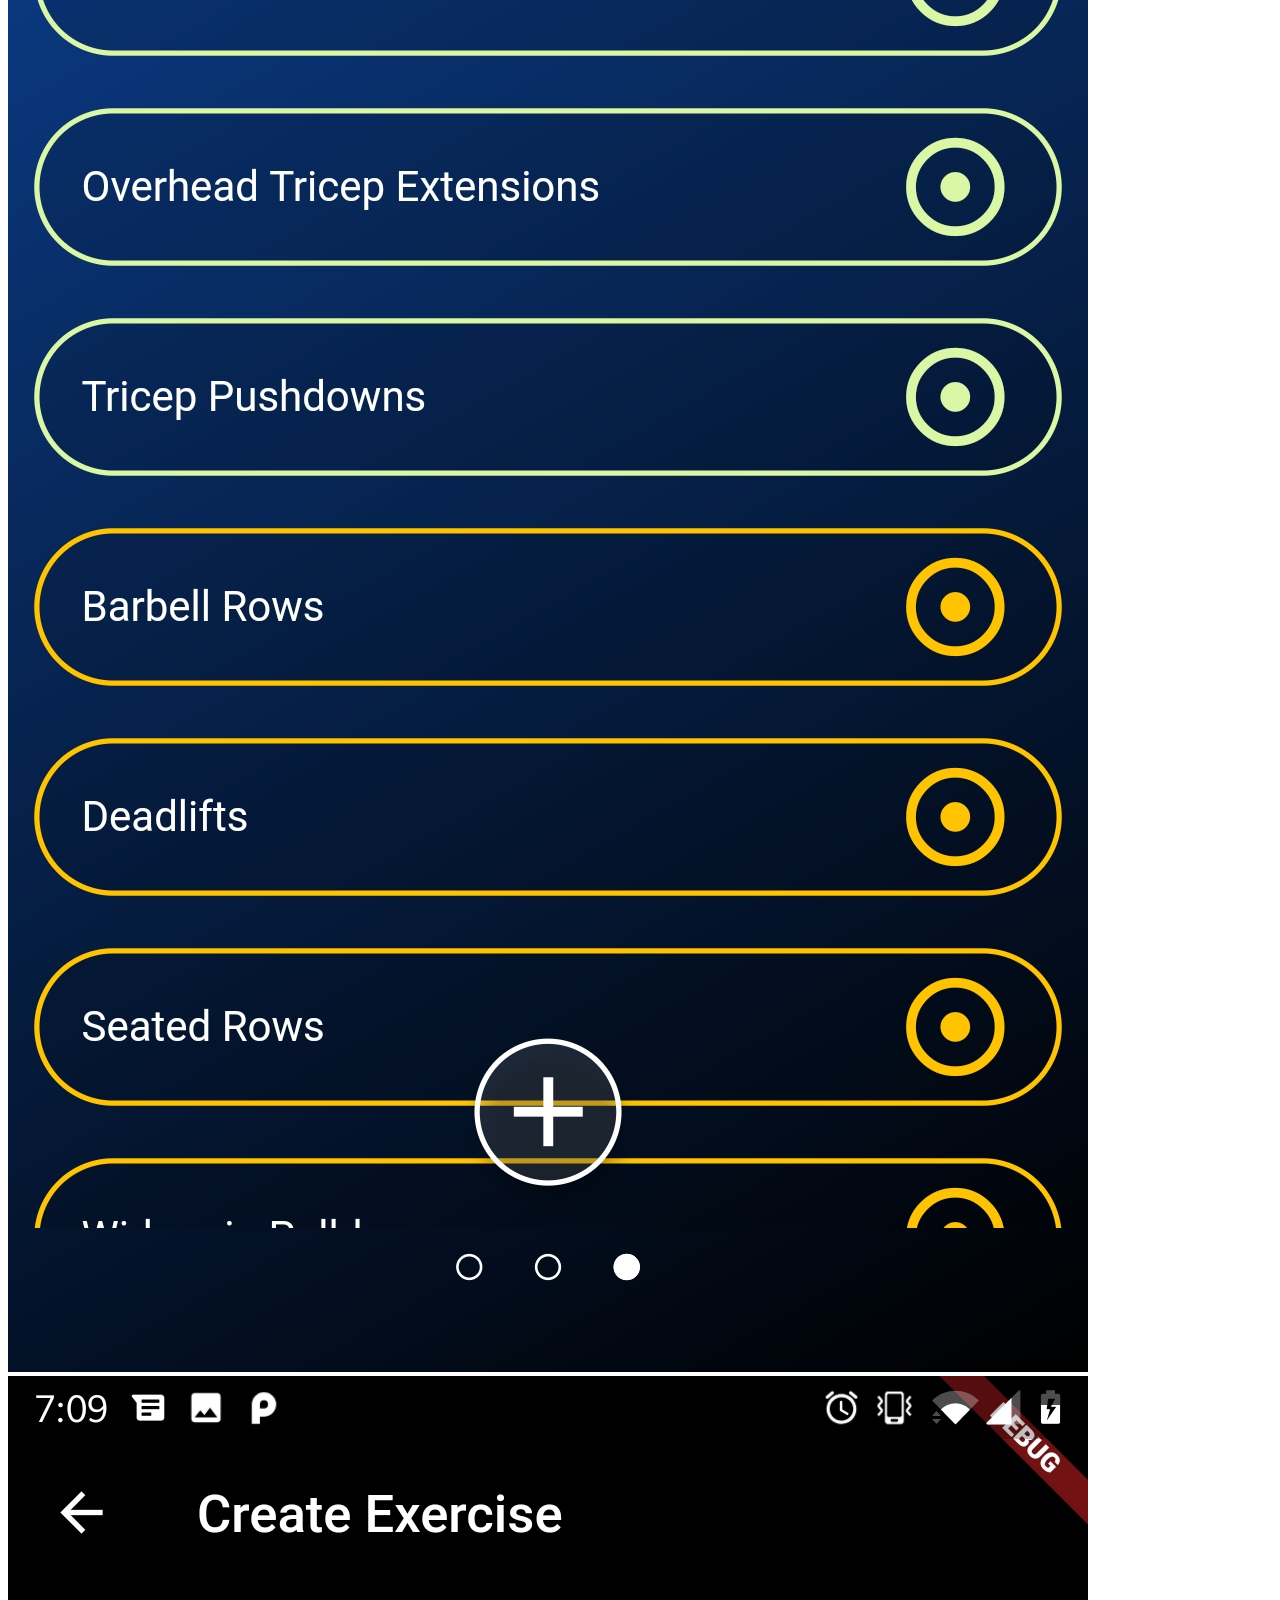
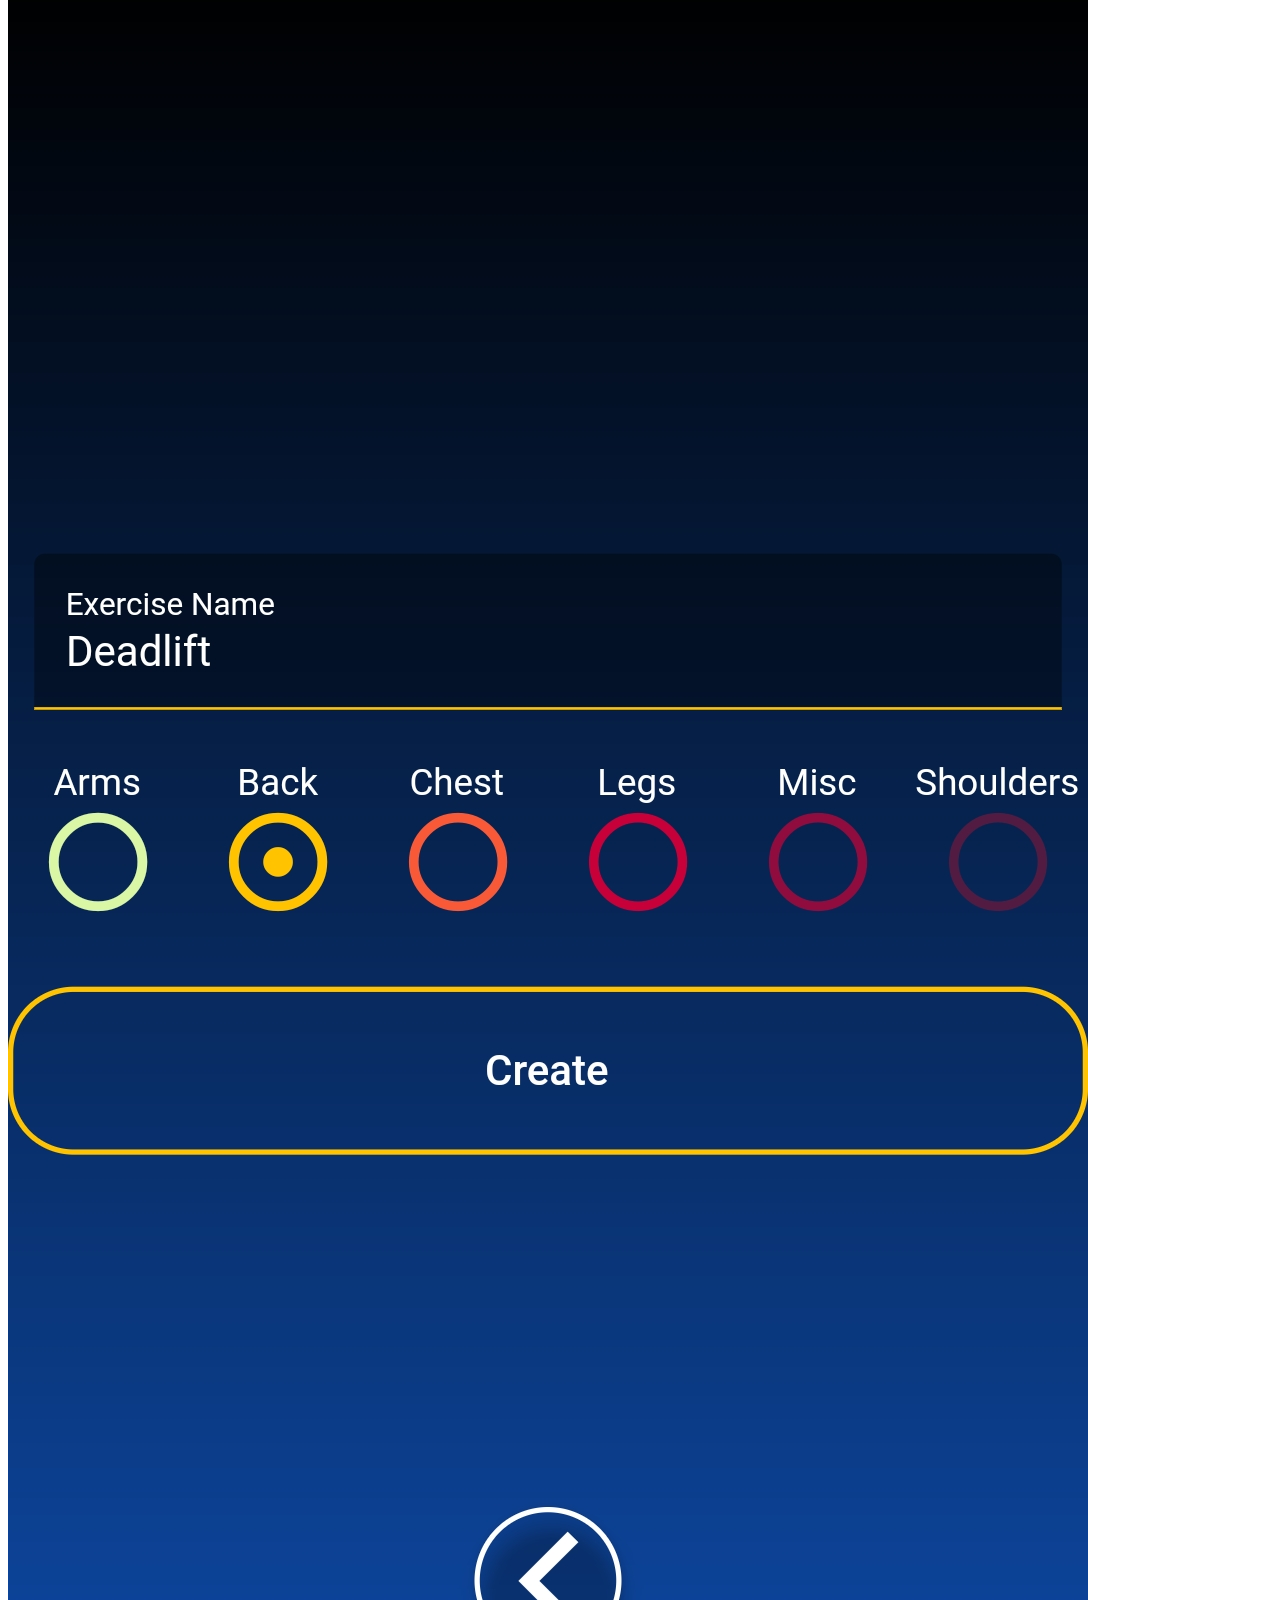
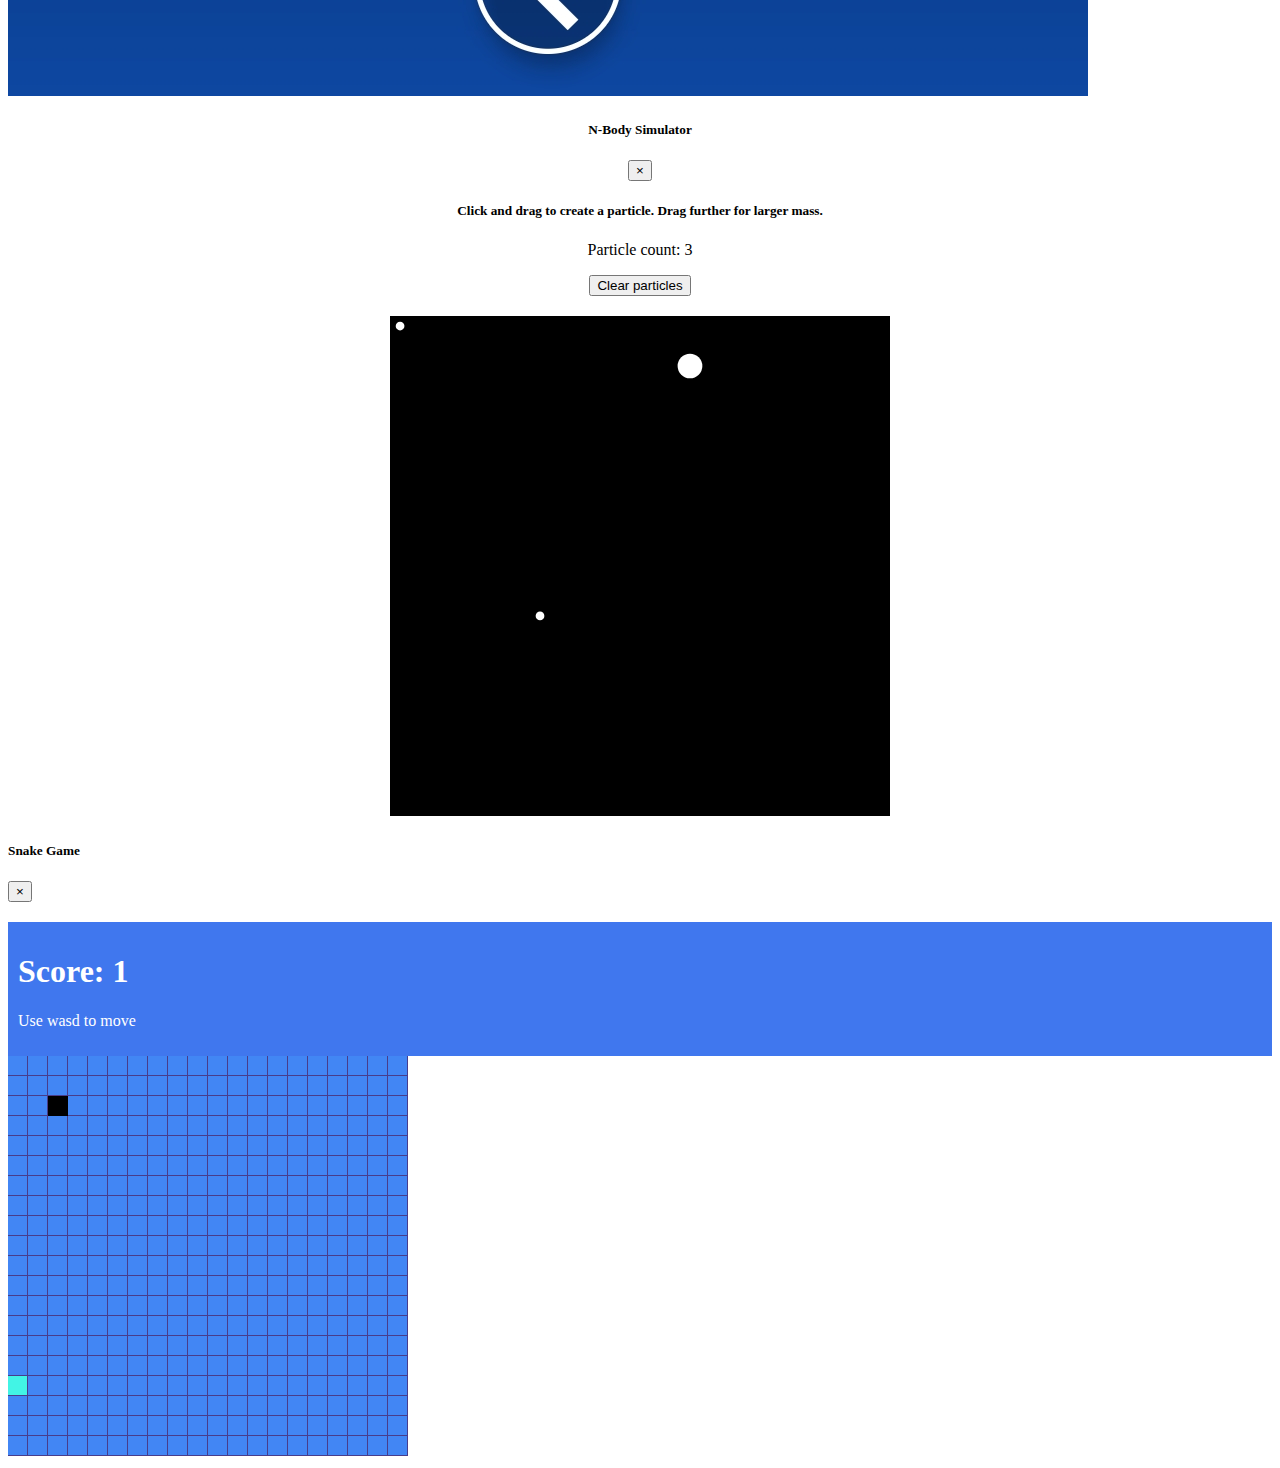
==== commit 6167017f: "App info and photos" ====
--- a/index.html
+++ b/index.html
@@ -360,16 +360,28 @@
     <div class="modal fade" id="flutterAppModal" tabindex="-1" role="dialog" aria-labelledby="flutterAppModal"
         aria-hidden="true">
         <div class="modal-dialog modal-lg" role="dialog">
-            <div class="modal-content" align="center">
+            <div class="modal-content">
                 <div class="modal-header">
-                    <h5 class="modal-title" id="flutterAppModealLabel">Workout Ledger <br><small>Flutter App</small></h5>
+                    <h4 class="modal-title" id="flutterAppModealLabel">Workout Ledger <br><small>A Flutter mobile app written in Dart to help users create custom exercise routines</small></h4>
                     <button type="button" class="close" data-dismiss="modal" aria-label="Close">
                         <span aria-hidden="true">&times;</span>
                     </button>
                 </div>
 
                 <div class="modal-body" id="nbodyModalBody">
-                    <p>A Flutter mobile app written in Dart to help users create custom exercise routines </p>
+                    <h5>Motivation</h5>
+                    <p>I frequent the gym and have had issues finding a mobile app that had all the features I did want, but without tens of others I would never touch but cluttered the UI. I decided that it would be a fun project to make it on my own!</p>
+                    <h5>Backend</h5>
+                    <p>I chose to take a serverless approach and use AWS' API Gateway, Lambda, and DynamoDB. My main motivation for going this managed route was to be able to spend more time focusing on UX.</p>
+                    <h5>Front End</h5>
+                    <p>As mentioned above, I am using Google's Flutter framework to develop the client side application. Flutter appealed to me as I can develop for IOS and Android simoultaneously while also providing a stylish interface.</p>
+                    <h5>Screenshots</h5>
+                    <p>Early and subject to change</p>
+                    <img src="App_photos/login.jpg" class="img-fluid">
+                    <img src="App_photos/routines.jpg" class="img-fluid">
+                    <img src="App_photos/create_routine.jpg" class="img-fluid">
+                    <img src="App_photos/exercises.jpg" class="img-fluid">
+                    <img src="App_photos/create_exercise.jpg" class="img-fluid">
                 </div>
             </div>
         </div>
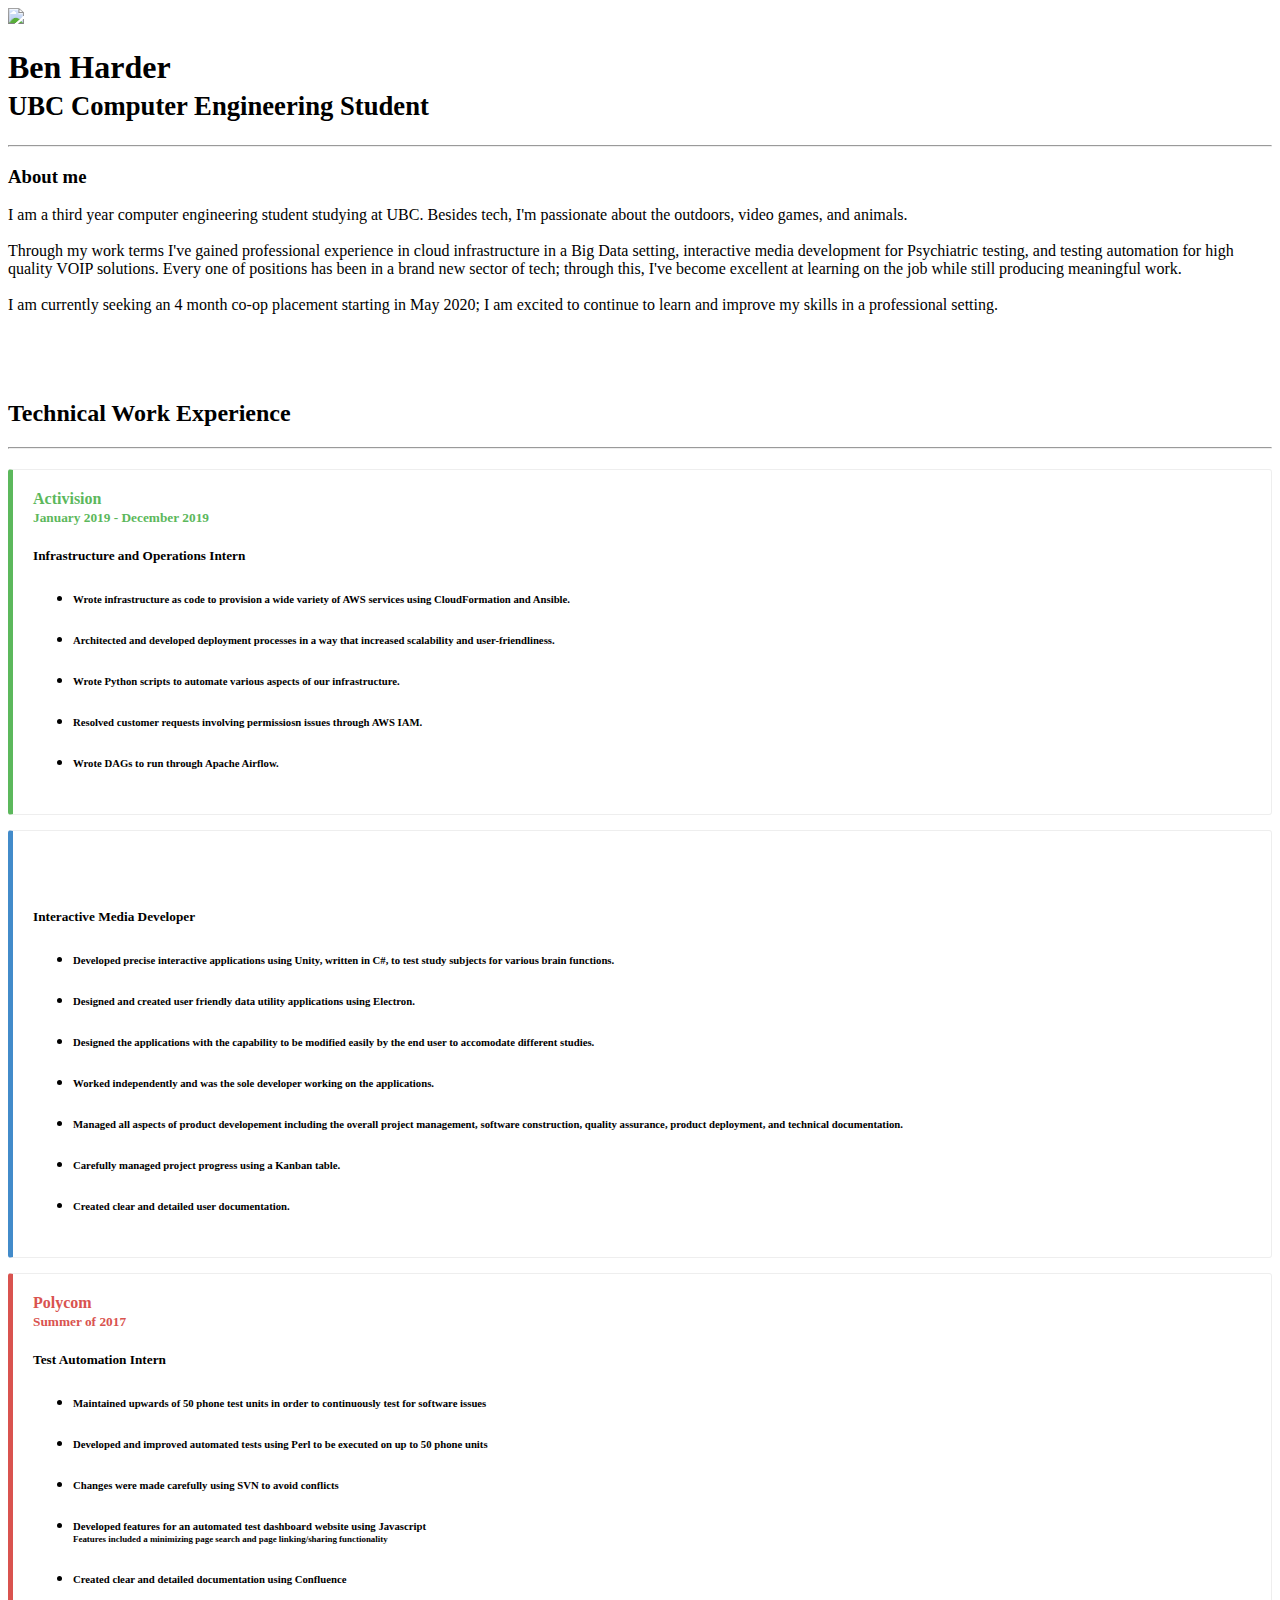
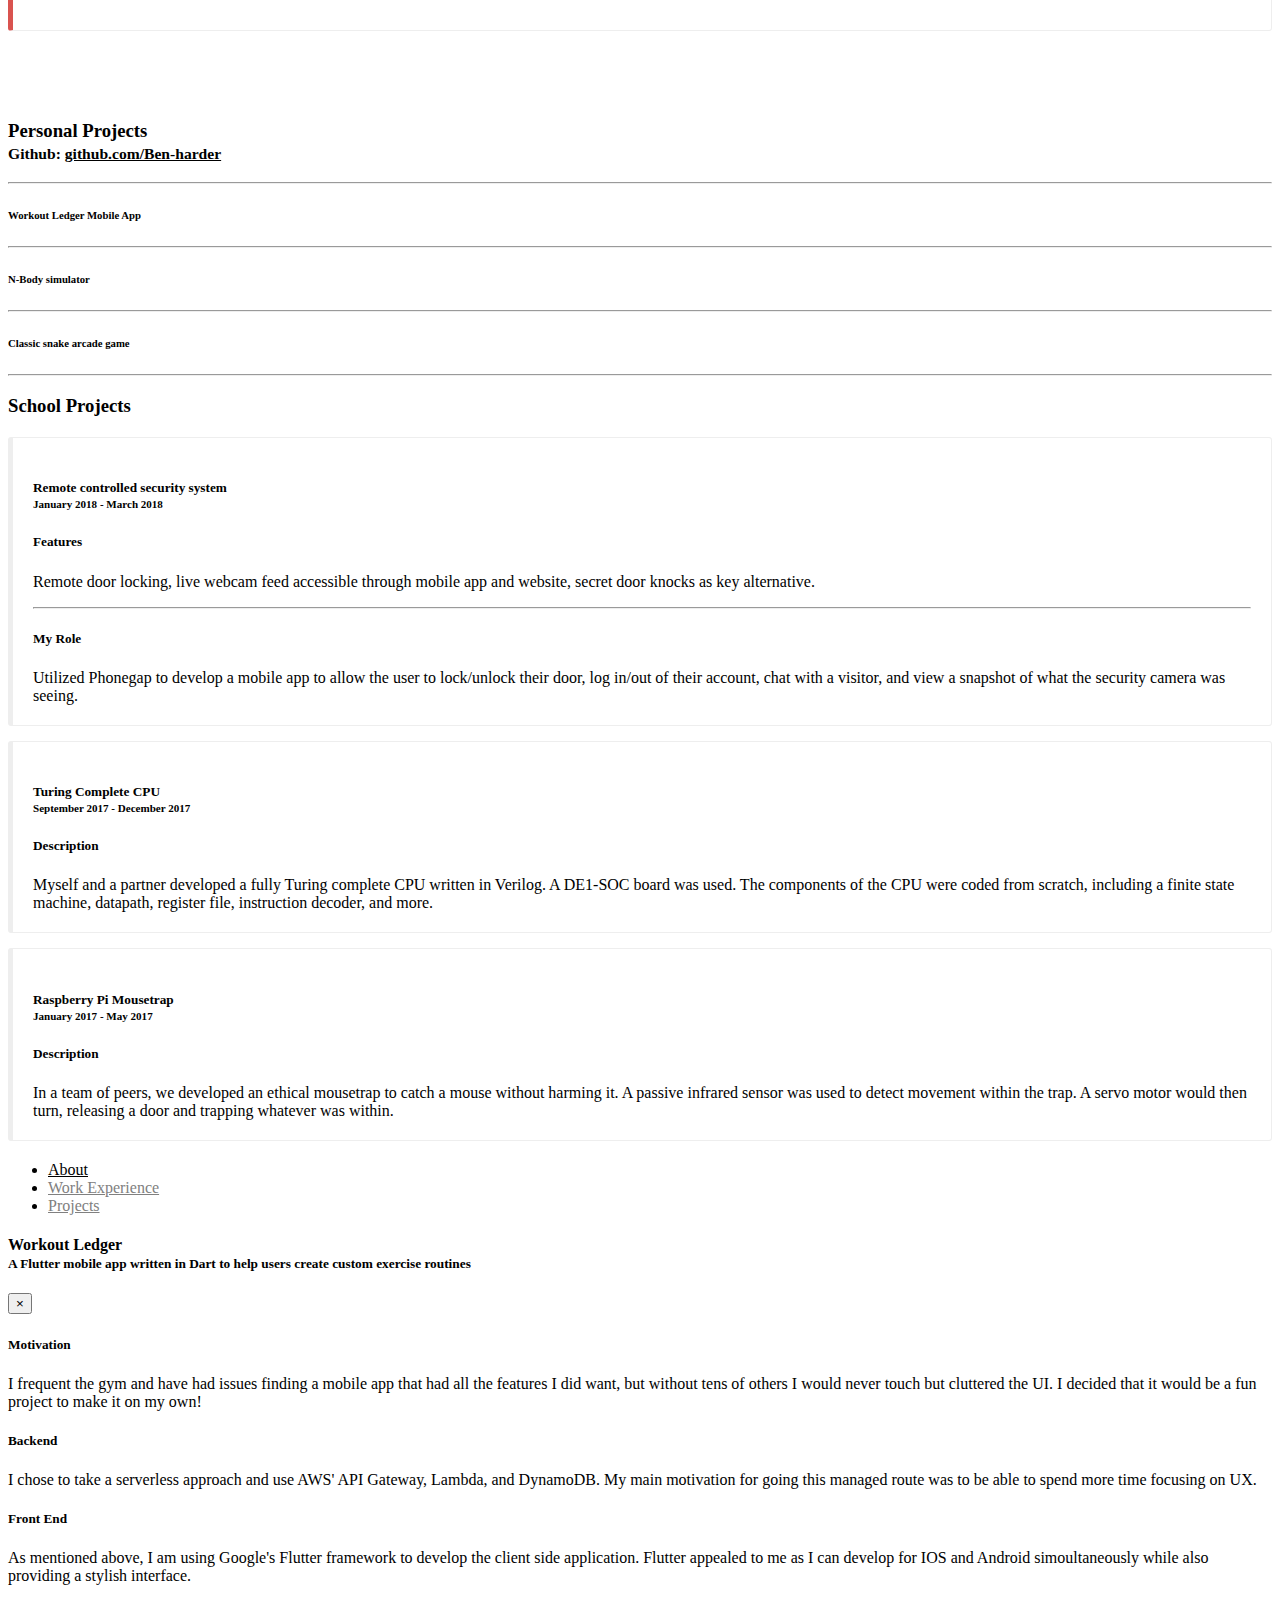
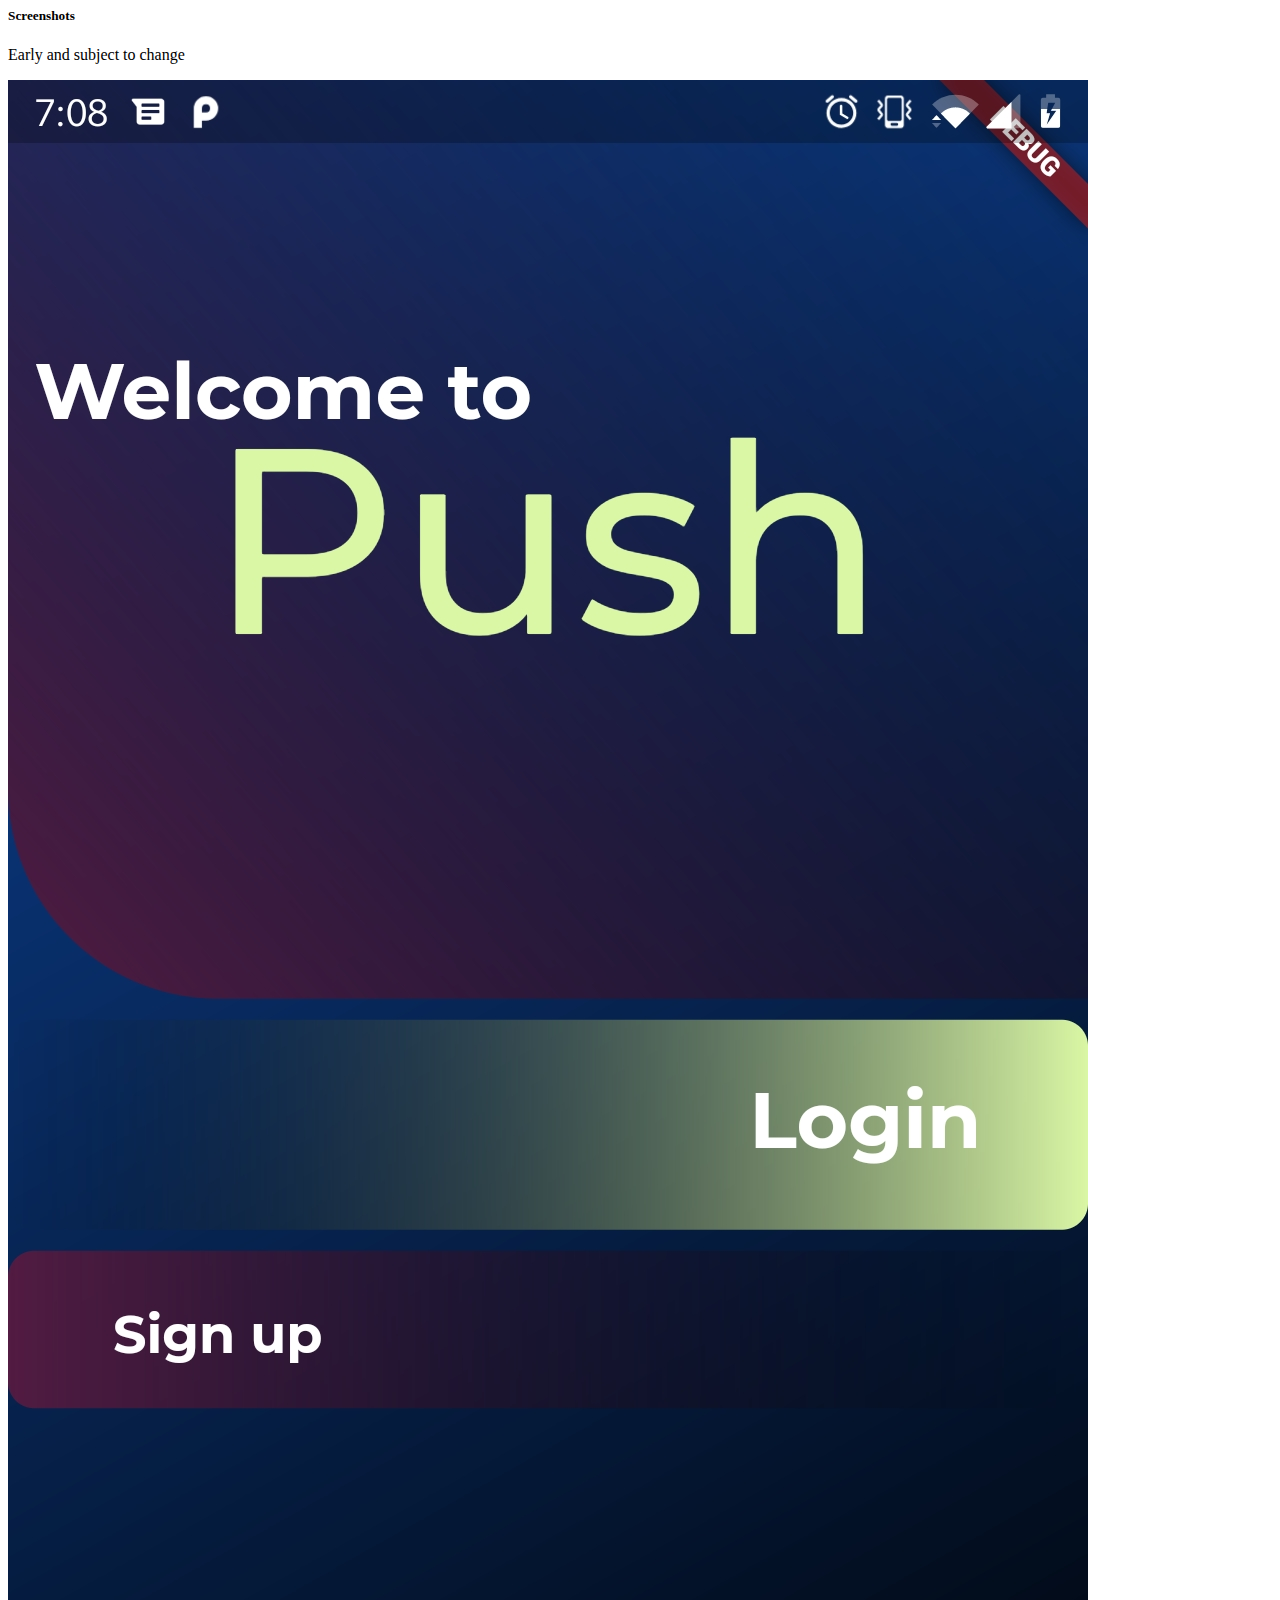
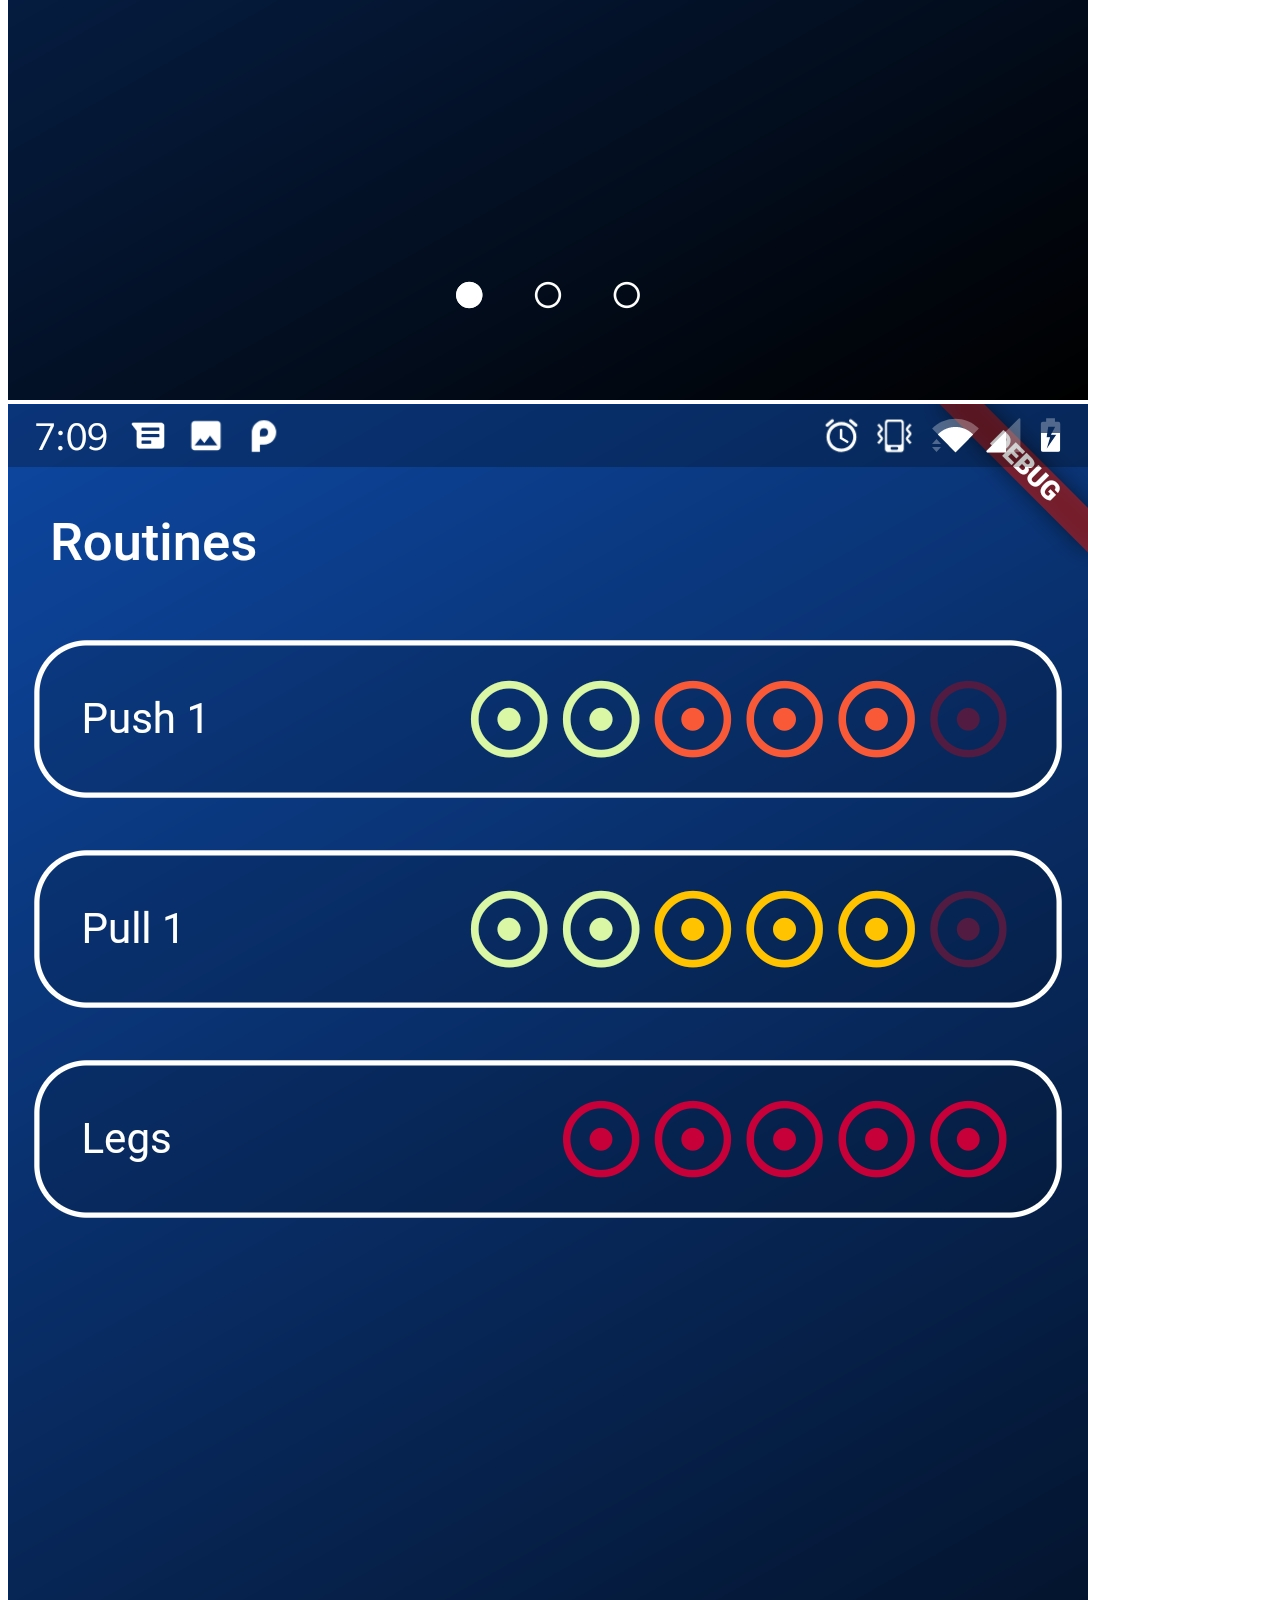
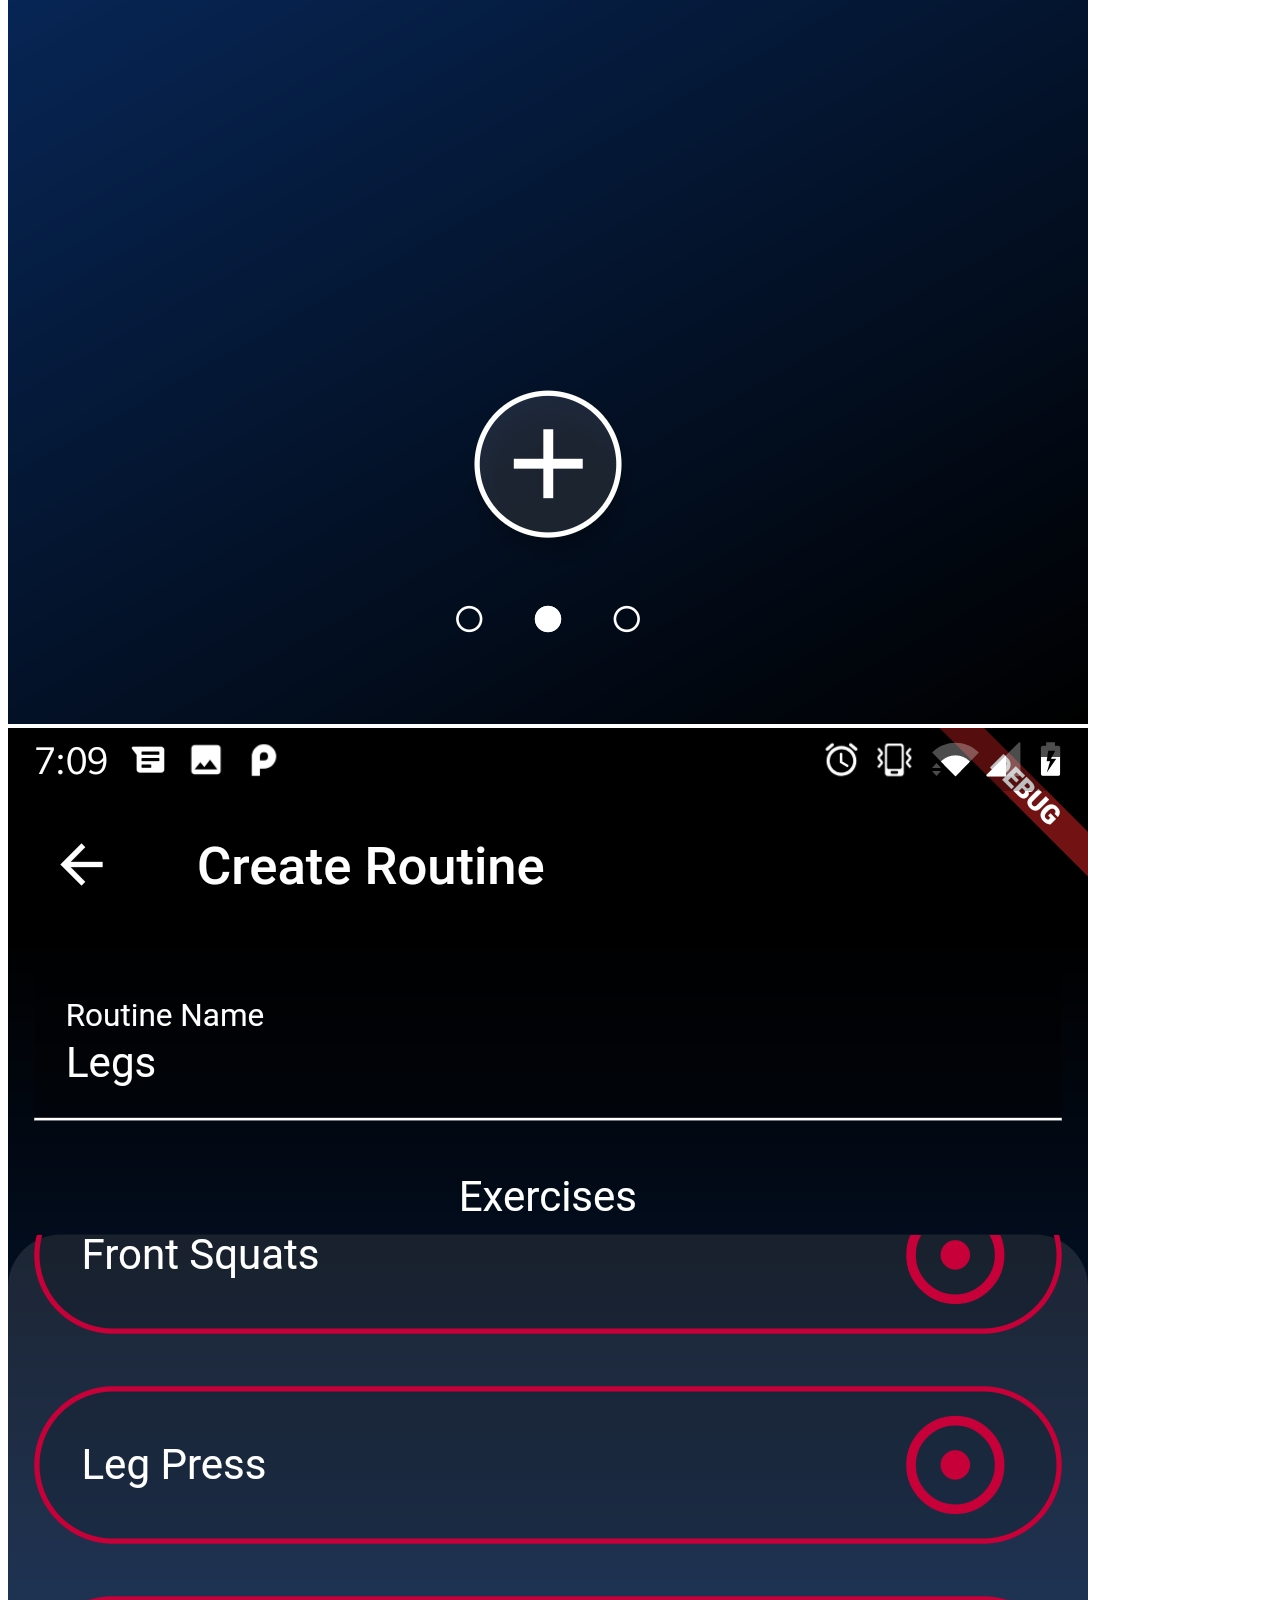
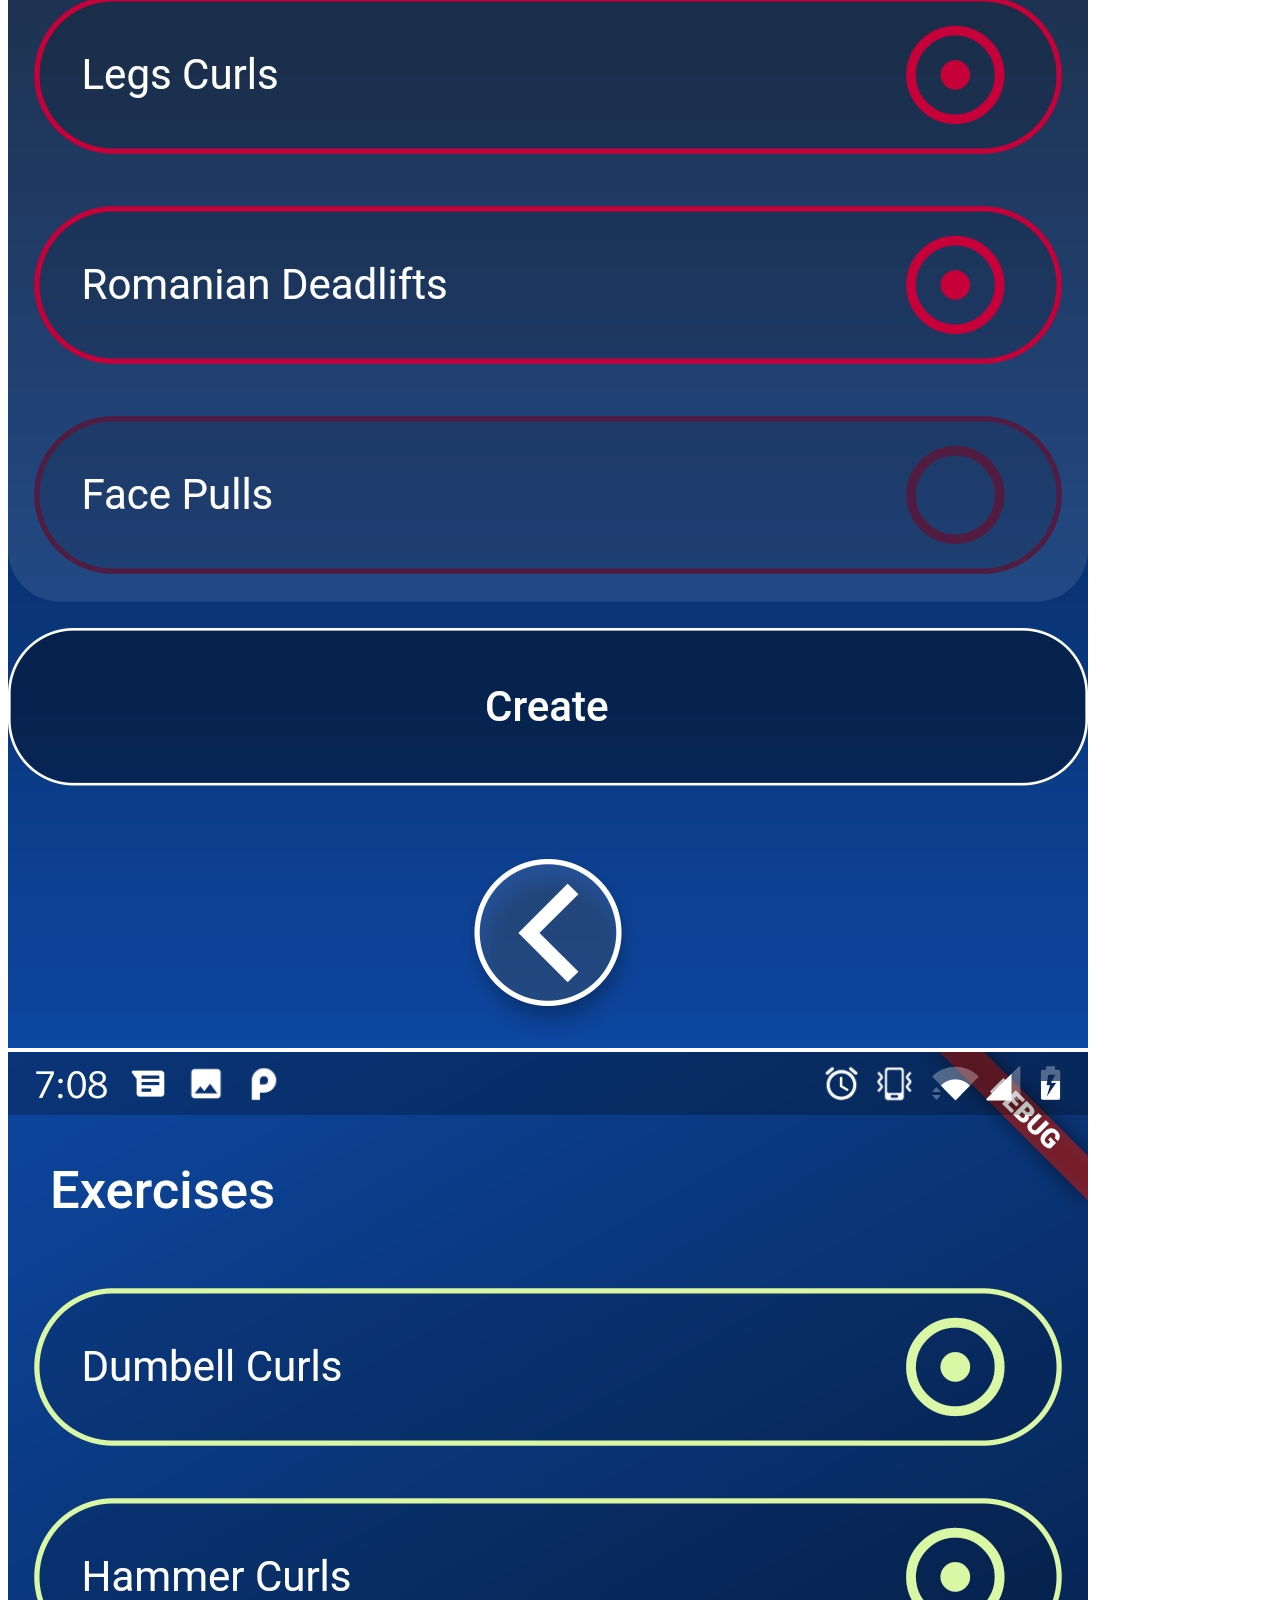
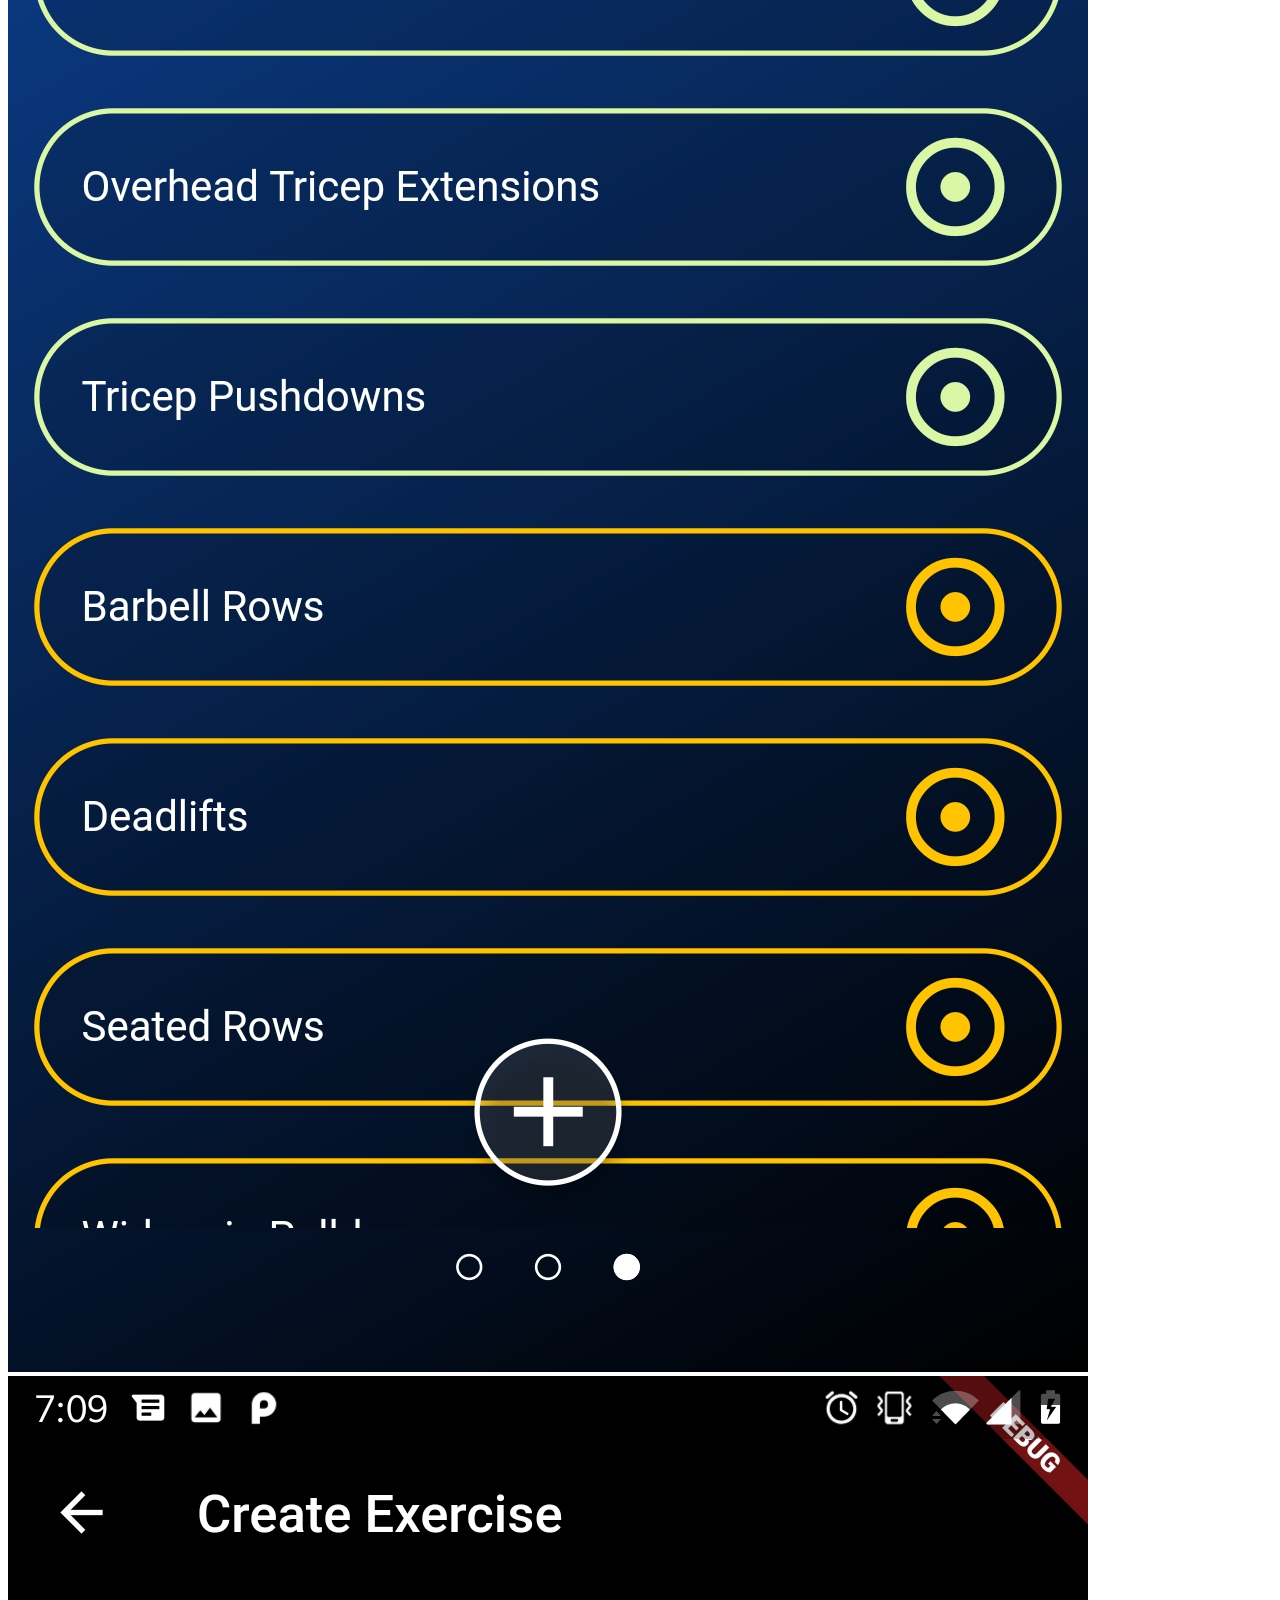
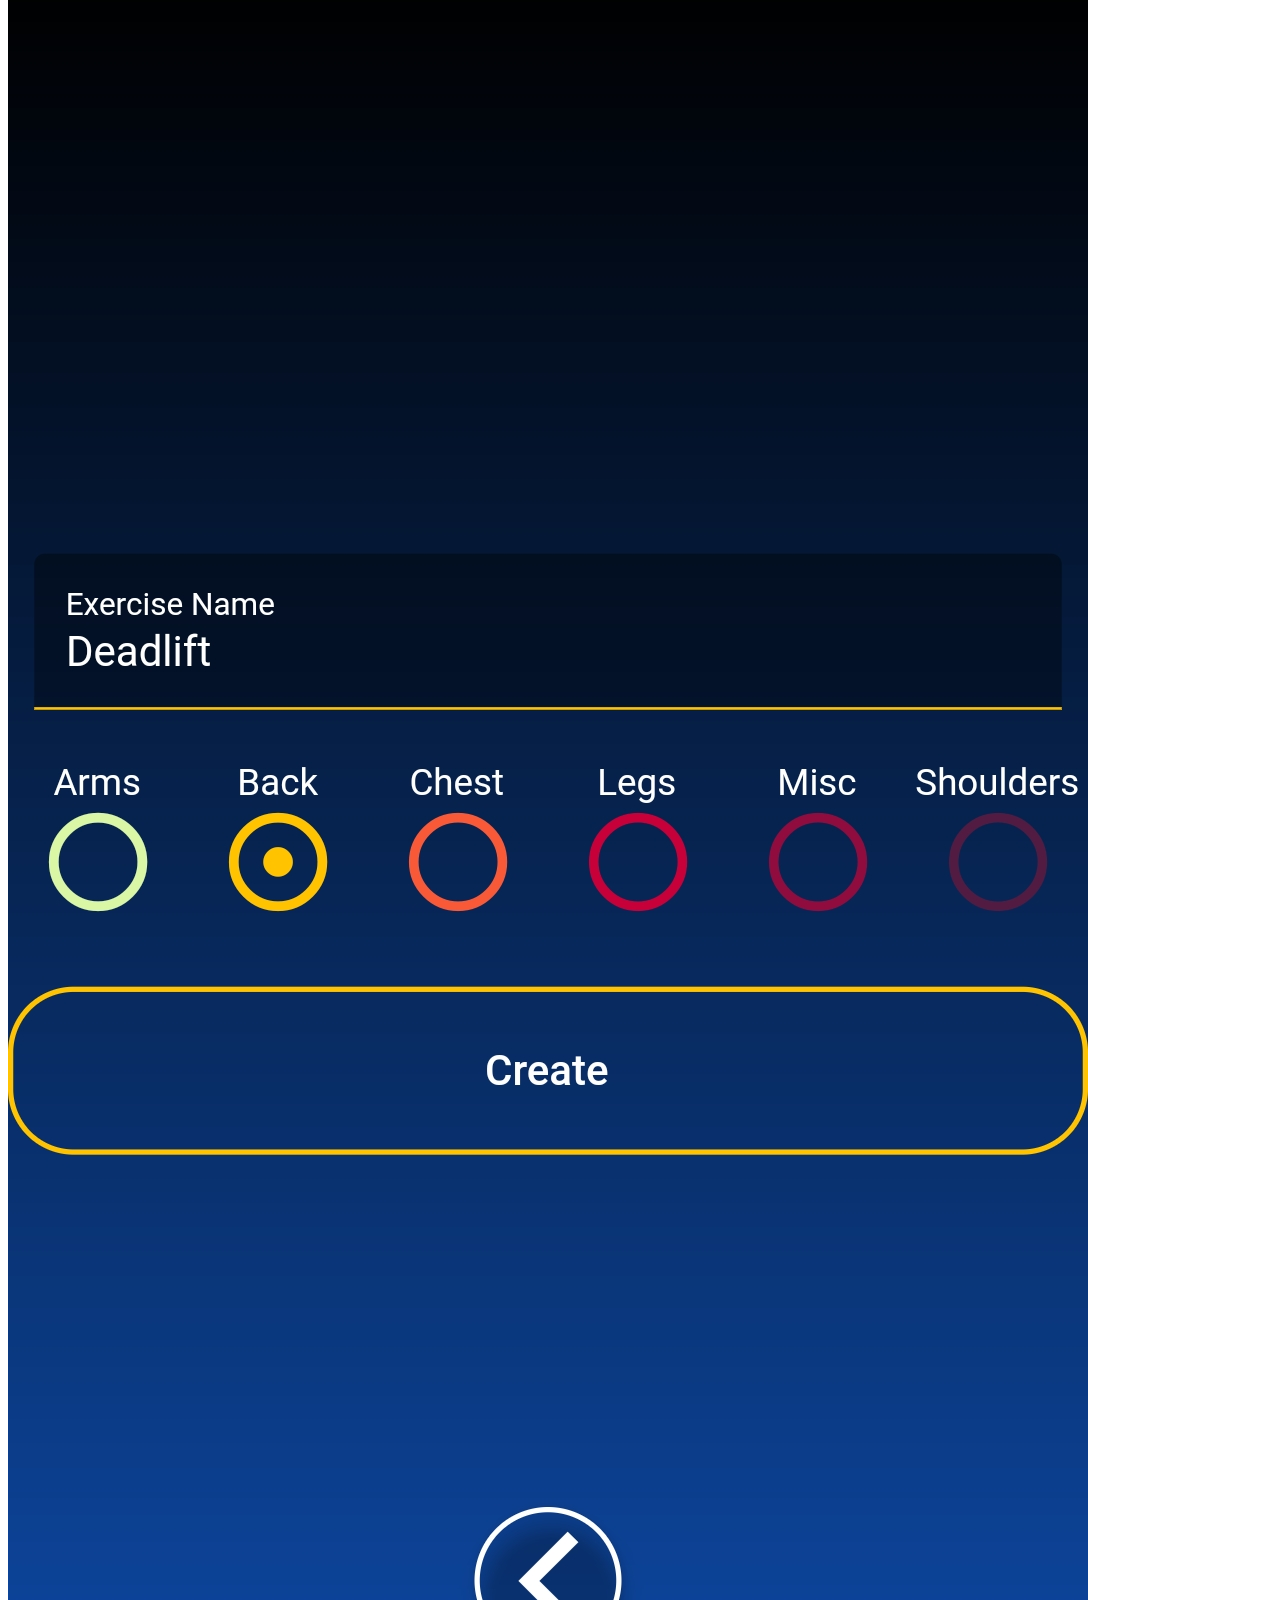
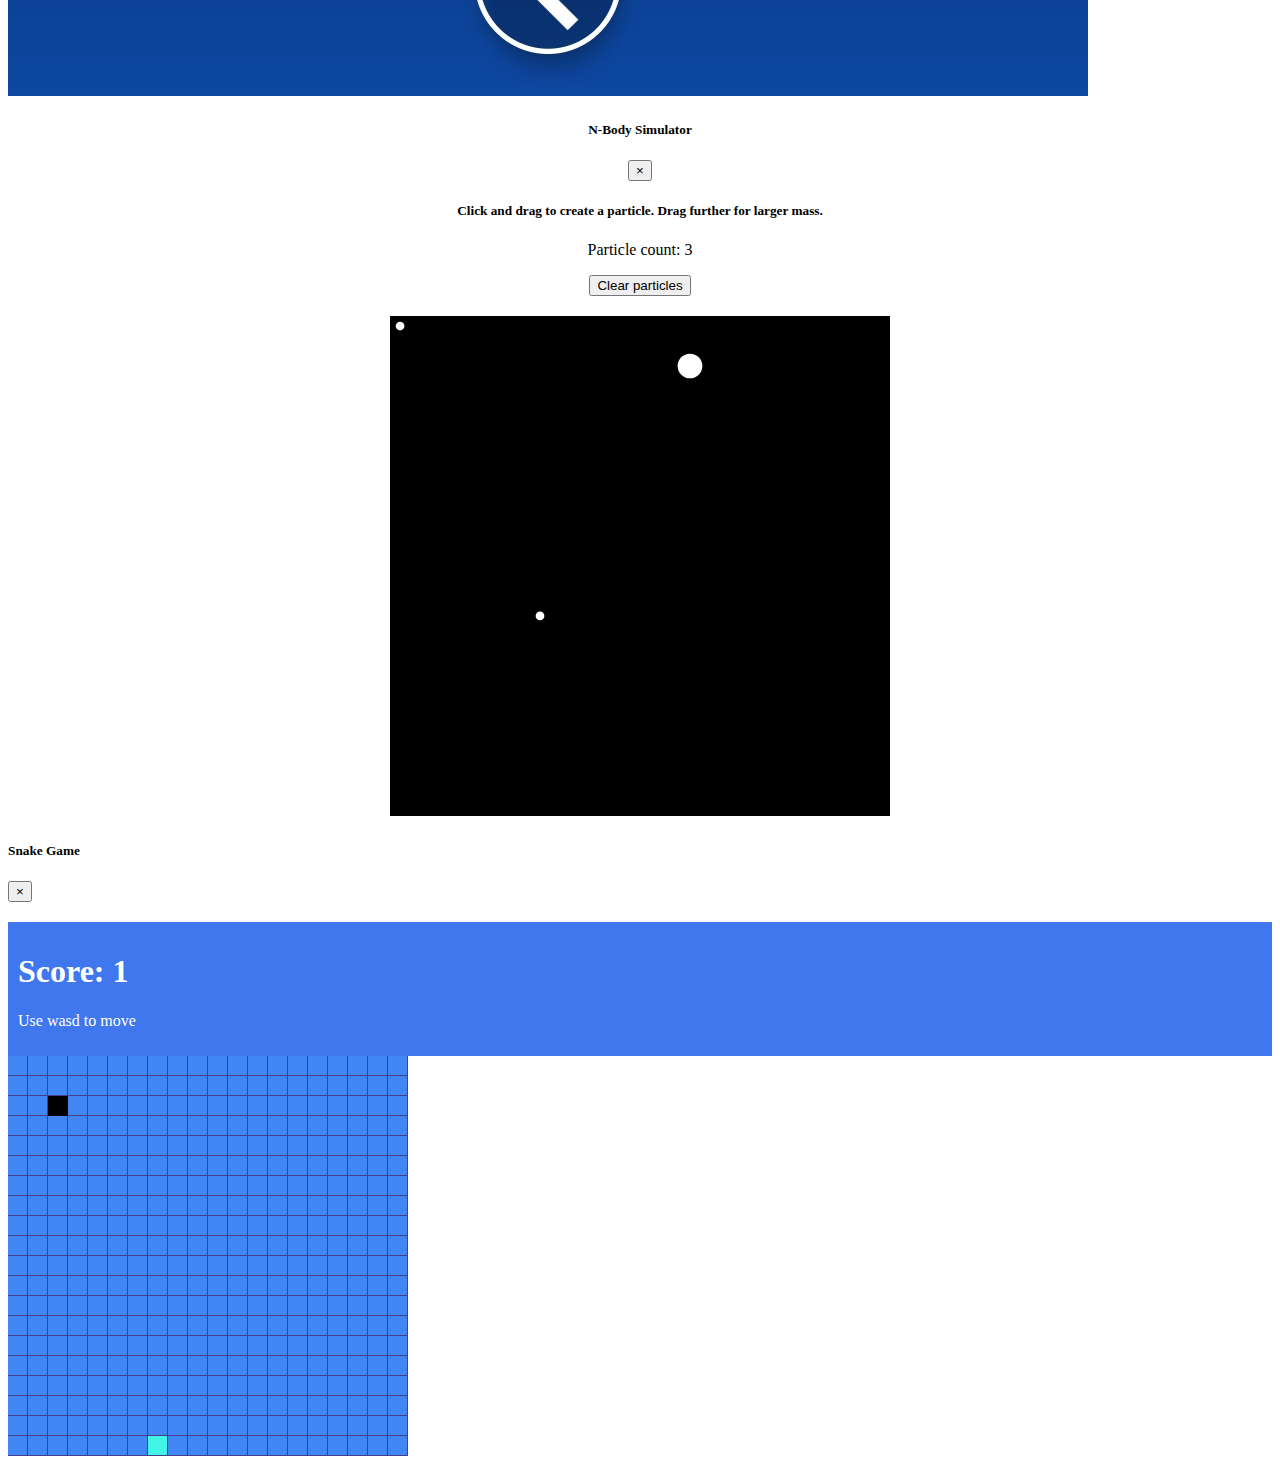
==== commit 3201ae01: "Updated intro" ====
--- a/index.html
+++ b/index.html
@@ -69,9 +69,7 @@
                                 </div>
                                 <div class="jumbotron">
                                     <h3>About me</h3>
-                                    <p class="card-text">I am a third year computer engineering student at UBC. I am
-                                        from North Vancouver and
-                                        am passionate about animals, video games, and of course tech.
+                                    <p class="card-text">I am a third year computer engineering student studying at UBC. Besides tech, I'm passionate about the outdoors, video games, and animals.
                                         <br>
                                         <br>
                                         Through my work terms I've gained professional experience in cloud
